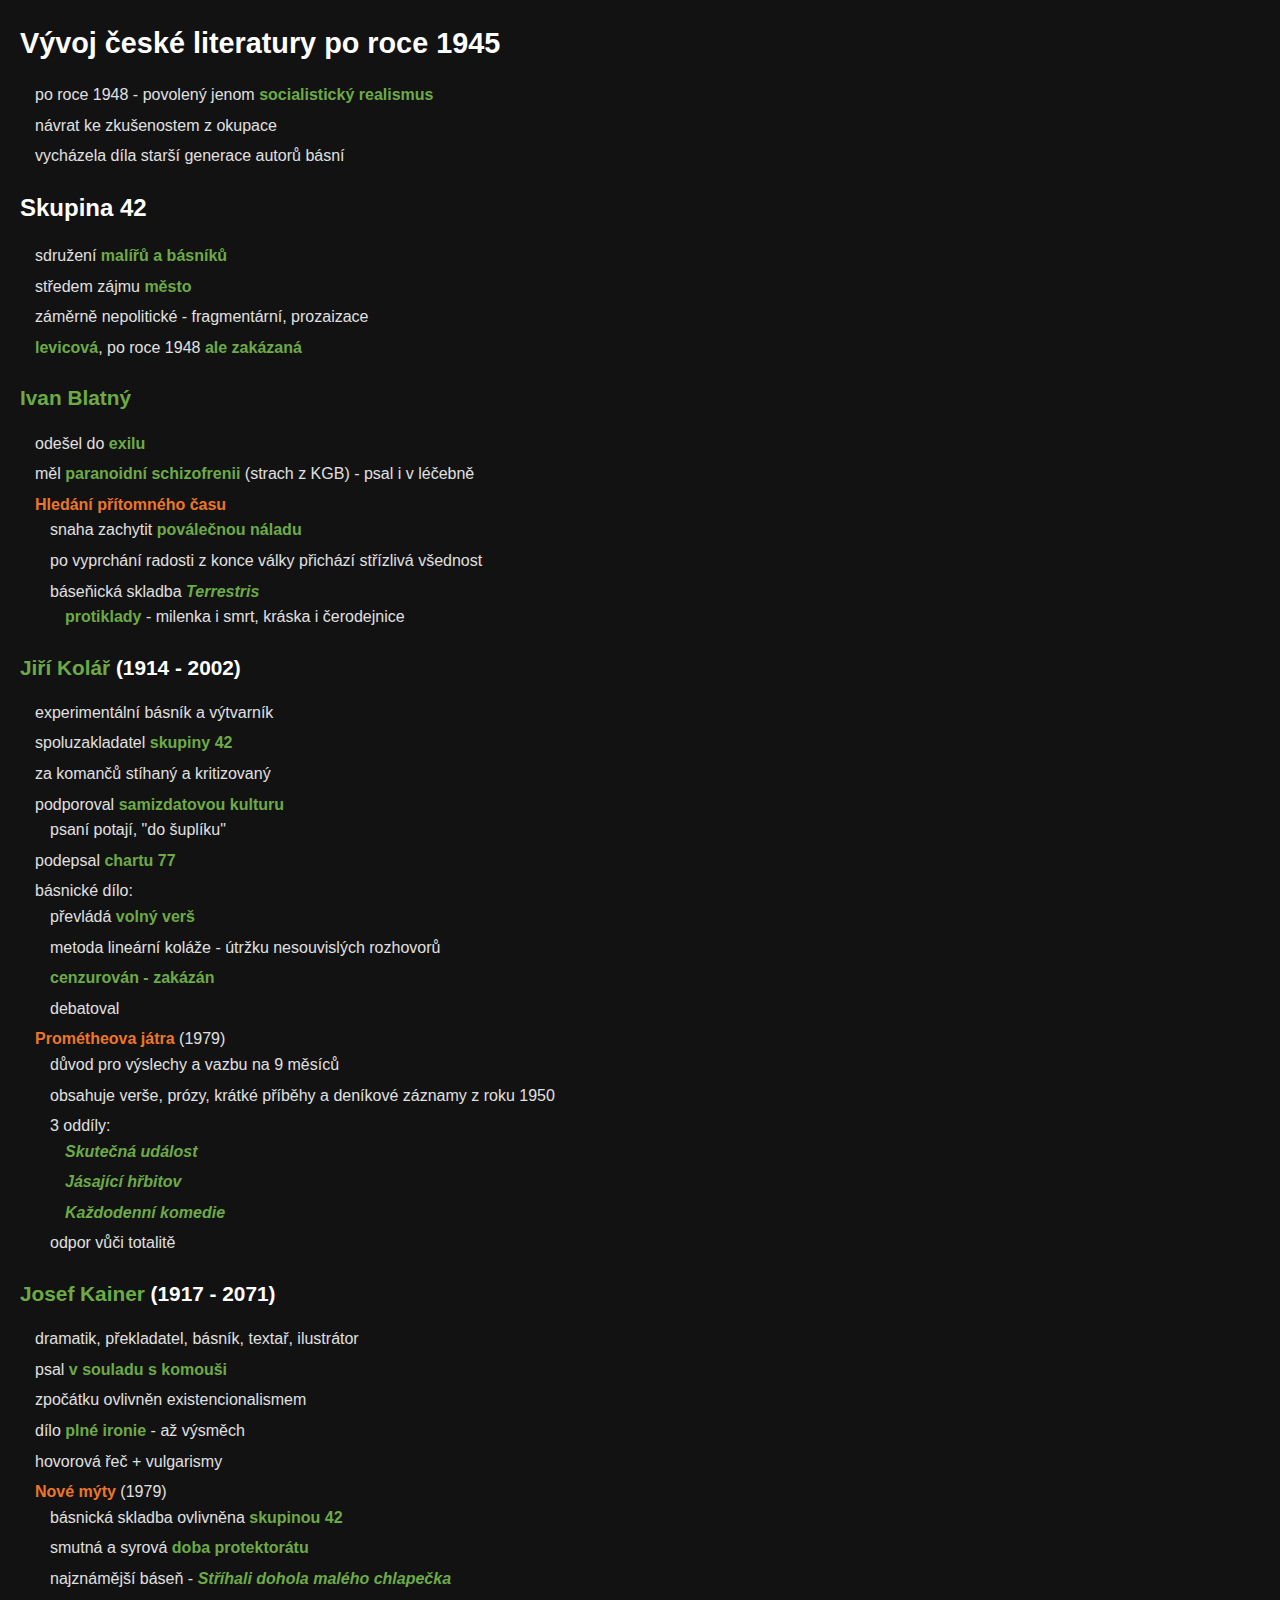
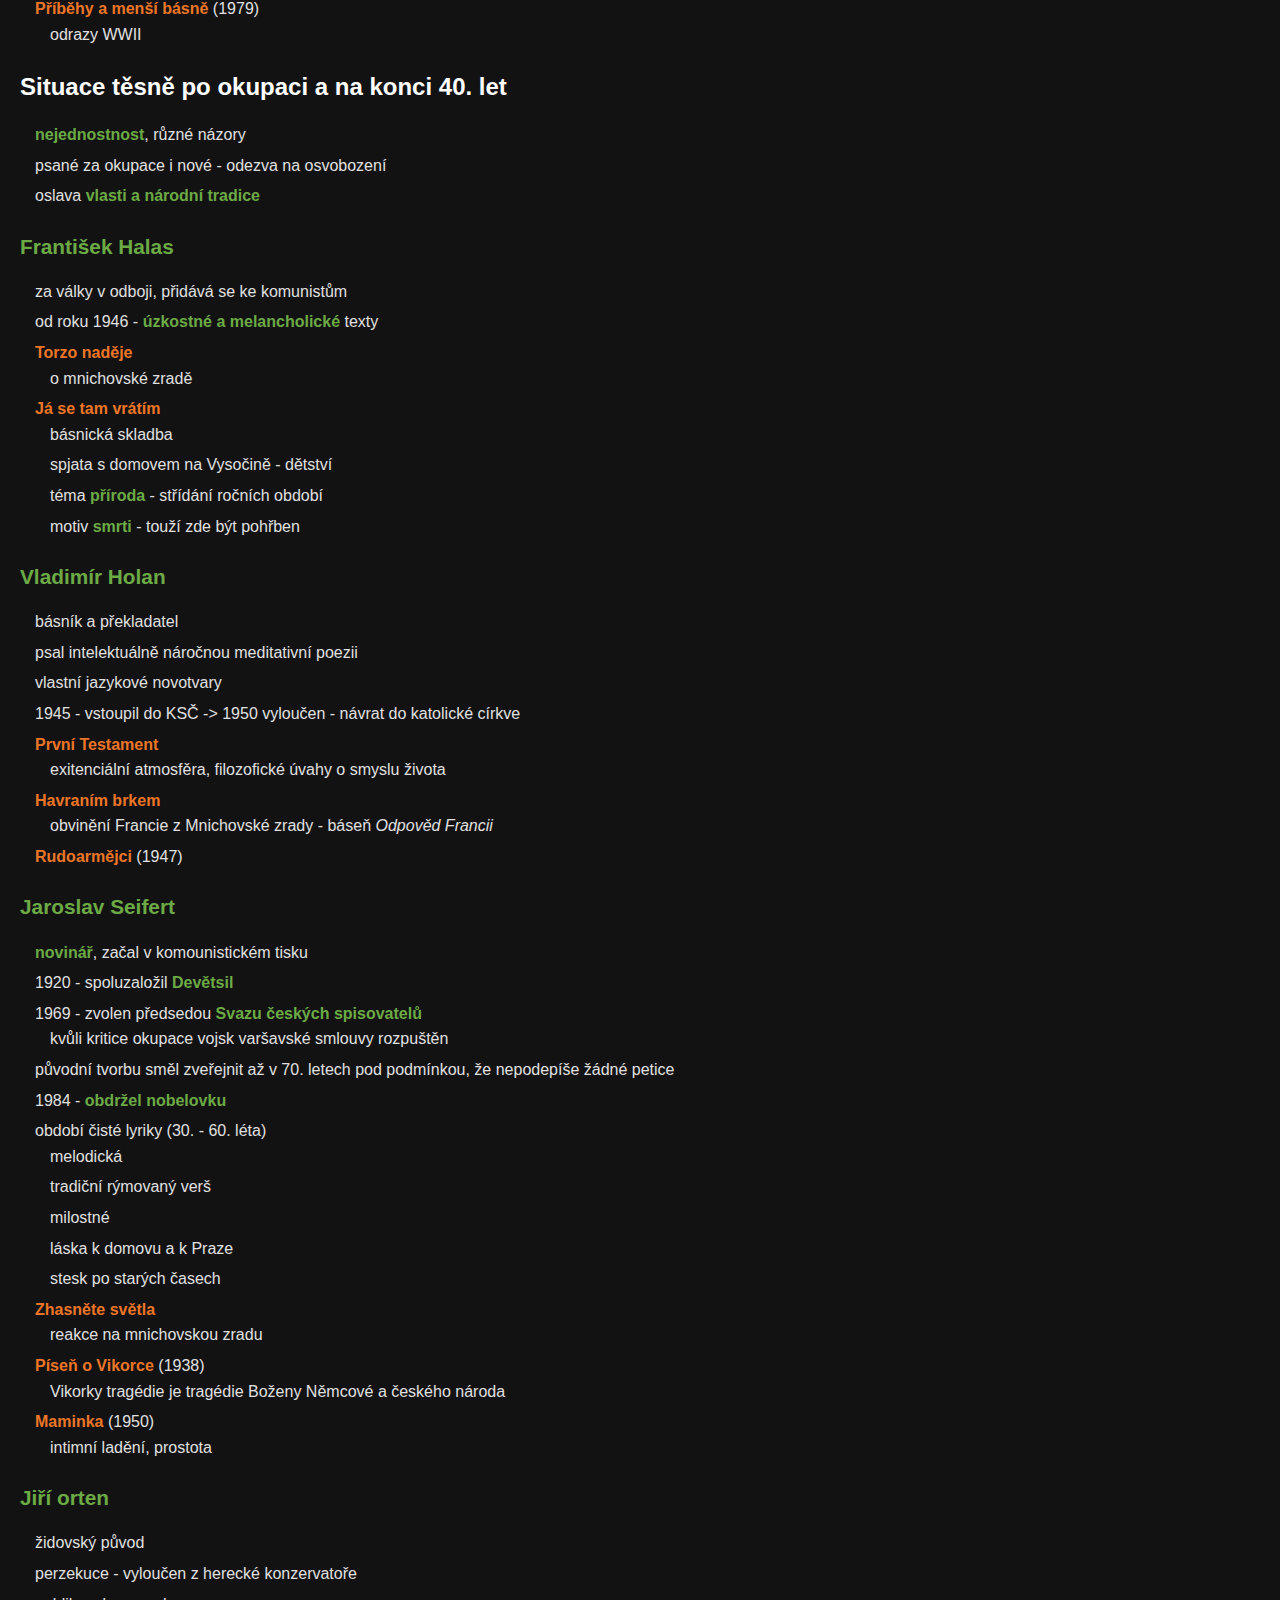
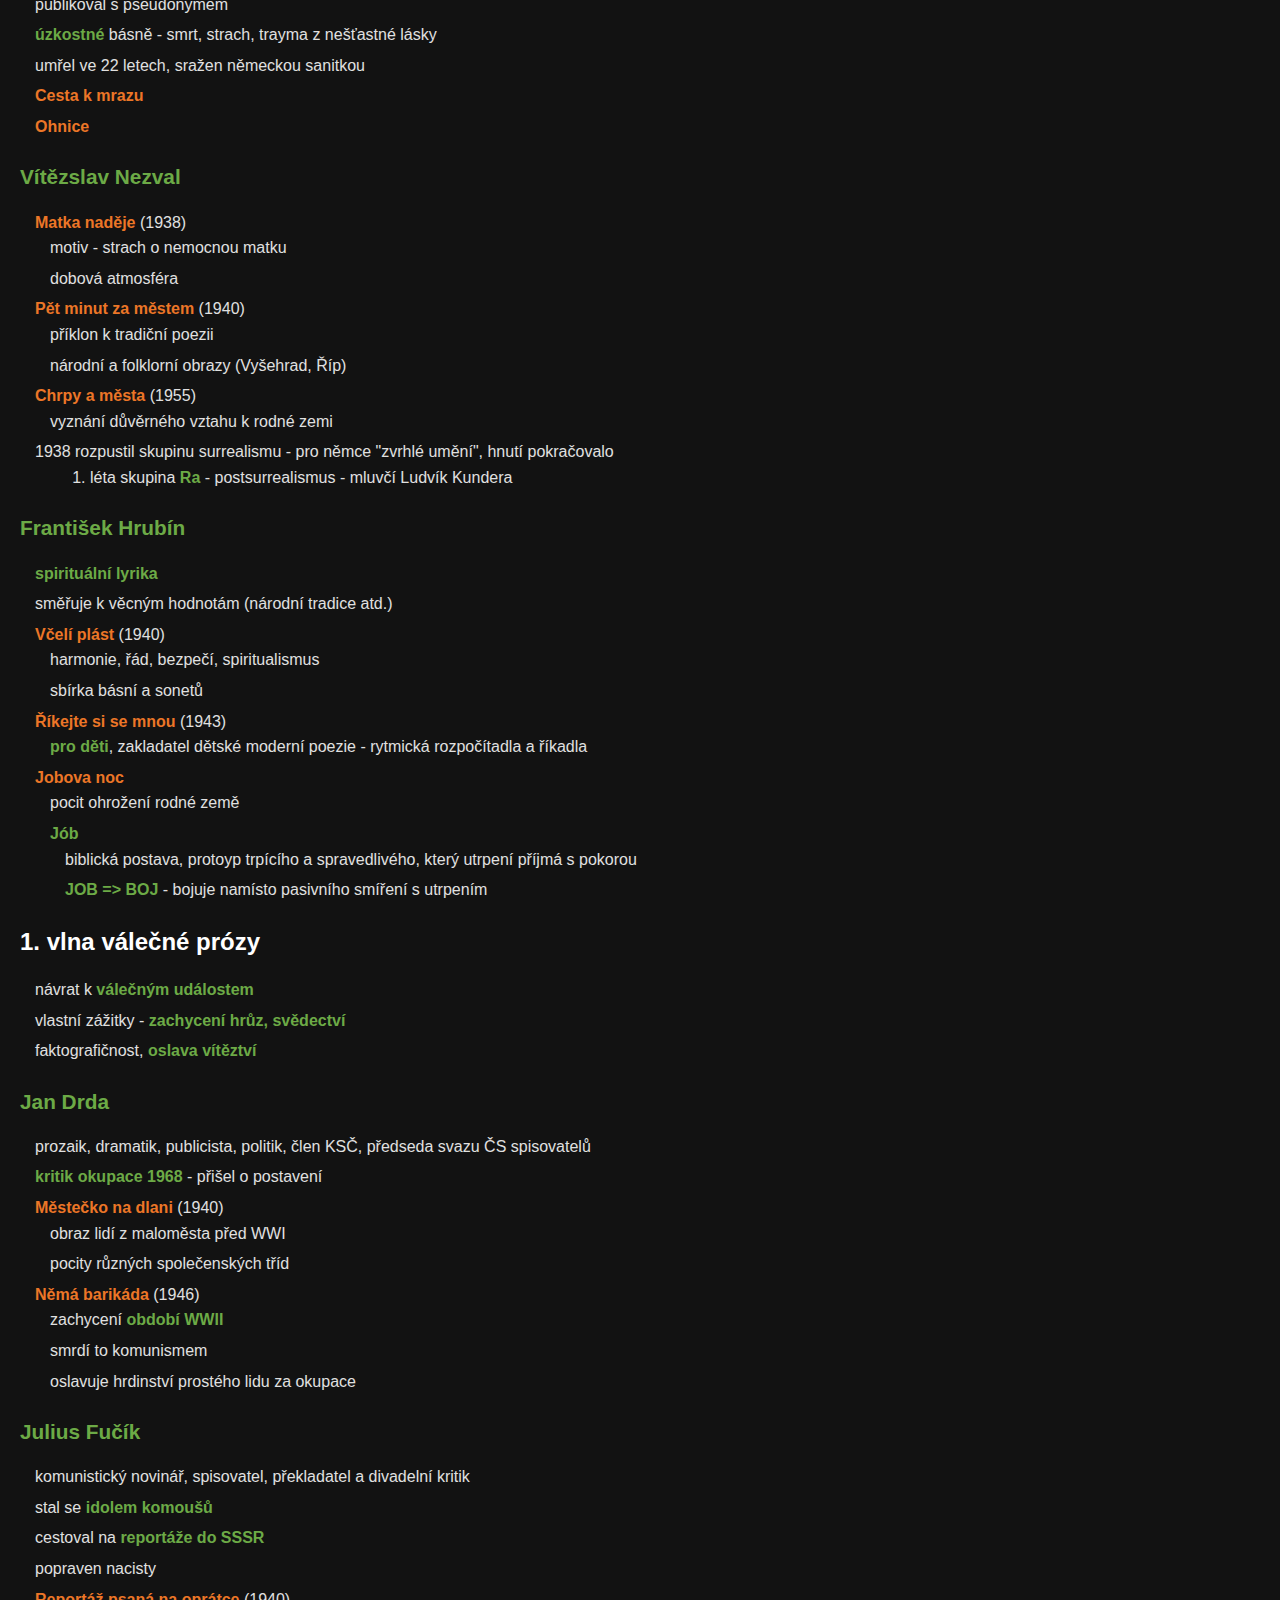
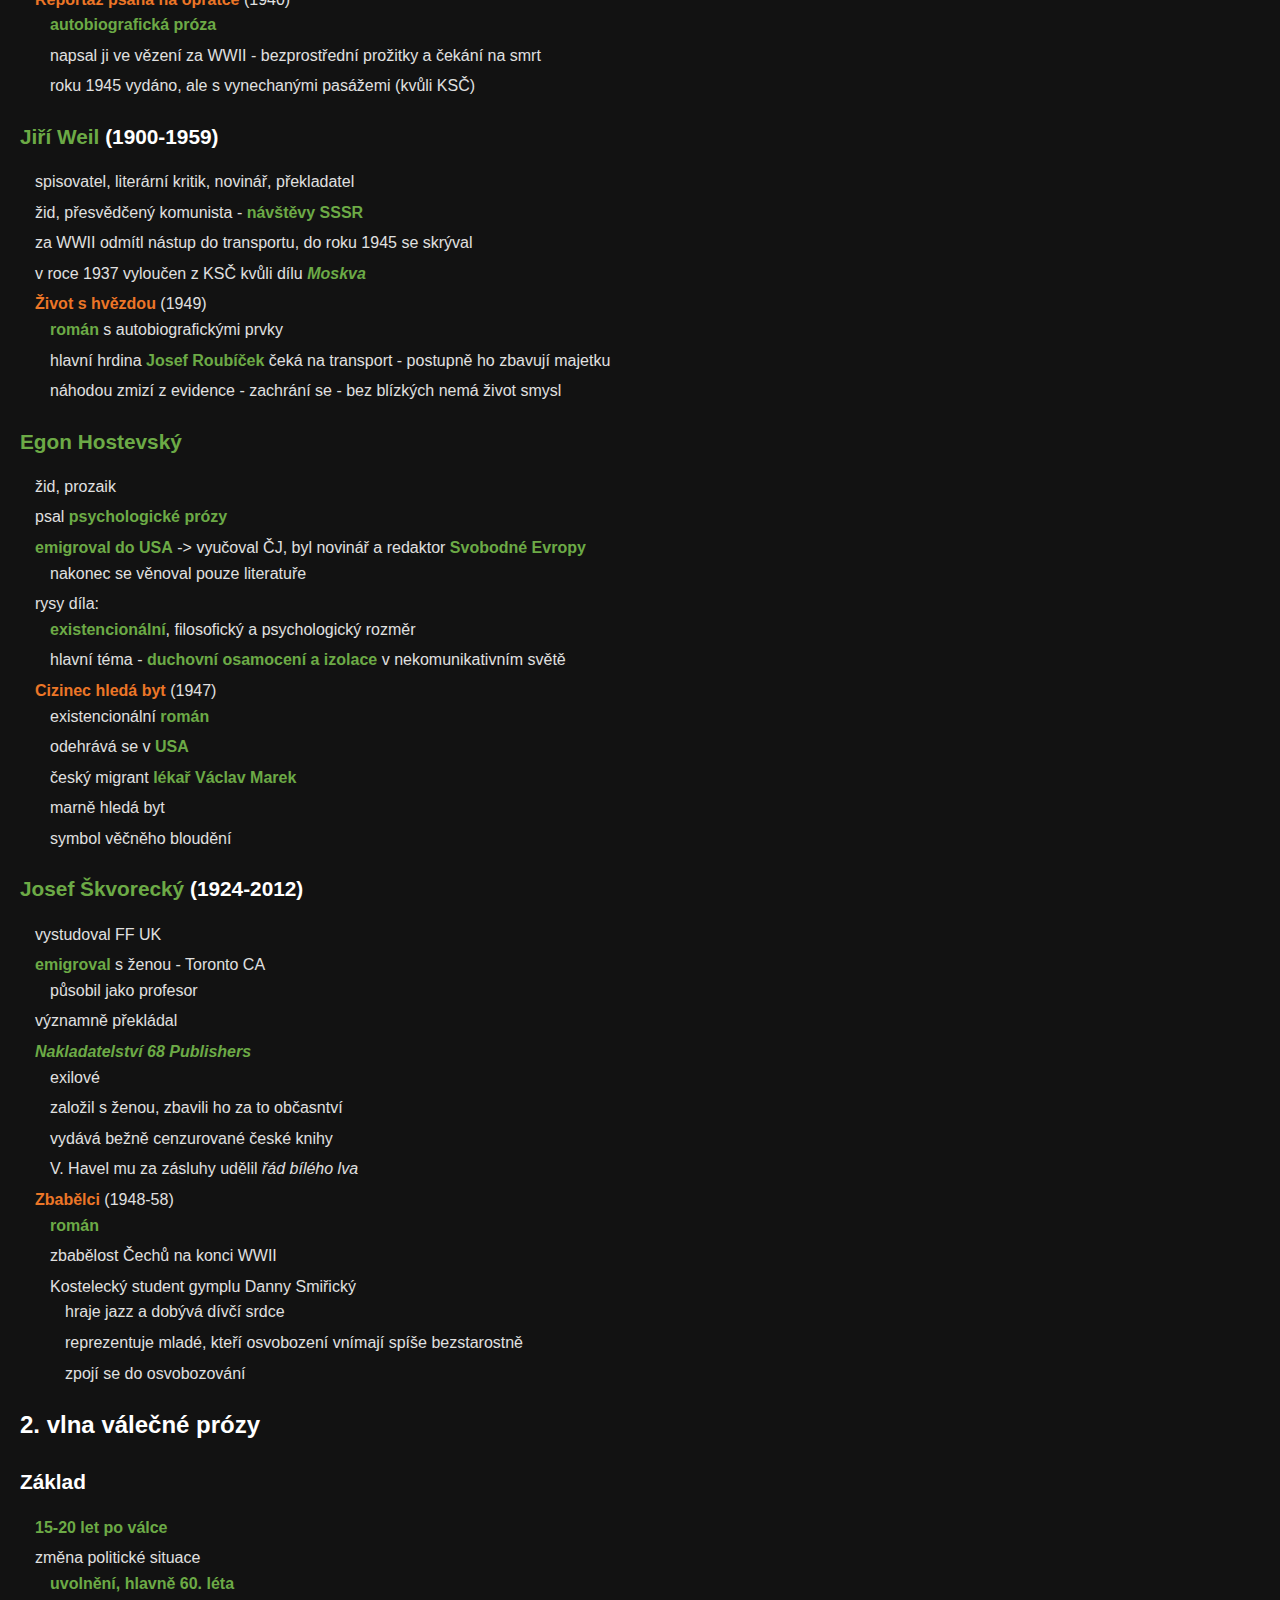
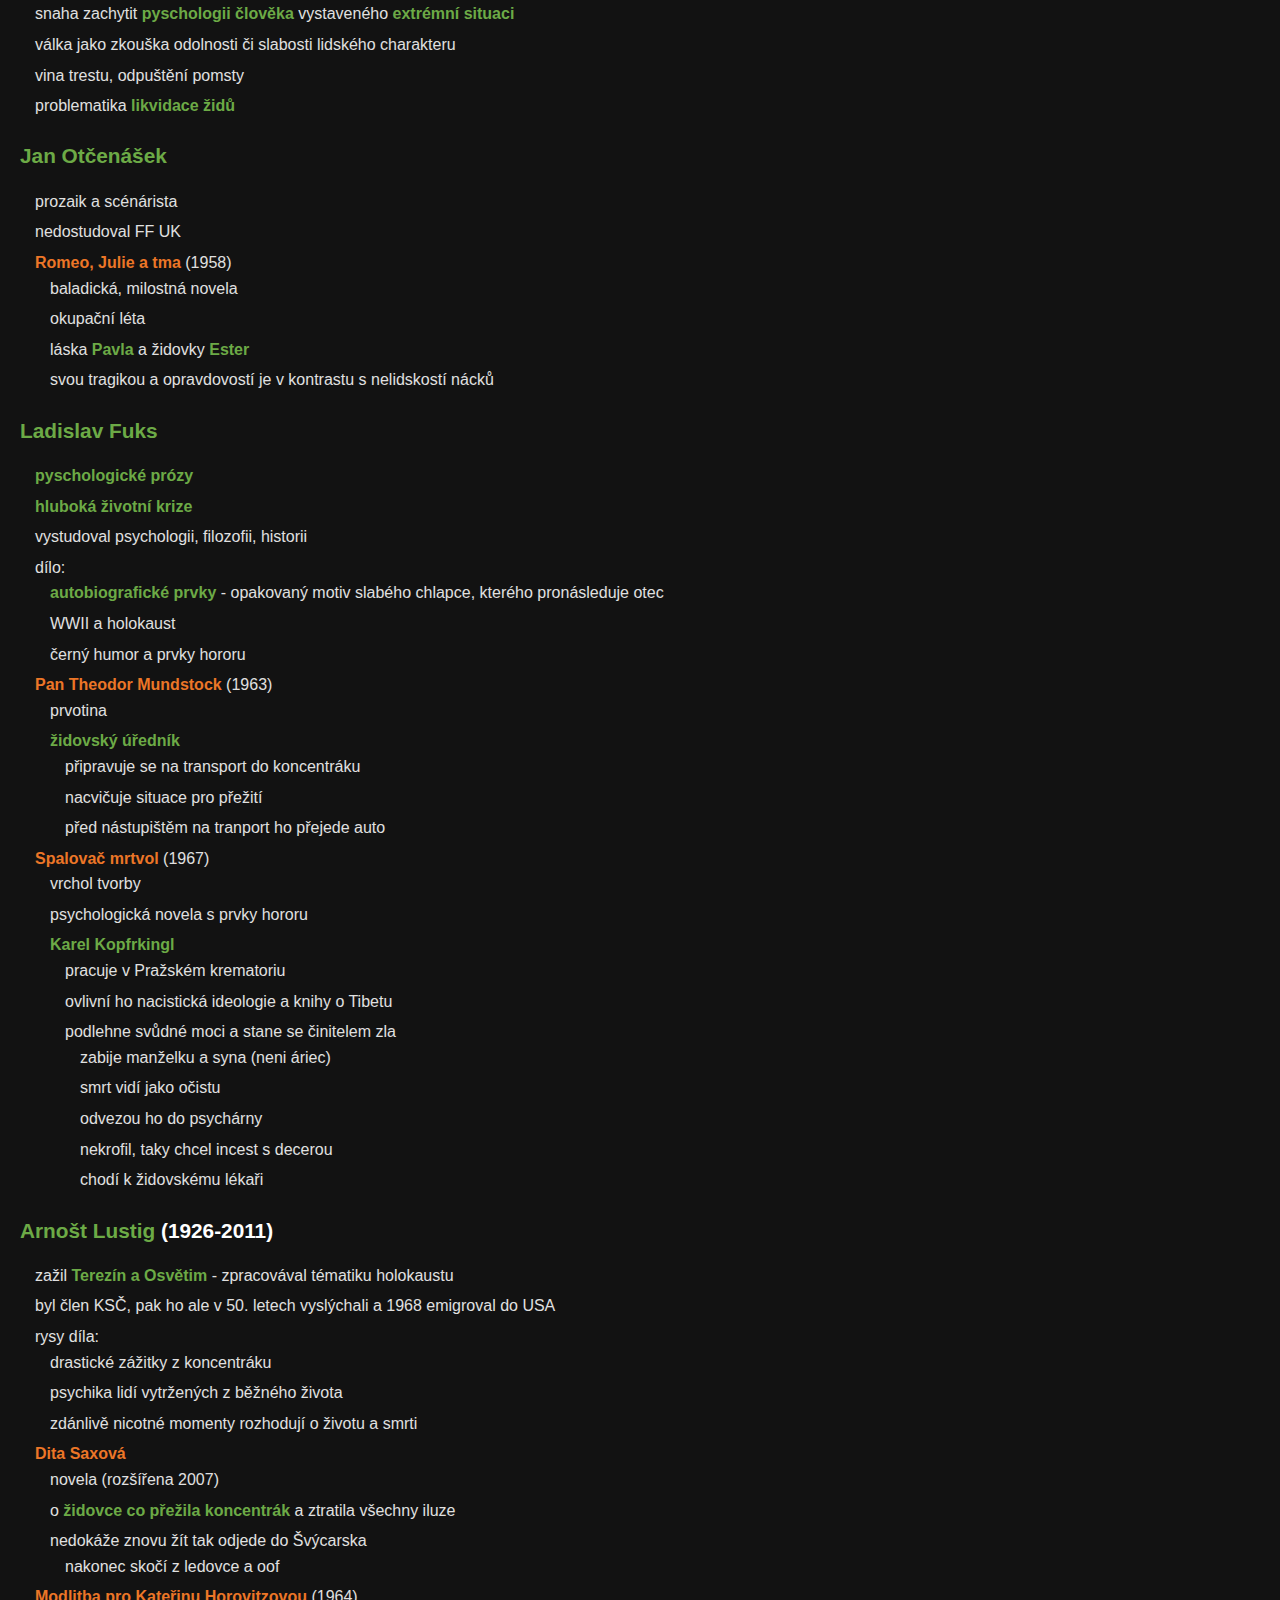
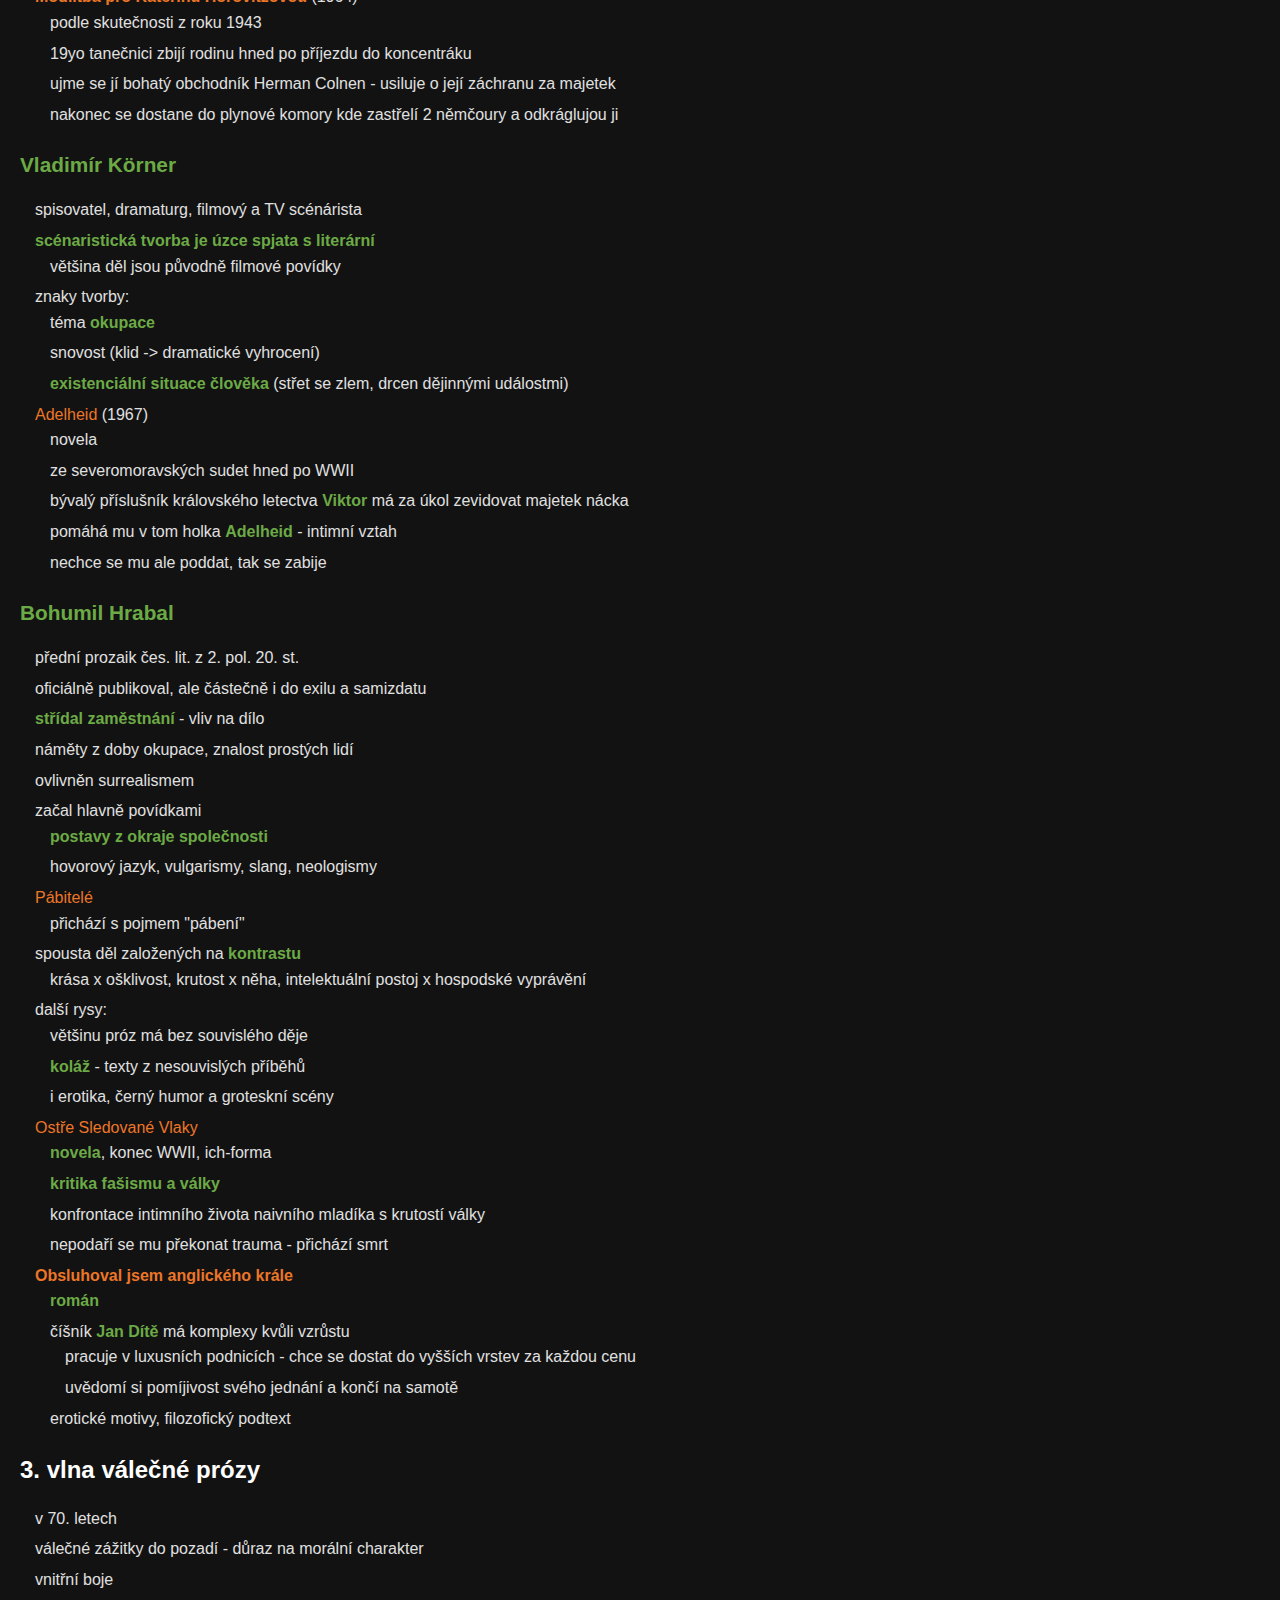
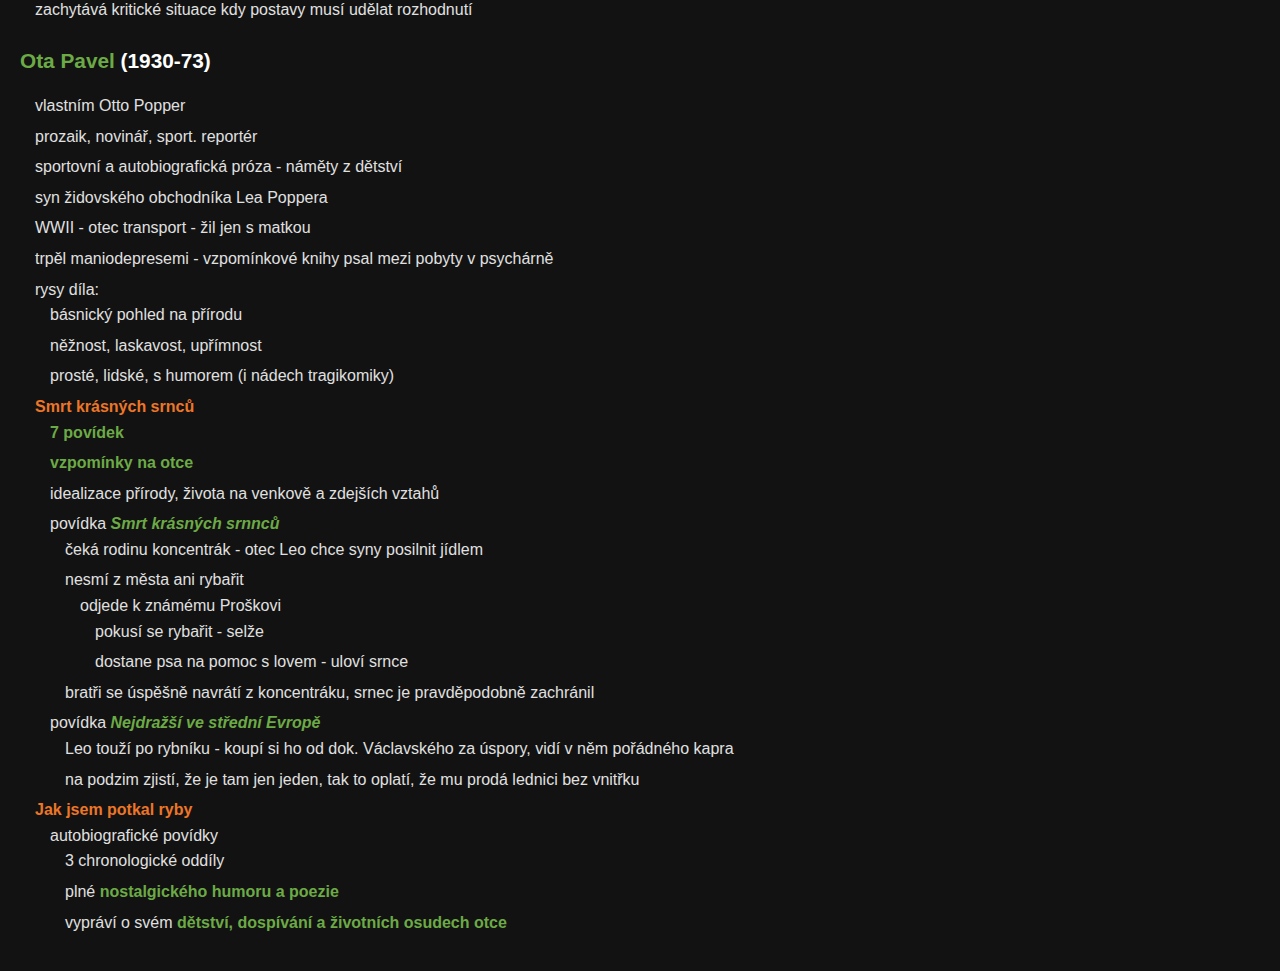
==== notes/vyvoj-ceske-literatury-po-roce-1945.html @ 92cd5c21 "Create vyvoj-ceske-literatury-po-roce-1945.html" ====
<html>
    <head>
        <style>
            :root {
    --background-color: #121212;
    --text-color: #e0e0e0;
    --heading-color: #ffffff;
    --accent-color: #6CAA46;
    --highlight-color: #EC7627;
}

body {
    background-color: var(--background-color);
    color: var(--text-color);
    font-family: Arial, sans-serif;
    line-height: 1.6;
    margin: 0;
    padding: 20px;
}

h1, h2, h3 {
    color: var(--heading-color);
    margin-bottom: 10px;
}

h1 { font-size: 1.8rem; }
h2 { font-size: 1.5rem; }
h3 { font-size: 1.3rem; }

ul {
    list-style-type: none;
    padding-left: 15px;
}

ul li {
    margin-bottom: 5px;
}

strong {
    color: var(--accent-color);
}

span[style*="color: #6CAA46"] strong {
    color: var(--accent-color);
}

span[style*="color: #EC7627"] strong {
    color: var(--highlight-color);
}

/* Mobile Optimization */
@media (max-width: 600px) {
    body {
        padding: 10px;
    }
    h1 { font-size: 1.6rem; }
    h2 { font-size: 1.3rem; }
    h3 { font-size: 1.1rem; }
}
          </style>
    </head>
    <body>
        <h1 id="v-voj-esk-literatury-po-roce-1945">Vývoj české literatury po roce 1945</h1>
        <ul>
        <li>po roce 1948 - povolený jenom <strong>socialistický realismus</strong></li>
        <li>návrat ke zkušenostem z okupace</li>
        <li>vycházela díla starší generace autorů básní</li>
        </ul>
        <h2 id="skupina-42">Skupina 42</h2>
        <ul>
        <li>sdružení <strong>malířů a básníků</strong></li>
        <li>středem zájmu <strong>město</strong></li>
        <li>záměrně nepolitické - fragmentární, prozaizace</li>
        <li><strong>levicová</strong>, po roce 1948 <strong>ale zakázaná</strong></li>
        </ul>
        <h3 id="-span-style-color-6caa46-ivan-blatn-span-"><span style= "color: #6CAA46"><strong>Ivan Blatný</strong></span></h3>
        <ul>
        <li>odešel do <strong>exilu</strong></li>
        <li>měl <strong>paranoidní schizofrenii</strong> (strach z KGB) - psal i v léčebně</li>
        <li><span style="color: #EC7627"><strong>Hledání přítomného času</strong></span><ul>
        <li>snaha zachytit <strong>poválečnou náladu</strong></li>
        <li>po vyprchání radosti z konce války přichází střízlivá všednost</li>
        <li>báseňická skladba <strong><em>Terrestris</em></strong><ul>
        <li><strong>protiklady</strong> - milenka i smrt, kráska i čerodejnice</li>
        </ul>
        </li>
        </ul>
        </li>
        </ul>
        <h3 id="-span-style-color-6caa46-ji-kol-span-1914-2002-"><span style= "color: #6CAA46"><strong>Jiří Kolář</strong></span> (1914 - 2002)</h3>
        <ul>
        <li>experimentální básník a výtvarník</li>
        <li>spoluzakladatel <strong>skupiny 42</strong></li>
        <li>za komančů stíhaný a kritizovaný</li>
        <li>podporoval <strong>samizdatovou kulturu</strong><ul>
        <li>psaní potají, &quot;do šuplíku&quot;</li>
        </ul>
        </li>
        <li>podepsal <strong>chartu 77</strong></li>
        <li>básnické dílo:<ul>
        <li>převládá <strong>volný verš</strong></li>
        <li>metoda lineární koláže - útržku nesouvislých rozhovorů</li>
        <li><strong>cenzurován - zakázán</strong></li>
        <li>debatoval</li>
        </ul>
        </li>
        <li><span style="color: #EC7627"><strong>Prométheova játra</strong></span> (1979)<ul>
        <li>důvod pro výslechy a vazbu na 9 měsíců</li>
        <li>obsahuje verše, prózy, krátké příběhy a deníkové záznamy z roku 1950</li>
        <li>3 oddíly:<ul>
        <li><strong><em>Skutečná událost</em></strong></li>
        <li><strong><em>Jásající hřbitov</em></strong></li>
        <li><strong><em>Každodenní komedie</em></strong></li>
        </ul>
        </li>
        <li>odpor vůči totalitě</li>
        </ul>
        </li>
        </ul>
        <h3 id="-span-style-color-6caa46-josef-kainer-span-1917-2071-"><span style= "color: #6CAA46"><strong>Josef Kainer</strong></span> (1917 - 2071)</h3>
        <ul>
        <li>dramatik, překladatel, básník, textař, ilustrátor</li>
        <li>psal <strong>v souladu s komouši</strong></li>
        <li>zpočátku ovlivněn existencionalismem</li>
        <li>dílo <strong>plné ironie</strong> - až výsměch</li>
        <li>hovorová řeč + vulgarismy</li>
        <li><span style="color: #EC7627"><strong>Nové mýty</strong></span> (1979)<ul>
        <li>básnická skladba ovlivněna <strong>skupinou 42</strong></li>
        <li>smutná a syrová <strong>doba protektorátu</strong></li>
        <li>najznámější báseň - <strong><em>Stříhali dohola malého chlapečka</em></strong></li>
        </ul>
        </li>
        <li><span style="color: #EC7627"><strong>Příběhy a menší básně</strong></span> (1979)<ul>
        <li>odrazy WWII</li>
        </ul>
        </li>
        </ul>
        <h2 id="situace-t-sn-po-okupaci-a-na-konci-40-let">Situace těsně po okupaci a na konci 40. let</h2>
        <ul>
        <li><strong>nejednostnost</strong>, různé názory</li>
        <li>psané za okupace i nové - odezva na osvobození</li>
        <li>oslava <strong>vlasti a národní tradice</strong></li>
        </ul>
        <h3 id="-span-style-color-6caa46-franti-ek-halas-span-"><span style= "color: #6CAA46"><strong>František Halas</strong></span></h3>
        <ul>
        <li>za války v odboji, přidává se ke komunistům</li>
        <li>od roku 1946 - <strong>úzkostné a melancholické</strong> texty</li>
        <li><span style="color: #EC7627"><strong>Torzo naděje</strong></span><ul>
        <li>o mnichovské zradě</li>
        </ul>
        </li>
        <li><span style="color: #EC7627"><strong>Já se tam vrátím</strong></span><ul>
        <li>básnická skladba</li>
        <li>spjata s domovem na Vysočině - dětství</li>
        <li>téma <strong>příroda</strong> - střídání ročních období</li>
        <li>motiv <strong>smrti</strong> - touží zde být pohřben</li>
        </ul>
        </li>
        </ul>
        <h3 id="-span-style-color-6caa46-vladim-r-holan-span-"><span style= "color: #6CAA46"><strong>Vladimír Holan</strong></span></h3>
        <ul>
        <li>básník a překladatel</li>
        <li>psal intelektuálně náročnou meditativní poezii</li>
        <li>vlastní jazykové novotvary</li>
        <li>1945 - vstoupil do KSČ -&gt; 1950 vyloučen - návrat do katolické církve  </li>
        <li><span style="color: #EC7627"><strong>První Testament</strong></span><ul>
        <li>exitenciální atmosfěra, filozofické úvahy o smyslu života</li>
        </ul>
        </li>
        <li><span style="color: #EC7627"><strong>Havraním brkem</strong></span><ul>
        <li>obvinění Francie z Mnichovské zrady - báseň <em>Odpověd Francii</em></li>
        </ul>
        </li>
        <li><span style="color: #EC7627"><strong>Rudoarmějci</strong></span> (1947)</li>
        </ul>
        <h3 id="-span-style-color-6caa46-jaroslav-seifert-span-"><span style= "color: #6CAA46"><strong>Jaroslav Seifert</strong></span></h3>
        <ul>
        <li><strong>novinář</strong>, začal v komounistickém tisku</li>
        <li>1920 - spoluzaložil <strong>Devětsil</strong></li>
        <li>1969 - zvolen předsedou <strong>Svazu českých spisovatelů</strong><ul>
        <li>kvůli kritice okupace vojsk varšavské smlouvy rozpuštěn</li>
        </ul>
        </li>
        <li>původní tvorbu směl zveřejnit až v 70. letech pod podmínkou, že nepodepíše žádné petice</li>
        <li>1984 - <strong>obdržel nobelovku</strong></li>
        <li>období čisté lyriky (30. - 60. léta)<ul>
        <li>melodická</li>
        <li>tradiční rýmovaný verš</li>
        <li>milostné</li>
        <li>láska k domovu a k Praze</li>
        <li>stesk po starých časech</li>
        </ul>
        </li>
        <li><span style="color: #EC7627"><strong>Zhasněte světla</strong></span><ul>
        <li>reakce na mnichovskou zradu</li>
        </ul>
        </li>
        <li><span style="color: #EC7627"><strong>Píseň o Vikorce</strong></span> (1938)<ul>
        <li>Vikorky tragédie je tragédie Boženy Němcové a českého národa</li>
        </ul>
        </li>
        <li><span style="color: #EC7627"><strong>Maminka</strong></span> (1950)<ul>
        <li>intimní ladění, prostota</li>
        </ul>
        </li>
        </ul>
        <h3 id="-span-style-color-6caa46-ji-orten-span-"><span style= "color: #6CAA46"><strong>Jiří orten</strong></span></h3>
        <ul>
        <li>židovský původ</li>
        <li>perzekuce - vyloučen z herecké konzervatoře</li>
        <li>publikoval s pseudonymem</li>
        <li><strong>úzkostné</strong> básně - smrt, strach, trayma z nešťastné lásky</li>
        <li>umřel ve 22 letech, sražen německou sanitkou</li>
        <li><span style="color: #EC7627"><strong>Cesta k mrazu</strong></span></li>
        <li><span style="color: #EC7627"><strong>Ohnice</strong></span></li>
        </ul>
        <h3 id="-span-style-color-6caa46-v-t-zslav-nezval-span-"><span style= "color: #6CAA46"><strong>Vítězslav Nezval</strong></span></h3>
        <ul>
        <li><span style="color: #EC7627"><strong>Matka naděje</strong></span> (1938)<ul>
        <li>motiv - strach o nemocnou matku</li>
        <li>dobová atmosféra</li>
        </ul>
        </li>
        <li><span style="color: #EC7627"><strong>Pět minut za městem</strong></span> (1940)<ul>
        <li>příklon k tradiční poezii</li>
        <li>národní a folklorní obrazy (Vyšehrad, Říp)</li>
        </ul>
        </li>
        <li><span style="color: #EC7627"><strong>Chrpy a města</strong></span> (1955)<ul>
        <li>vyznání důvěrného vztahu k rodné zemi</li>
        </ul>
        </li>
        <li>1938 rozpustil skupinu surrealismu - pro němce &quot;zvrhlé umění&quot;, hnutí pokračovalo<ul>
        <li><ol>
        <li>léta skupina <strong>Ra</strong> - postsurrealismus - mluvčí Ludvík Kundera</li>
        </ol>
        </li>
        </ul>
        </li>
        </ul>
        <h3 id="-span-style-color-6caa46-franti-ek-hrub-n-span-"><span style= "color: #6CAA46"><strong>František Hrubín</strong></span></h3>
        <ul>
        <li><strong>spirituální lyrika</strong></li>
        <li>směřuje k věcným hodnotám (národní tradice atd.)</li>
        <li><span style="color: #EC7627"><strong>Včelí plást</strong></span> (1940)<ul>
        <li>harmonie, řád, bezpečí, spiritualismus</li>
        <li>sbírka básní a sonetů</li>
        </ul>
        </li>
        <li><span style="color: #EC7627"><strong>Říkejte si se mnou</strong></span> (1943)<ul>
        <li><strong>pro děti</strong>, zakladatel dětské moderní poezie - rytmická rozpočítadla a říkadla</li>
        </ul>
        </li>
        <li><span style="color: #EC7627"><strong>Jobova noc</strong></span><ul>
        <li>pocit ohrožení rodné země</li>
        <li><strong>Jób</strong><ul>
        <li>biblická postava, protoyp trpícího a spravedlivého, který utrpení příjmá s pokorou</li>
        <li><strong>JOB =&gt; BOJ</strong> - bojuje namísto pasivního smíření s utrpením</li>
        </ul>
        </li>
        </ul>
        </li>
        </ul>
        <h2 id="1-vlna-v-le-n-pr-zy">1. vlna válečné prózy</h2>
        <ul>
        <li>návrat k <strong>válečným událostem</strong></li>
        <li>vlastní zážitky - <strong>zachycení hrůz, svědectví</strong></li>
        <li>faktografičnost, <strong>oslava vítěztví</strong></li>
        </ul>
        <h3 id="-span-style-color-6caa46-jan-drda-span-"><span style= "color: #6CAA46"><strong>Jan Drda</strong></span></h3>
        <ul>
        <li>prozaik, dramatik, publicista, politik, člen KSČ, předseda svazu ČS spisovatelů</li>
        <li><strong>kritik okupace 1968</strong> - přišel o postavení</li>
        <li><span style="color: #EC7627"><strong>Městečko na dlani</strong></span> (1940)<ul>
        <li>obraz lidí z maloměsta před WWI</li>
        <li>pocity různých společenských tříd</li>
        </ul>
        </li>
        <li><span style="color: #EC7627"><strong>Němá barikáda</strong></span> (1946)<ul>
        <li>zachycení <strong>období WWII</strong></li>
        <li>smrdí to komunismem</li>
        <li>oslavuje hrdinství prostého lidu za okupace</li>
        </ul>
        </li>
        </ul>
        <h3 id="-span-style-color-6caa46-julius-fu-k-span-"><span style= "color: #6CAA46"><strong>Julius Fučík</strong></span></h3>
        <ul>
        <li>komunistický novinář, spisovatel, překladatel a divadelní kritik</li>
        <li>stal se <strong>idolem komoušů</strong></li>
        <li>cestoval na <strong>reportáže do SSSR</strong></li>
        <li>popraven nacisty</li>
        <li><span style="color: #EC7627"><strong>Reportáž psaná na oprátce</strong></span> (1940)<ul>
        <li><strong>autobiografická próza</strong></li>
        <li>napsal ji ve vězení za WWII - bezprostřední prožitky a čekání na smrt</li>
        <li>roku 1945 vydáno, ale s vynechanými pasážemi (kvůli KSČ)</li>
        </ul>
        </li>
        </ul>
        <h3 id="-span-style-color-6caa46-ji-weil-span-1900-1959-"><span style= "color: #6CAA46"><strong>Jiří Weil</strong></span> (1900-1959)</h3>
        <ul>
        <li>spisovatel, literární kritik, novinář, překladatel</li>
        <li>žid, přesvědčený komunista - <strong>návštěvy SSSR</strong></li>
        <li>za WWII odmítl nástup do transportu, do roku 1945 se skrýval</li>
        <li>v roce 1937 vyloučen z KSČ kvůli dílu <strong><em>Moskva</em></strong></li>
        <li><span style="color: #EC7627"><strong>Život s hvězdou</strong></span> (1949)<ul>
        <li><strong>román</strong> s autobiografickými prvky</li>
        <li>hlavní hrdina <strong>Josef Roubíček</strong> čeká na transport - postupně ho zbavují majetku</li>
        <li>náhodou zmizí z evidence - zachrání se - bez blízkých nemá život smysl</li>
        </ul>
        </li>
        </ul>
        <h3 id="-span-style-color-6caa46-egon-hostevsk-span-"><span style= "color: #6CAA46"><strong>Egon Hostevský</strong></span></h3>
        <ul>
        <li>žid, prozaik</li>
        <li>psal <strong>psychologické prózy</strong></li>
        <li><strong>emigroval do USA</strong> -&gt; vyučoval ČJ, byl novinář a redaktor <strong>Svobodné Evropy</strong><ul>
        <li>nakonec se věnoval pouze literatuře</li>
        </ul>
        </li>
        <li>rysy díla:<ul>
        <li><strong>existencionální</strong>, filosofický a psychologický rozměr</li>
        <li>hlavní téma - <strong>duchovní osamocení a izolace</strong> v nekomunikativním světě</li>
        </ul>
        </li>
        <li><span style="color: #EC7627"><strong>Cizinec hledá byt</strong></span> (1947)<ul>
        <li>existencionální <strong>román</strong></li>
        <li>odehrává se v <strong>USA</strong></li>
        <li>český migrant <strong>lékař Václav Marek</strong></li>
        <li>marně hledá byt</li>
        <li>symbol věčněho bloudění</li>
        </ul>
        </li>
        </ul>
        <h3 id="-span-style-color-6caa46-josef-kvoreck-span-1924-2012-"><span style= "color: #6CAA46"><strong>Josef Škvorecký</strong></span> (1924-2012)</h3>
        <ul>
        <li>vystudoval FF UK</li>
        <li><strong>emigroval</strong> s ženou - Toronto CA<ul>
        <li>působil jako profesor</li>
        </ul>
        </li>
        <li>významně překládal</li>
        <li><strong><em>Nakladatelství 68 Publishers</em></strong><ul>
        <li>exilové</li>
        <li>založil s ženou, zbavili ho za to občasntví</li>
        <li>vydává bežně cenzurované české knihy</li>
        <li>V. Havel mu za zásluhy udělil <em>řád bílého lva</em></li>
        </ul>
        </li>
        <li><span style="color: #EC7627"><strong>Zbabělci</strong></span> (1948-58)<ul>
        <li><strong>román</strong></li>
        <li>zbabělost Čechů na konci WWII</li>
        <li>Kostelecký student gymplu Danny Smiřický<ul>
        <li>hraje jazz a dobývá dívčí srdce</li>
        <li>reprezentuje mladé, kteří osvobození vnímají spíše bezstarostně</li>
        <li>zpojí se do osvobozování</li>
        </ul>
        </li>
        </ul>
        </li>
        </ul>
        <h2 id="2-vlna-v-le-n-pr-zy">2. vlna válečné prózy</h2>
        <h3 id="z-klad">Základ</h3>
        <ul>
        <li><strong>15-20 let po válce</strong></li>
        <li>změna politické situace<ul>
        <li><strong>uvolnění, hlavně 60. léta</strong></li>
        </ul>
        </li>
        <li>snaha zachytit <strong>pyschologii člověka</strong> vystaveného <strong>extrémní situaci</strong></li>
        <li>válka jako zkouška odolnosti či slabosti lidského charakteru</li>
        <li>vina trestu, odpuštění pomsty</li>
        <li>problematika <strong>likvidace židů</strong></li>
        </ul>
        <h3 id="-span-style-color-6caa46-jan-ot-en-ek-span-"><span style= "color: #6CAA46"><strong>Jan Otčenášek</strong></span></h3>
        <ul>
        <li>prozaik a scénárista</li>
        <li>nedostudoval FF UK</li>
        <li><span style="color: #EC7627"><strong>Romeo, Julie a tma</strong></span> (1958)<ul>
        <li>baladická, milostná novela</li>
        <li>okupační léta</li>
        <li>láska <strong>Pavla</strong> a židovky <strong>Ester</strong></li>
        <li>svou tragikou a opravdovostí je v kontrastu s nelidskostí nácků</li>
        </ul>
        </li>
        </ul>
        <h3 id="-span-style-color-6caa46-ladislav-fuks-span-"><span style= "color: #6CAA46"><strong>Ladislav Fuks</strong></span></h3>
        <ul>
        <li><strong>pyschologické prózy</strong></li>
        <li><strong>hluboká životní krize</strong></li>
        <li>vystudoval psychologii, filozofii, historii</li>
        <li>dílo:<ul>
        <li><strong>autobiografické prvky</strong> - opakovaný motiv slabého chlapce, kterého pronásleduje otec</li>
        <li>WWII a holokaust</li>
        <li>černý humor a prvky hororu</li>
        </ul>
        </li>
        <li><span style="color: #EC7627"><strong>Pan Theodor Mundstock</strong></span> (1963)<ul>
        <li>prvotina</li>
        <li><strong>židovský úředník</strong><ul>
        <li>připravuje se na transport do koncentráku</li>
        <li>nacvičuje situace pro přežití</li>
        <li>před nástupištěm na tranport ho přejede auto</li>
        </ul>
        </li>
        </ul>
        </li>
        <li><span style="color: #EC7627"><strong>Spalovač mrtvol</strong></span> (1967)<ul>
        <li>vrchol tvorby</li>
        <li>psychologická novela s prvky hororu</li>
        <li><strong>Karel Kopfrkingl</strong><ul>
        <li>pracuje v Pražském krematoriu</li>
        <li>ovlivní ho nacistická ideologie a knihy o Tibetu</li>
        <li>podlehne svůdné moci a stane se činitelem zla<ul>
        <li>zabije manželku a syna (neni áriec)</li>
        <li>smrt vidí jako očistu</li>
        <li>odvezou ho do psychárny</li>
        <li>nekrofil, taky chcel incest s decerou</li>
        <li>chodí k židovskému lékaři</li>
        </ul>
        </li>
        </ul>
        </li>
        </ul>
        </li>
        </ul>
        <h3 id="-span-style-color-6caa46-arno-t-lustig-span-1926-2011-"><span style= "color: #6CAA46"><strong>Arnošt Lustig</strong></span> (1926-2011)</h3>
        <ul>
        <li>zažil <strong>Terezín a Osvětim</strong> - zpracovával tématiku holokaustu</li>
        <li>byl člen KSČ, pak ho ale v 50. letech vyslýchali a 1968 emigroval do USA</li>
        <li>rysy díla:<ul>
        <li>drastické zážitky z koncentráku</li>
        <li>psychika lidí vytržených z běžného života</li>
        <li>zdánlivě nicotné momenty rozhodují o životu a smrti</li>
        </ul>
        </li>
        <li><span style="color: #EC7627"><strong>Dita Saxová</strong></span><ul>
        <li>novela (rozšířena 2007)</li>
        <li>o <strong>židovce co přežila koncentrák</strong> a ztratila všechny iluze</li>
        <li>nedokáže znovu žít tak odjede do Švýcarska<ul>
        <li>nakonec skočí z ledovce a oof</li>
        </ul>
        </li>
        </ul>
        </li>
        <li><span style="color: #EC7627"><strong>Modlitba pro Kateřinu Horovitzovou</strong></span> (1964)<ul>
        <li>podle skutečnosti z roku 1943</li>
        <li>19yo tanečnici zbijí rodinu hned po příjezdu do koncentráku</li>
        <li>ujme se jí bohatý obchodník Herman Colnen - usiluje o její záchranu za majetek</li>
        <li>nakonec se dostane do plynové komory kde zastřelí 2 němčoury a odkráglujou ji</li>
        </ul>
        </li>
        </ul>
        <h3 id="-span-style-color-6caa46-vladim-r-k-rner-span-"><span style= "color: #6CAA46"><strong>Vladimír Körner</strong></span></h3>
        <ul>
        <li>spisovatel, dramaturg, filmový a TV scénárista</li>
        <li><strong>scénaristická tvorba je úzce spjata s literární</strong><ul>
        <li>většina děl jsou původně filmové povídky</li>
        </ul>
        </li>
        <li>znaky tvorby:<ul>
        <li>téma <strong>okupace</strong></li>
        <li>snovost (klid -&gt; dramatické vyhrocení)</li>
        <li><strong>existenciální situace člověka</strong> (střet se zlem, drcen dějinnými událostmi)</li>
        </ul>
        </li>
        <li><span style="color: #EC7627">Adelheid</span> (1967)<ul>
        <li>novela</li>
        <li>ze severomoravských sudet hned po WWII</li>
        <li>bývalý příslušník královského letectva <strong>Viktor</strong> má za úkol zevidovat majetek nácka</li>
        <li>pomáhá mu v tom holka <strong>Adelheid</strong> - intimní vztah</li>
        <li>nechce se mu ale poddat, tak se zabije</li>
        </ul>
        </li>
        </ul>
        <h3 id="-span-style-color-6caa46-bohumil-hrabal-span-"><span style= "color: #6CAA46"><strong>Bohumil Hrabal</strong></span></h3>
        <ul>
        <li>přední prozaik čes. lit. z 2. pol. 20. st.</li>
        <li>oficiálně publikoval, ale částečně i do exilu a samizdatu</li>
        <li><strong>střídal zaměstnání</strong> - vliv na dílo</li>
        <li>náměty z doby okupace, znalost prostých lidí</li>
        <li>ovlivněn surrealismem</li>
        <li>začal hlavně povídkami<ul>
        <li><strong>postavy z okraje společnosti</strong></li>
        <li>hovorový jazyk, vulgarismy, slang, neologismy</li>
        </ul>
        </li>
        <li><span style="color: #EC7627">Pábitelé</span><ul>
        <li>přichází s pojmem &quot;pábení&quot;</li>
        </ul>
        </li>
        <li>spousta děl založených na <strong>kontrastu</strong><ul>
        <li>krása x ošklivost, krutost x něha, intelektuální postoj x hospodské vyprávění</li>
        </ul>
        </li>
        <li>další rysy:<ul>
        <li>většinu próz má bez souvislého děje</li>
        <li><strong>koláž</strong> - texty z nesouvislých příběhů</li>
        <li>i erotika, černý humor a groteskní scény</li>
        </ul>
        </li>
        <li><span style="color: #EC7627">Ostře Sledované Vlaky</span><ul>
        <li><strong>novela</strong>, konec WWII, ich-forma</li>
        <li><strong>kritika fašismu a války</strong></li>
        <li>konfrontace intimního života naivního mladíka s krutostí války</li>
        <li>nepodaří se mu překonat trauma - přichází smrt</li>
        </ul>
        </li>
        <li><span style="color: #EC7627"><strong>Obsluhoval jsem anglického krále</strong></span><ul>
        <li><strong>román</strong></li>
        <li>číšník <strong>Jan Dítě</strong> má komplexy kvůli vzrůstu<ul>
        <li>pracuje v luxusních podnicích - chce se dostat do vyšších vrstev za každou cenu</li>
        <li>uvědomí si pomíjivost svého jednání a končí na samotě</li>
        </ul>
        </li>
        <li>erotické motivy, filozofický podtext</li>
        </ul>
        </li>
        </ul>
        <h2 id="3-vlna-v-le-n-pr-zy">3. vlna válečné prózy</h2>
        <ul>
        <li>v 70. letech</li>
        <li>válečné zážitky do pozadí - důraz na morální charakter</li>
        <li>vnitřní boje</li>
        <li>zachytává kritické situace kdy postavy musí udělat rozhodnutí</li>
        </ul>
        <h3 id="-span-style-color-6caa46-ota-pavel-span-1930-73-"><span style= "color: #6CAA46"><strong>Ota Pavel</strong></span> (1930-73)</h3>
        <ul>
        <li>vlastním Otto Popper</li>
        <li>prozaik, novinář, sport. reportér</li>
        <li>sportovní a autobiografická próza - náměty z dětství</li>
        <li>syn židovského obchodníka Lea Poppera</li>
        <li>WWII - otec transport - žil jen s matkou</li>
        <li>trpěl maniodepresemi - vzpomínkové knihy psal mezi pobyty v psychárně</li>
        <li>rysy díla:<ul>
        <li>básnický pohled na přírodu</li>
        <li>něžnost, laskavost, upřímnost</li>
        <li>prosté, lidské, s humorem (i nádech tragikomiky)</li>
        </ul>
        </li>
        <li><span style="color: #EC7627"><strong>Smrt krásných srnců</strong></span><ul>
        <li><strong>7 povídek</strong></li>
        <li><strong>vzpomínky na otce</strong></li>
        <li>idealizace přírody, života na venkově a zdejších vztahů</li>
        <li>povídka <strong><em>Smrt krásných srnnců</em></strong><ul>
        <li>čeká rodinu koncentrák - otec Leo chce syny posilnit jídlem</li>
        <li>nesmí z města ani rybařit<ul>
        <li>odjede k známému Proškovi<ul>
        <li>pokusí se rybařit - selže</li>
        <li>dostane psa na pomoc s lovem - uloví srnce</li>
        </ul>
        </li>
        </ul>
        </li>
        <li>bratři se úspěšně navrátí z koncentráku, srnec je pravděpodobně zachránil</li>
        </ul>
        </li>
        <li>povídka <strong><em>Nejdražší ve střední Evropě</em></strong><ul>
        <li>Leo touží po rybníku - koupí si ho od dok. Václavského za úspory, vidí v něm pořádného kapra</li>
        <li>na podzim zjistí, že je tam jen jeden, tak to oplatí, že mu prodá lednici bez vnitřku</li>
        </ul>
        </li>
        </ul>
        </li>
        <li><span style="color: #EC7627"><strong>Jak jsem potkal ryby</strong></span><ul>
        <li>autobiografické povídky<ul>
        <li>3 chronologické oddíly</li>
        <li>plné <strong>nostalgického humoru a poezie</strong></li>
        <li>vypráví o svém <strong>dětství, dospívání a životních osudech otce</strong></li>
        </ul>
        </li>
        </ul>
        </li>
        </ul>
        
    </body>
</html>
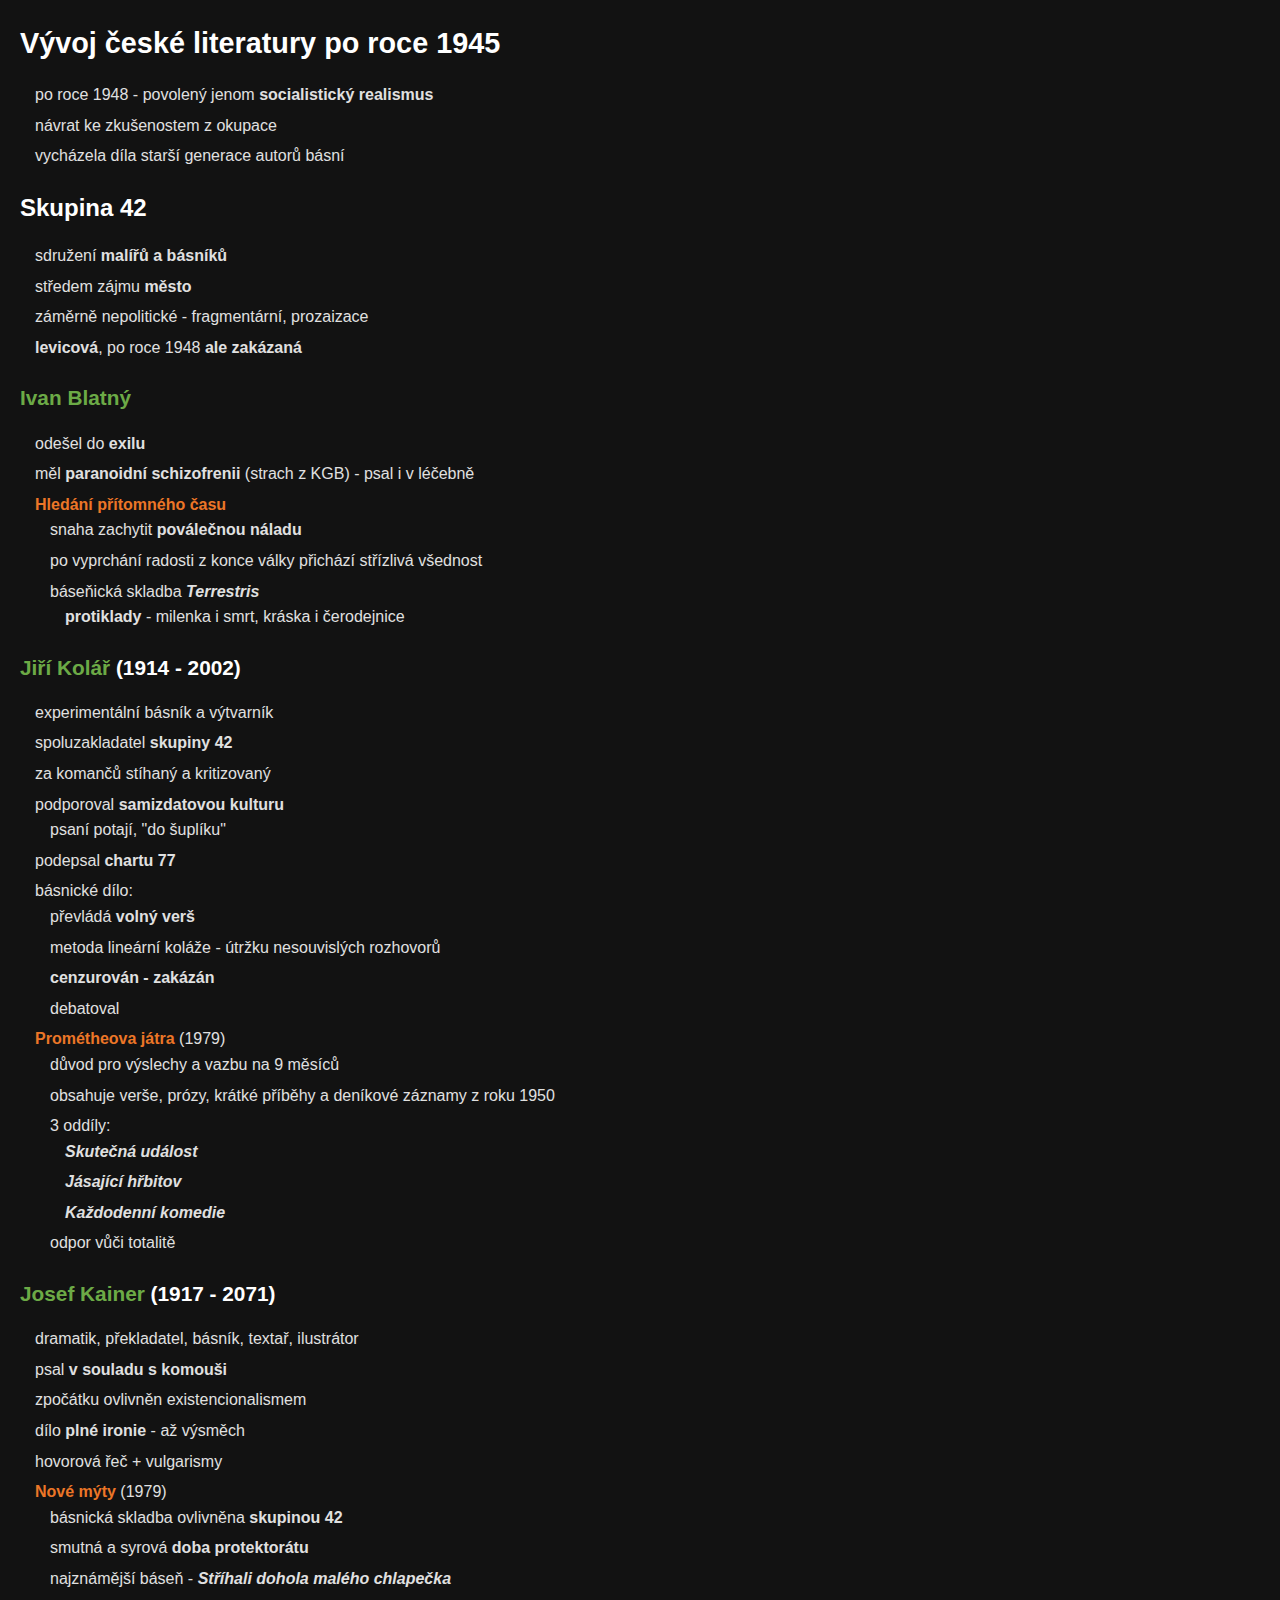
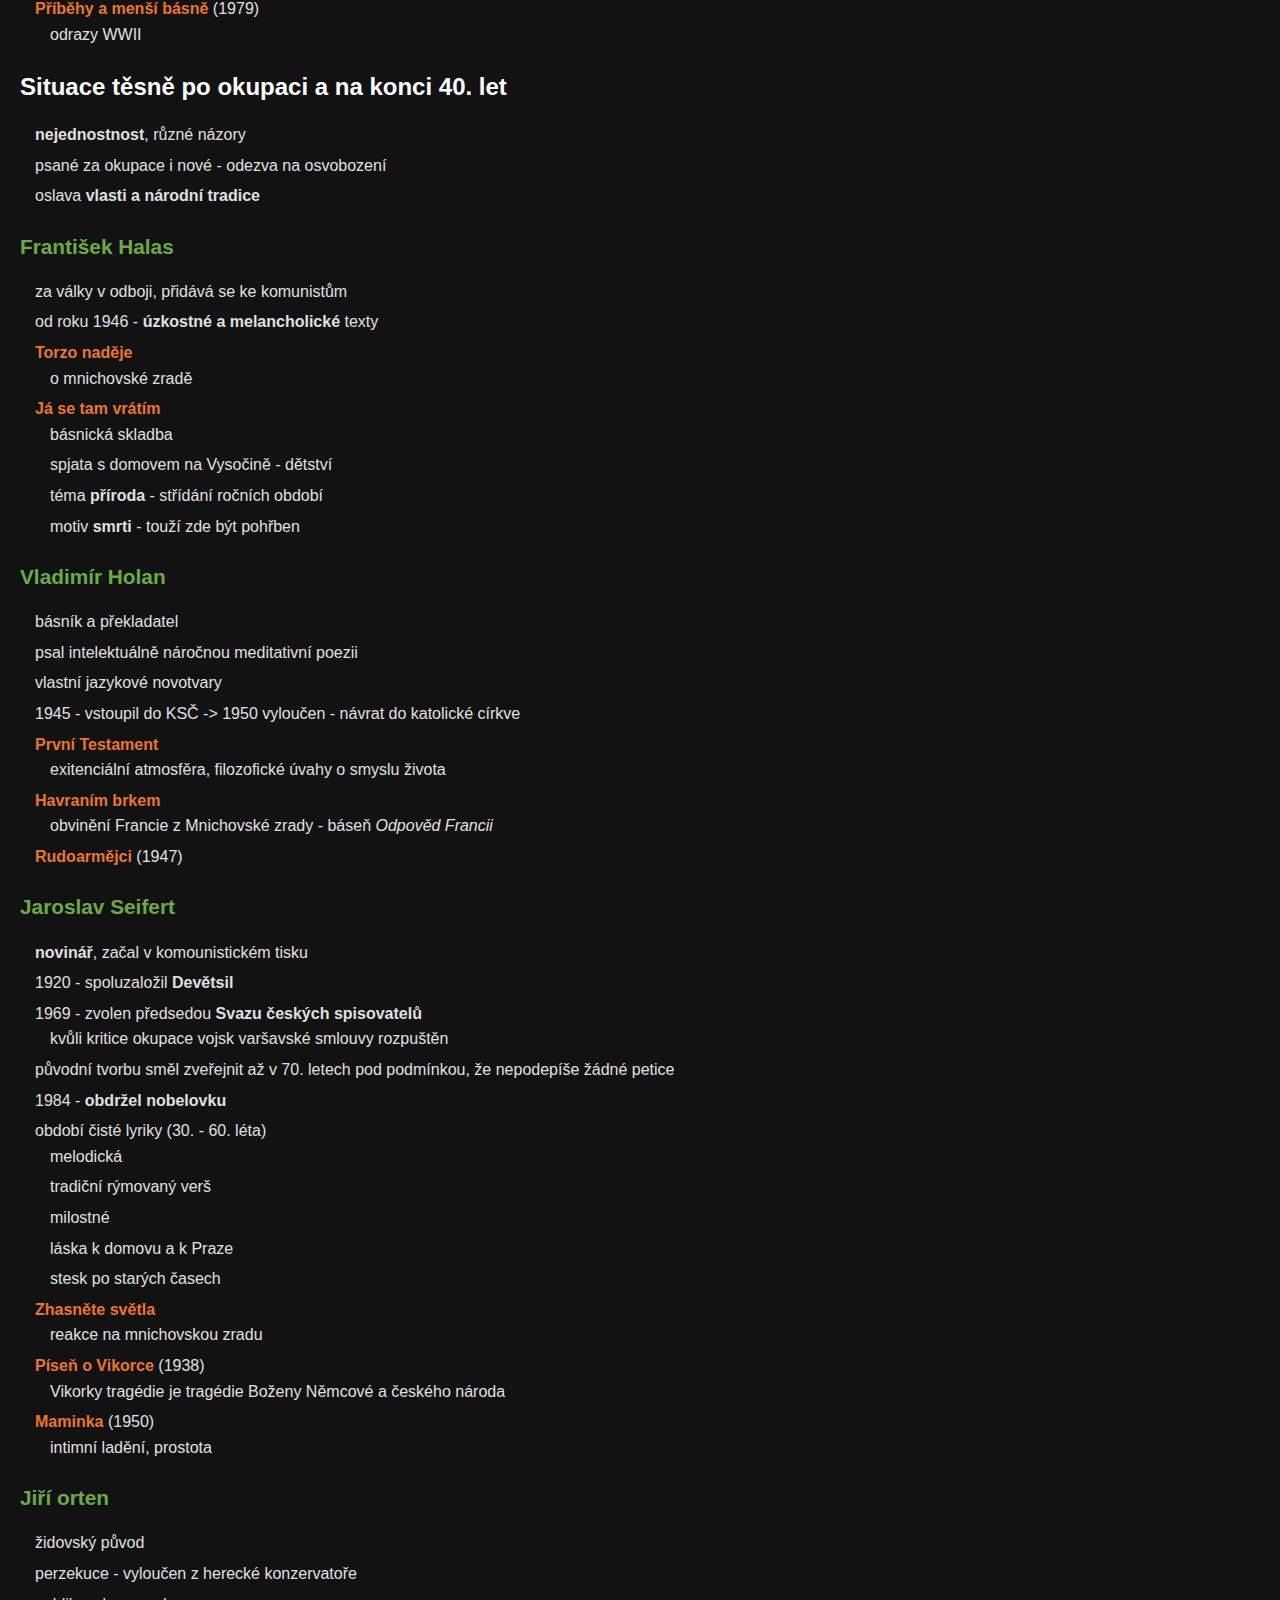
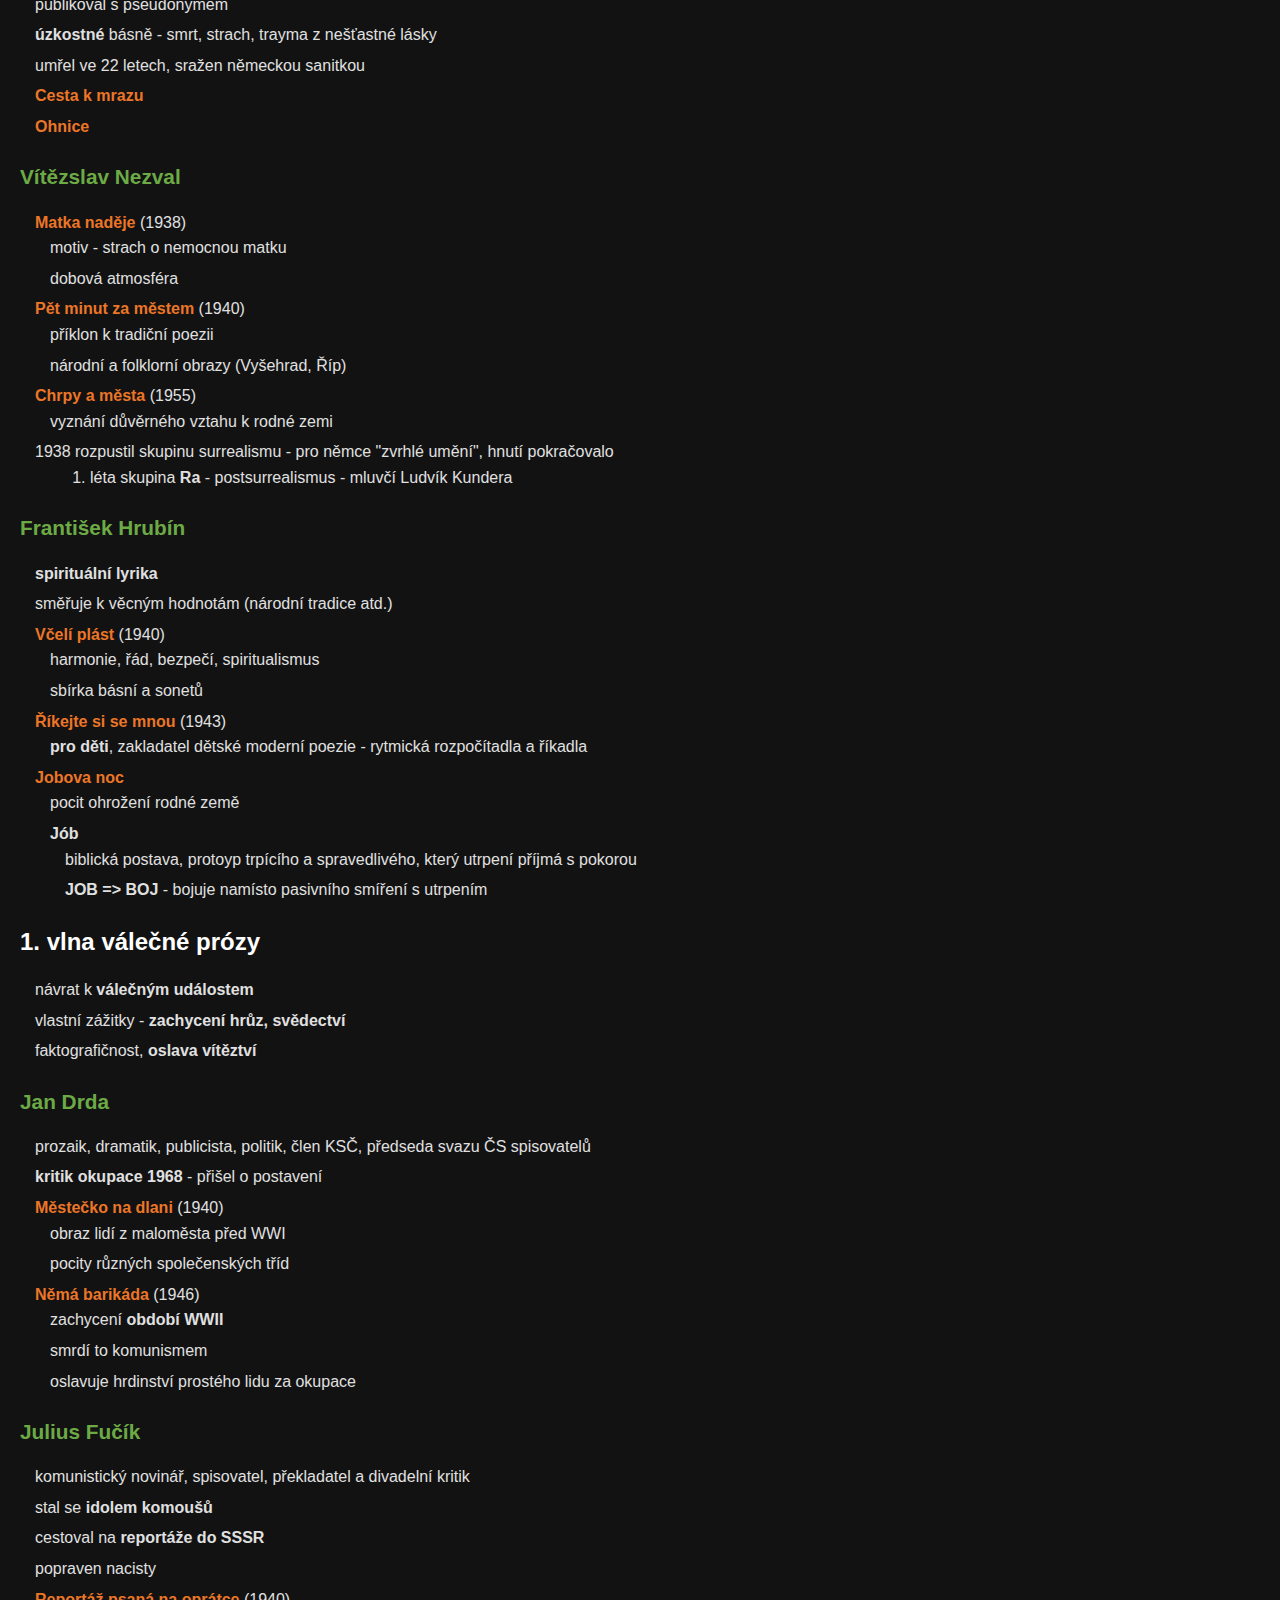
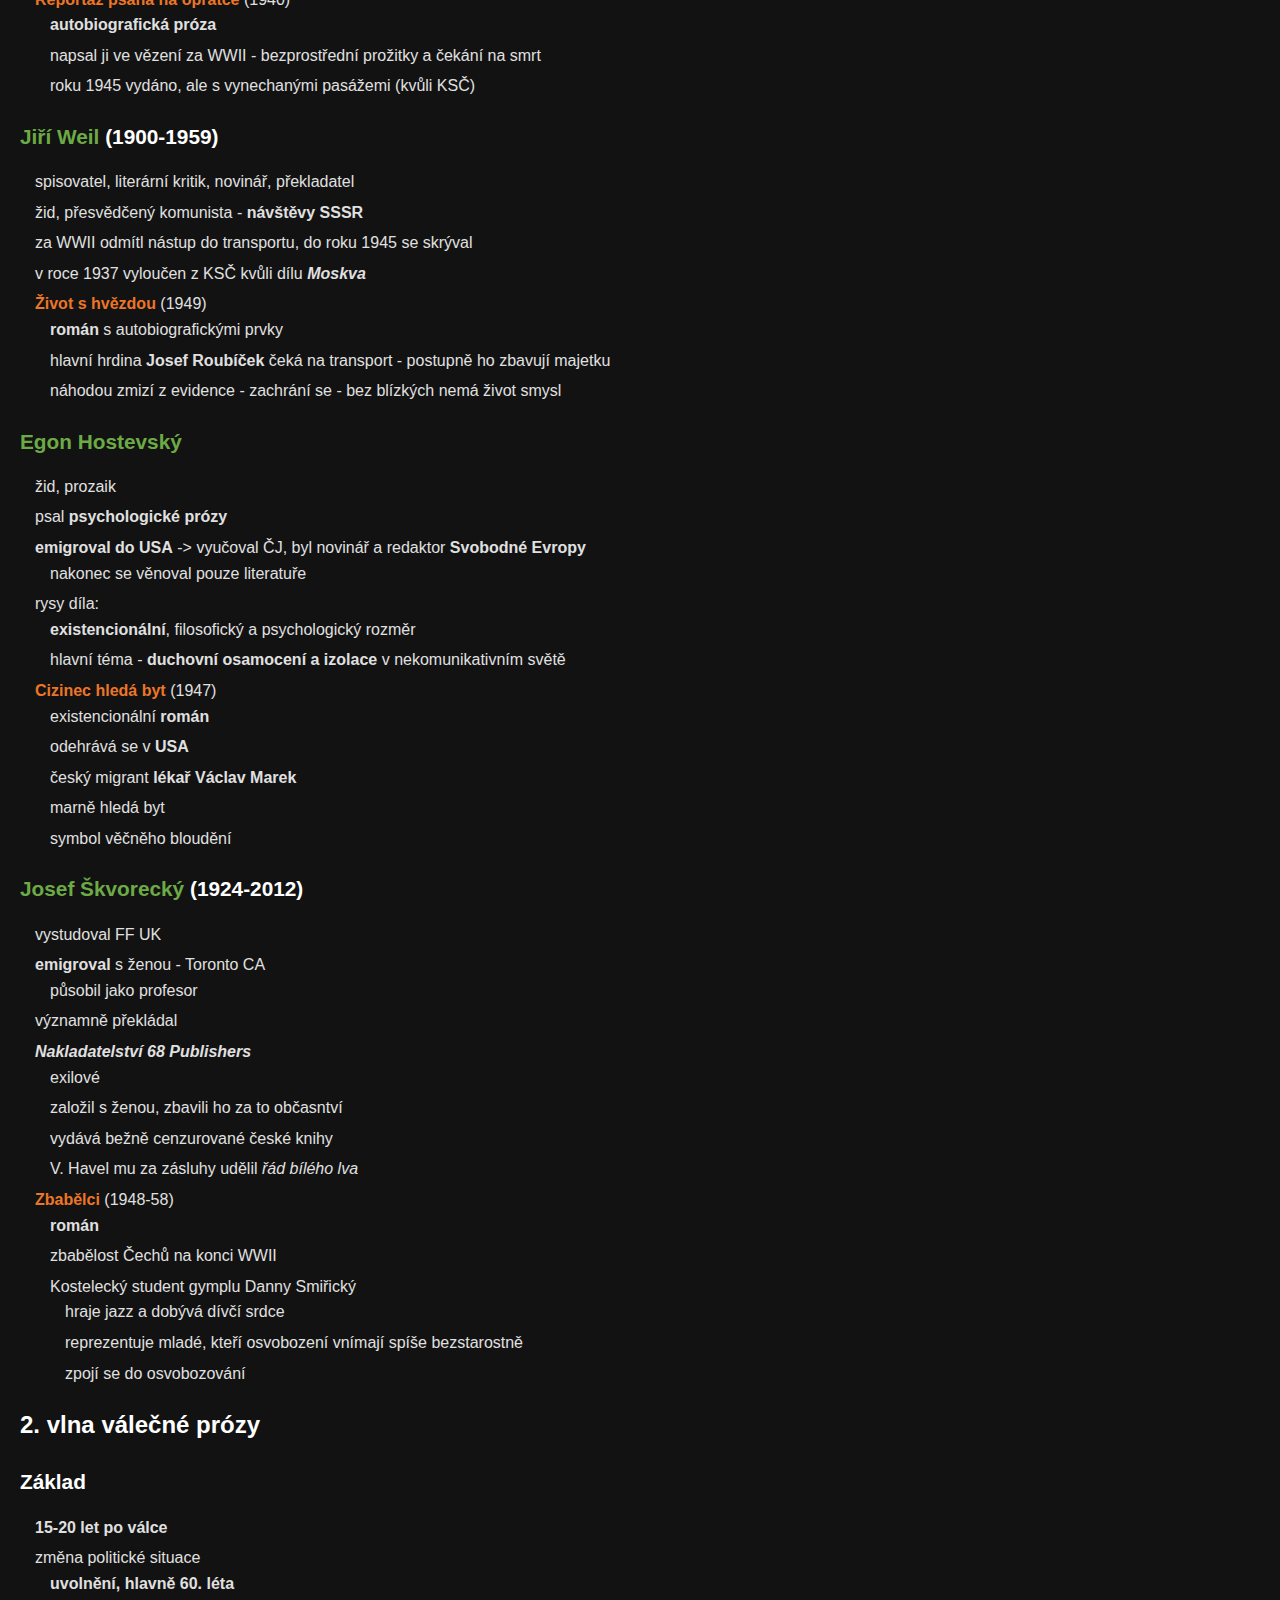
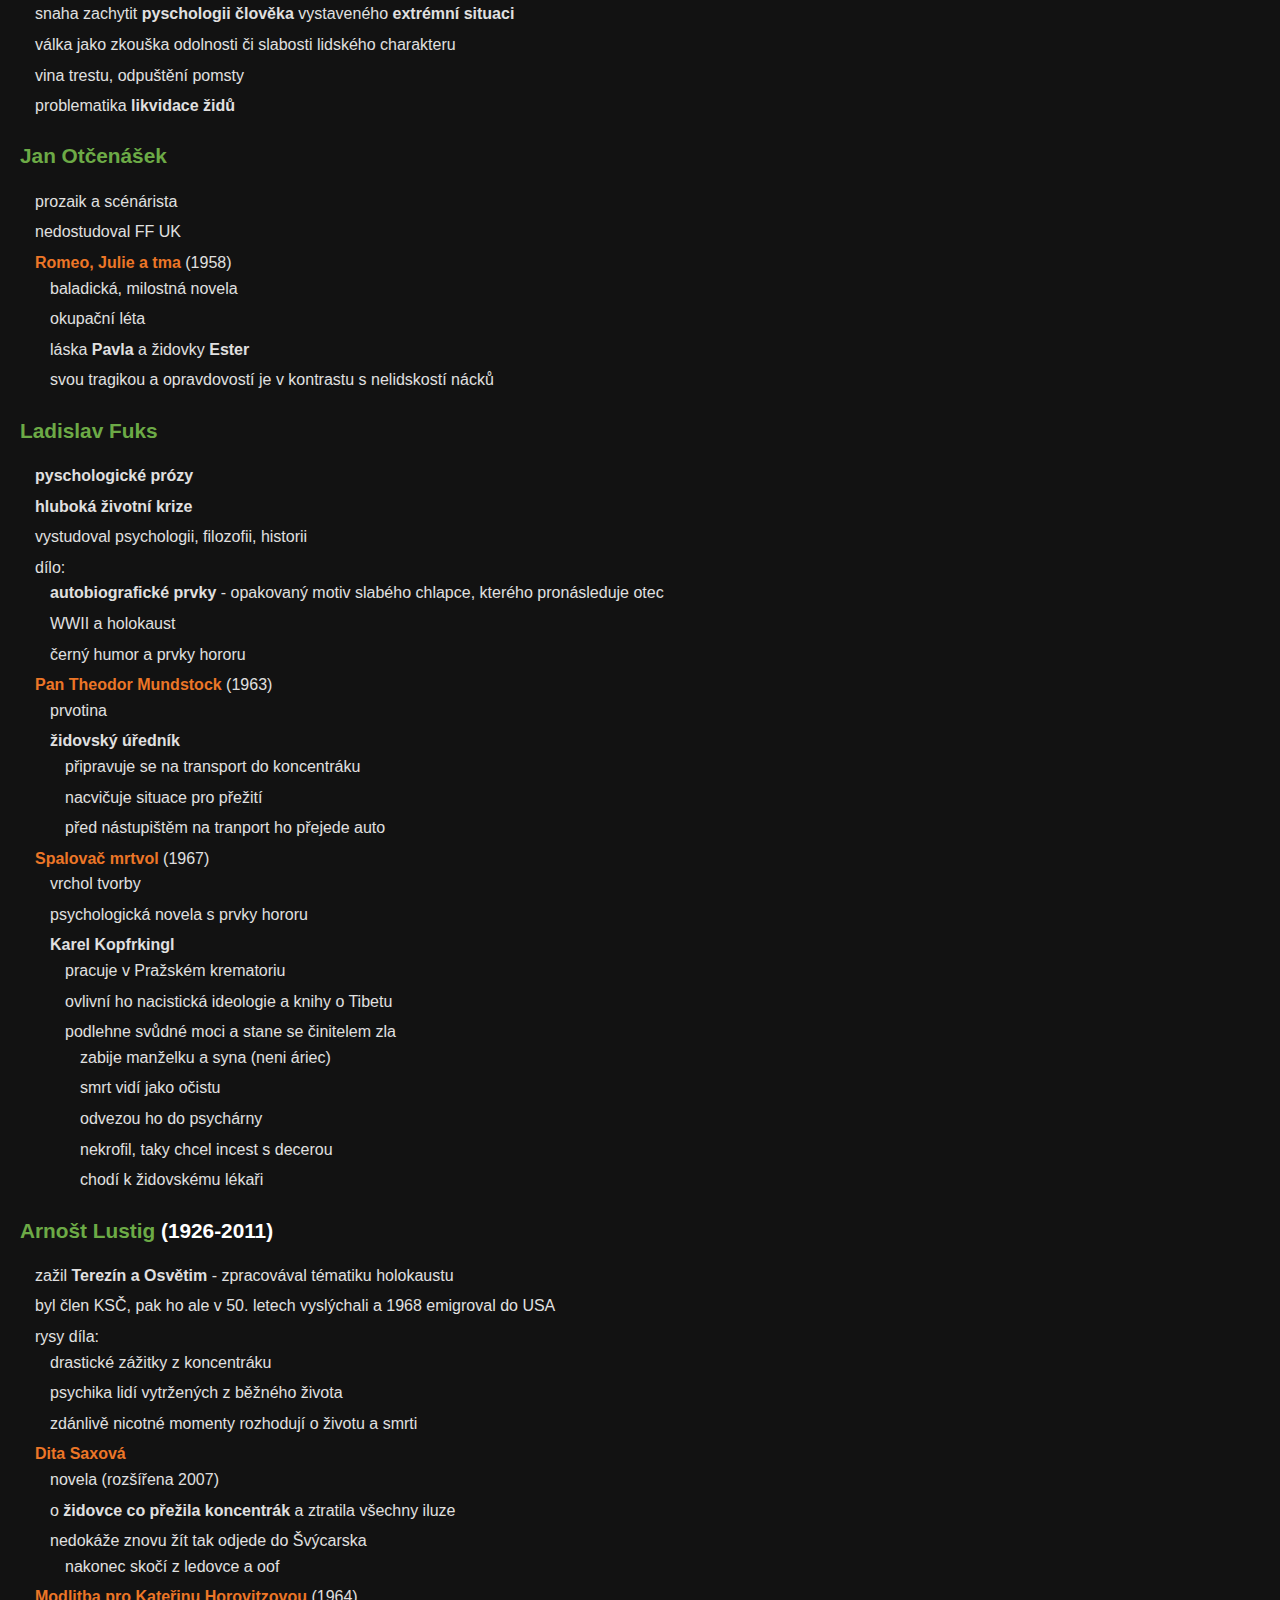
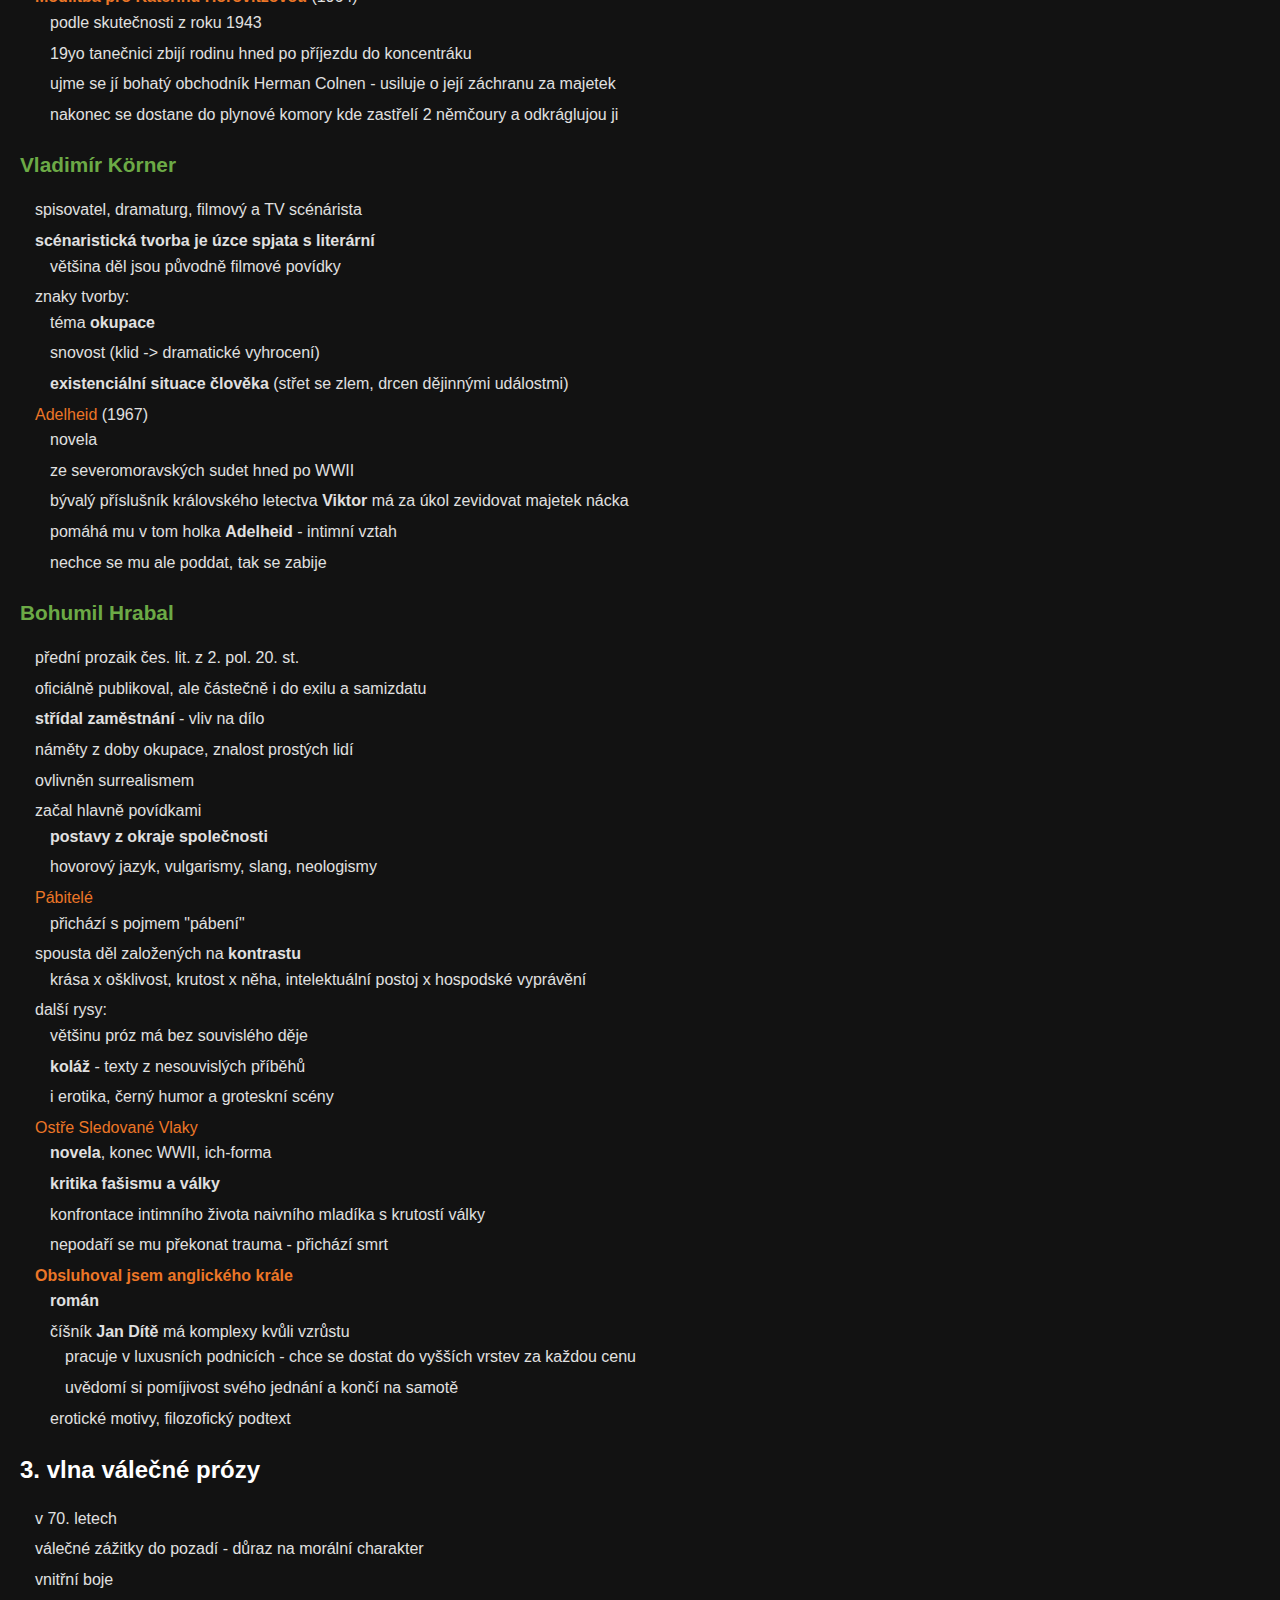
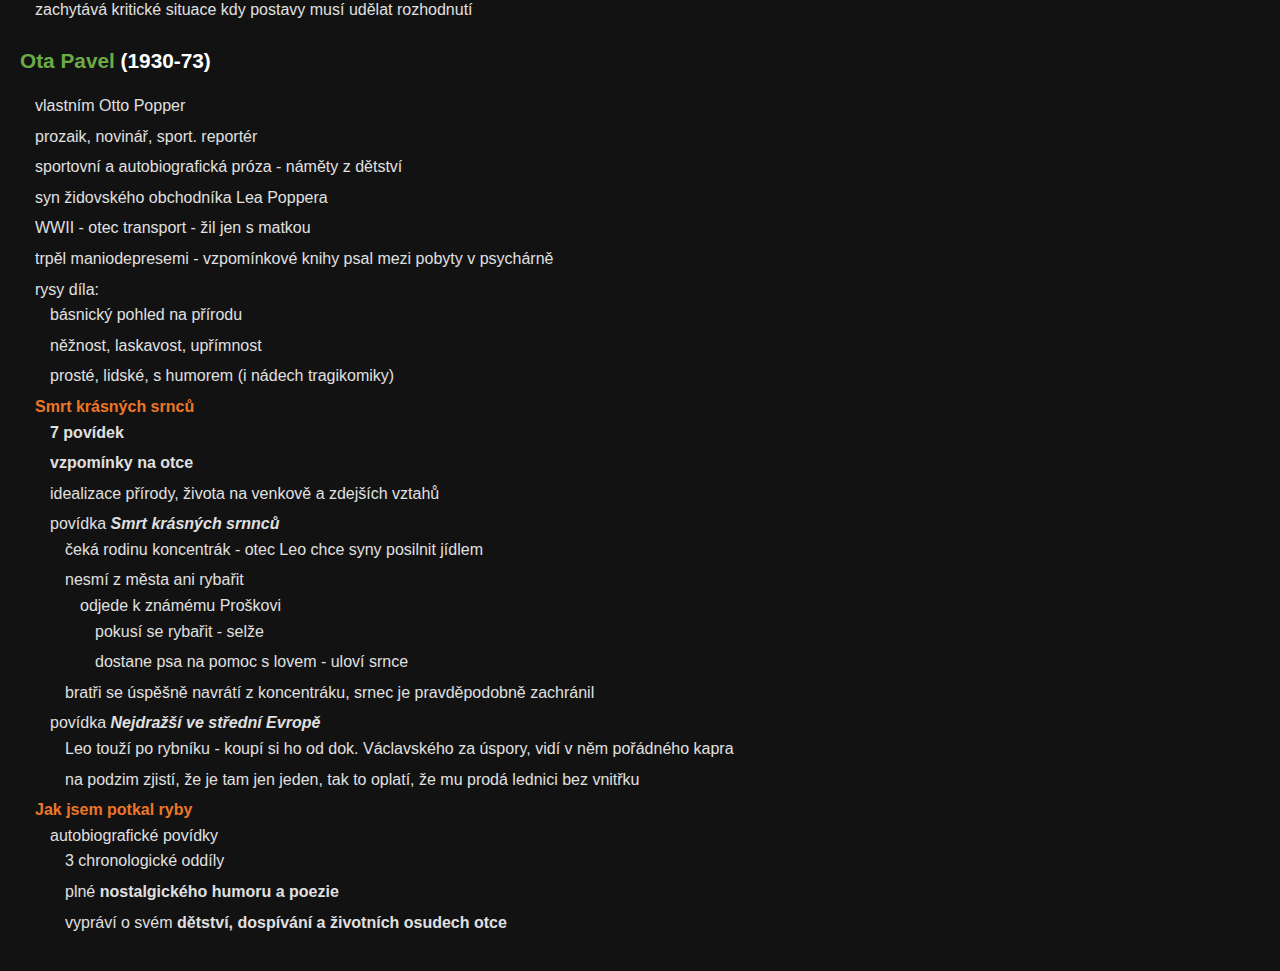
==== commit bb010722: "Update vyvoj-ceske-literatury-po-roce-1945.html" ====
--- a/notes/vyvoj-ceske-literatury-po-roce-1945.html
+++ b/notes/vyvoj-ceske-literatury-po-roce-1945.html
@@ -34,10 +34,6 @@
 
 ul li {
     margin-bottom: 5px;
-}
-
-strong {
-    color: var(--accent-color);
 }
 
 span[style*="color: #6CAA46"] strong {
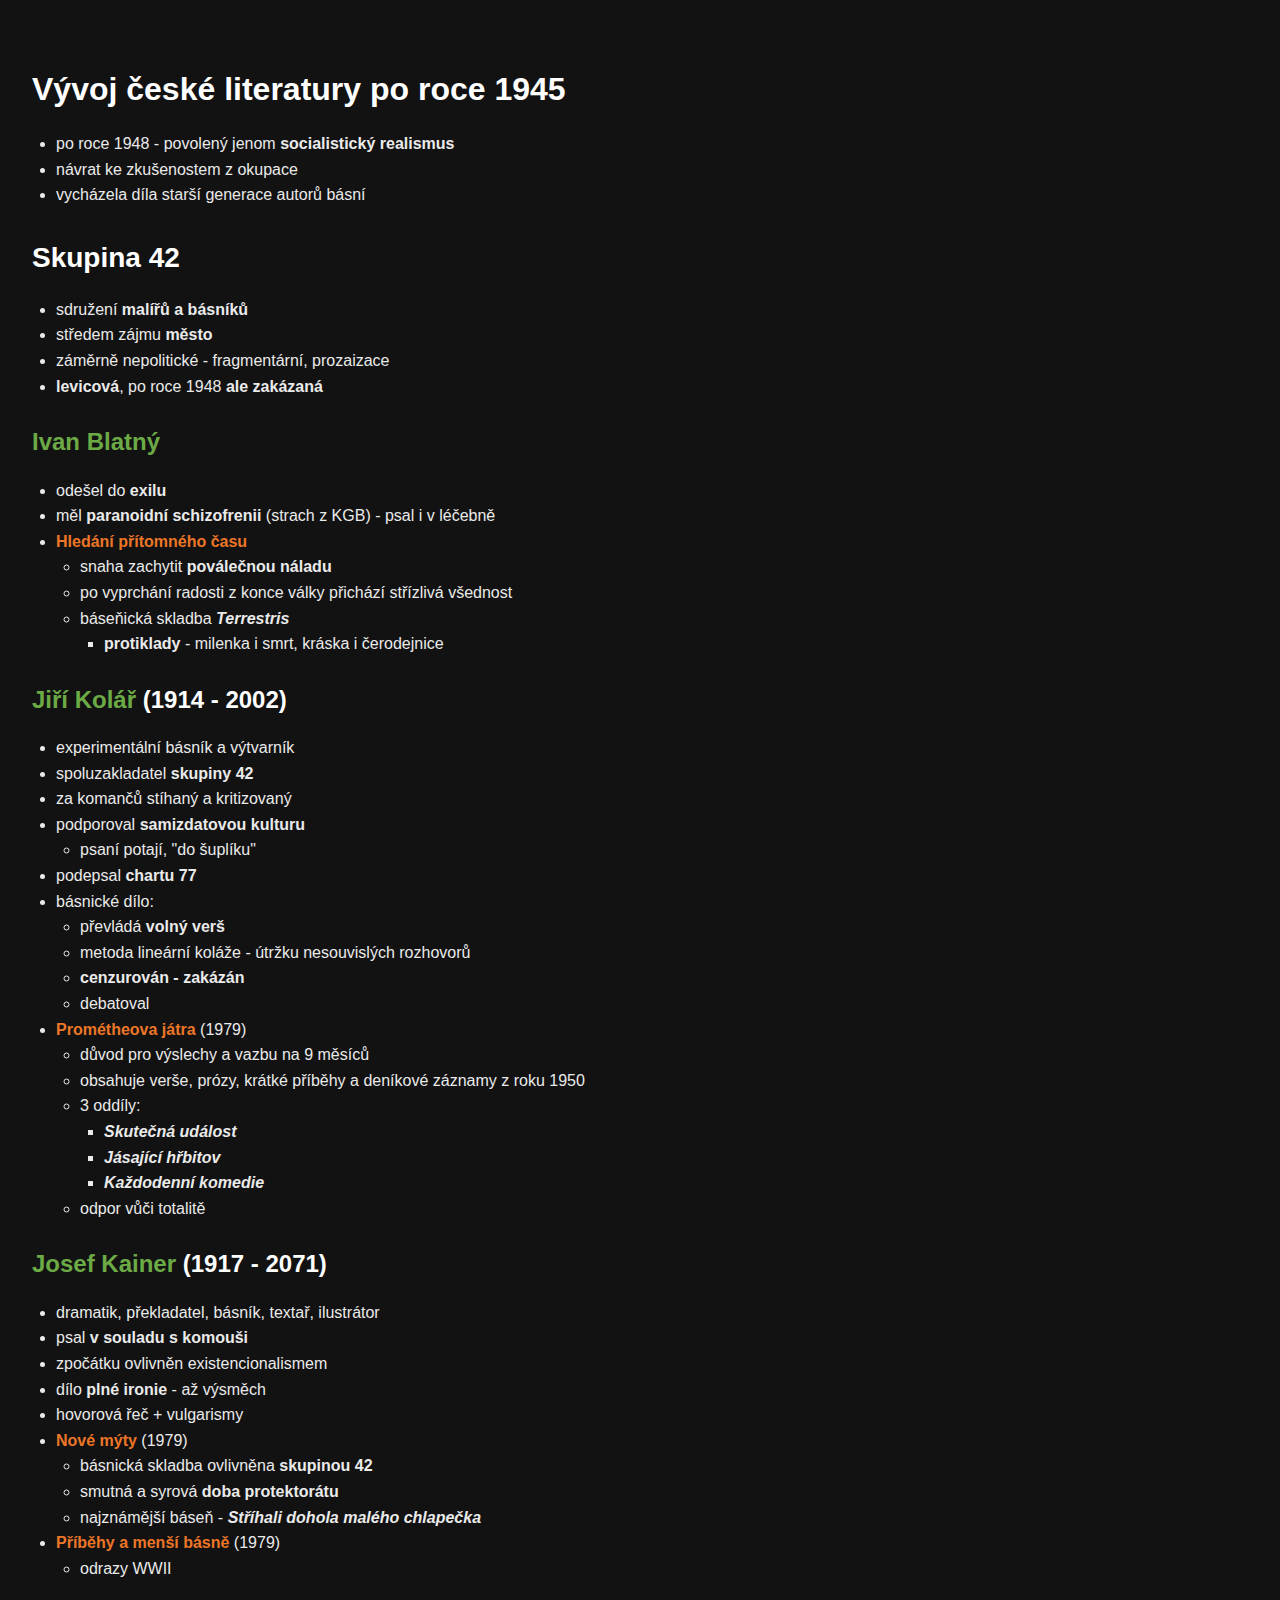
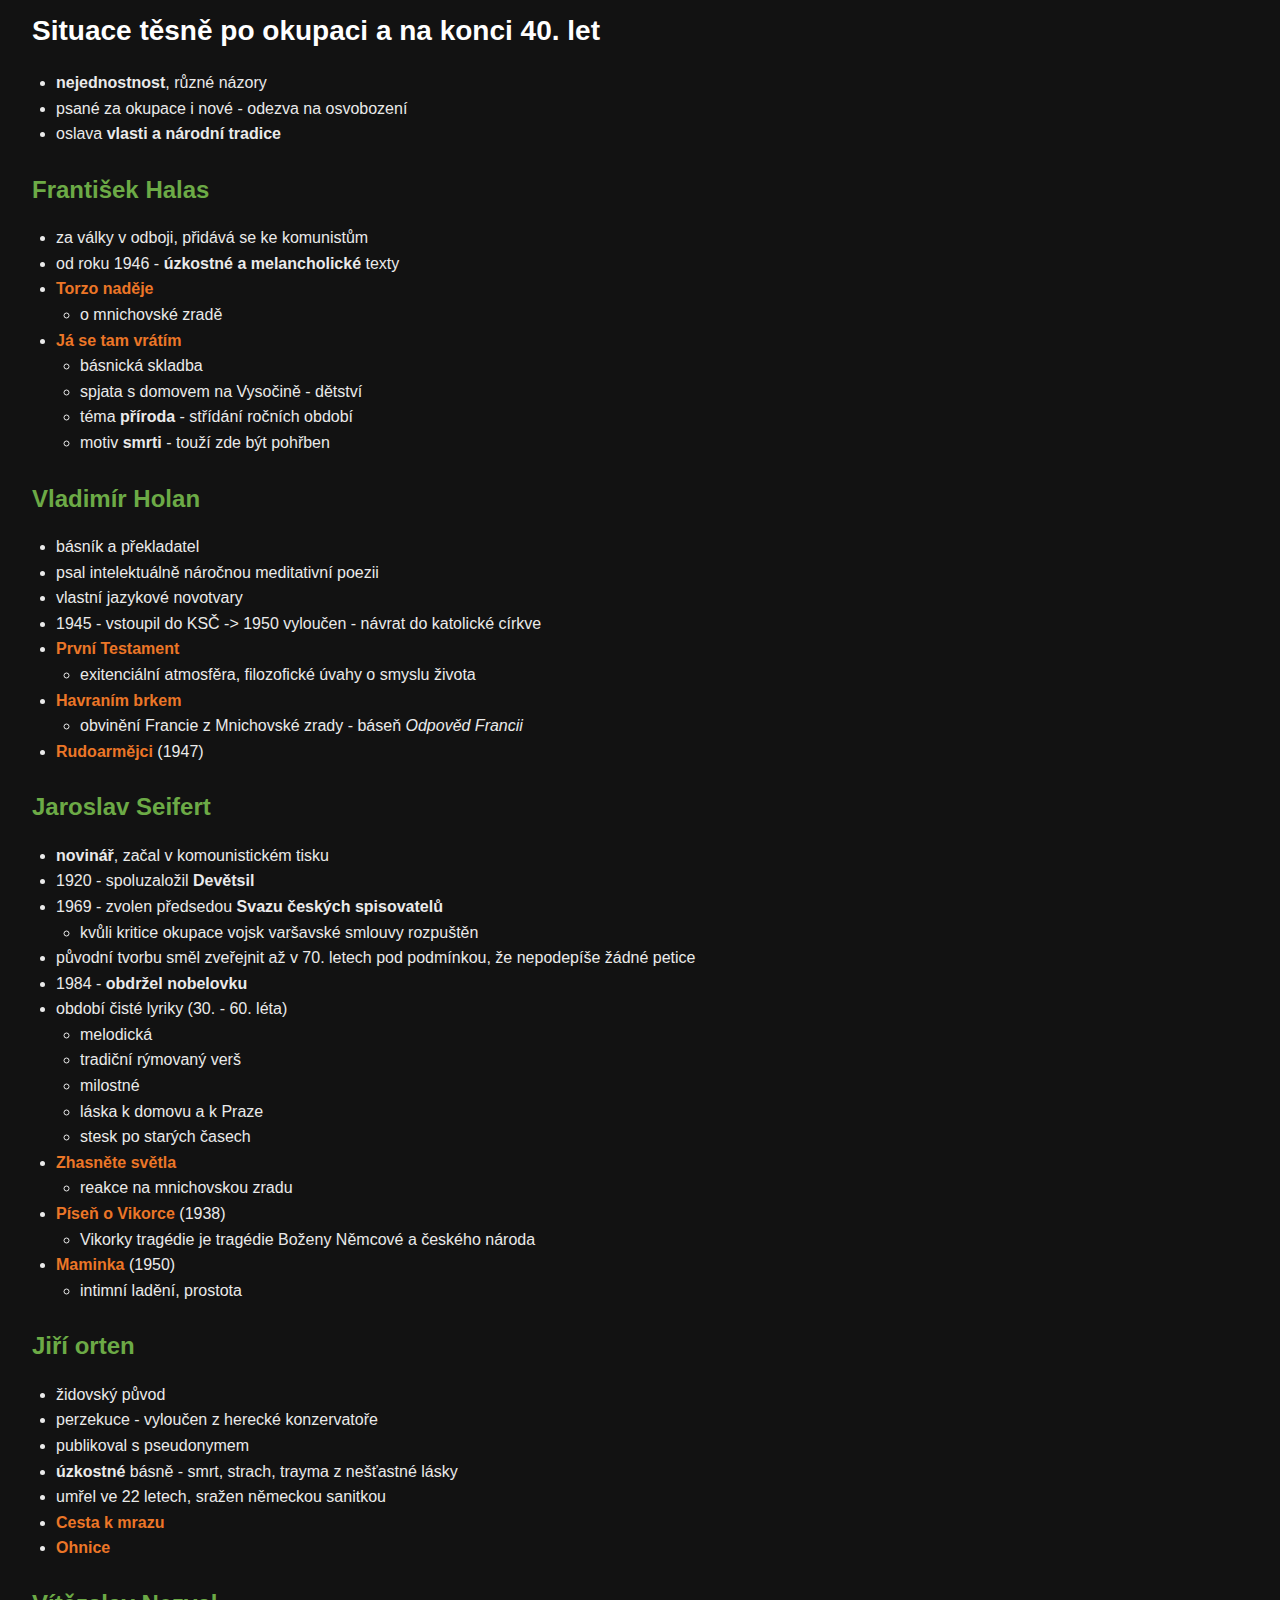
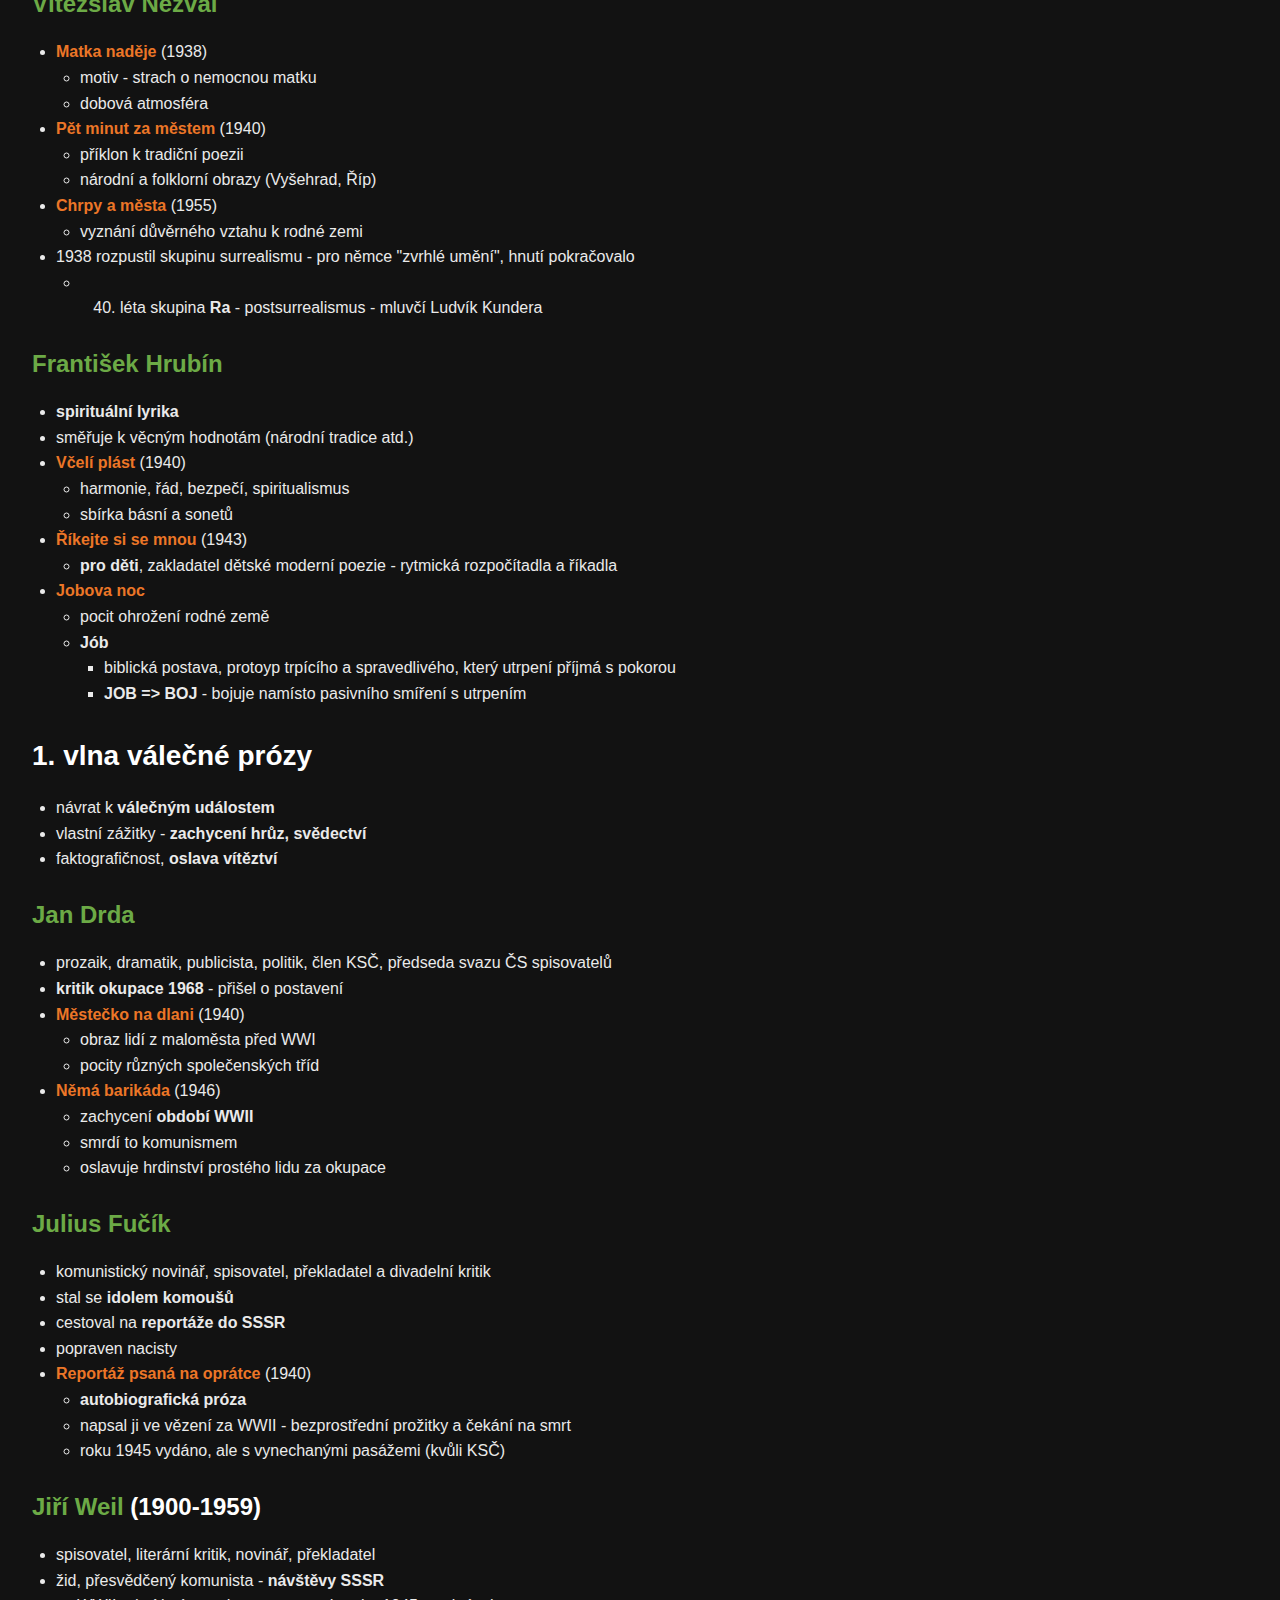
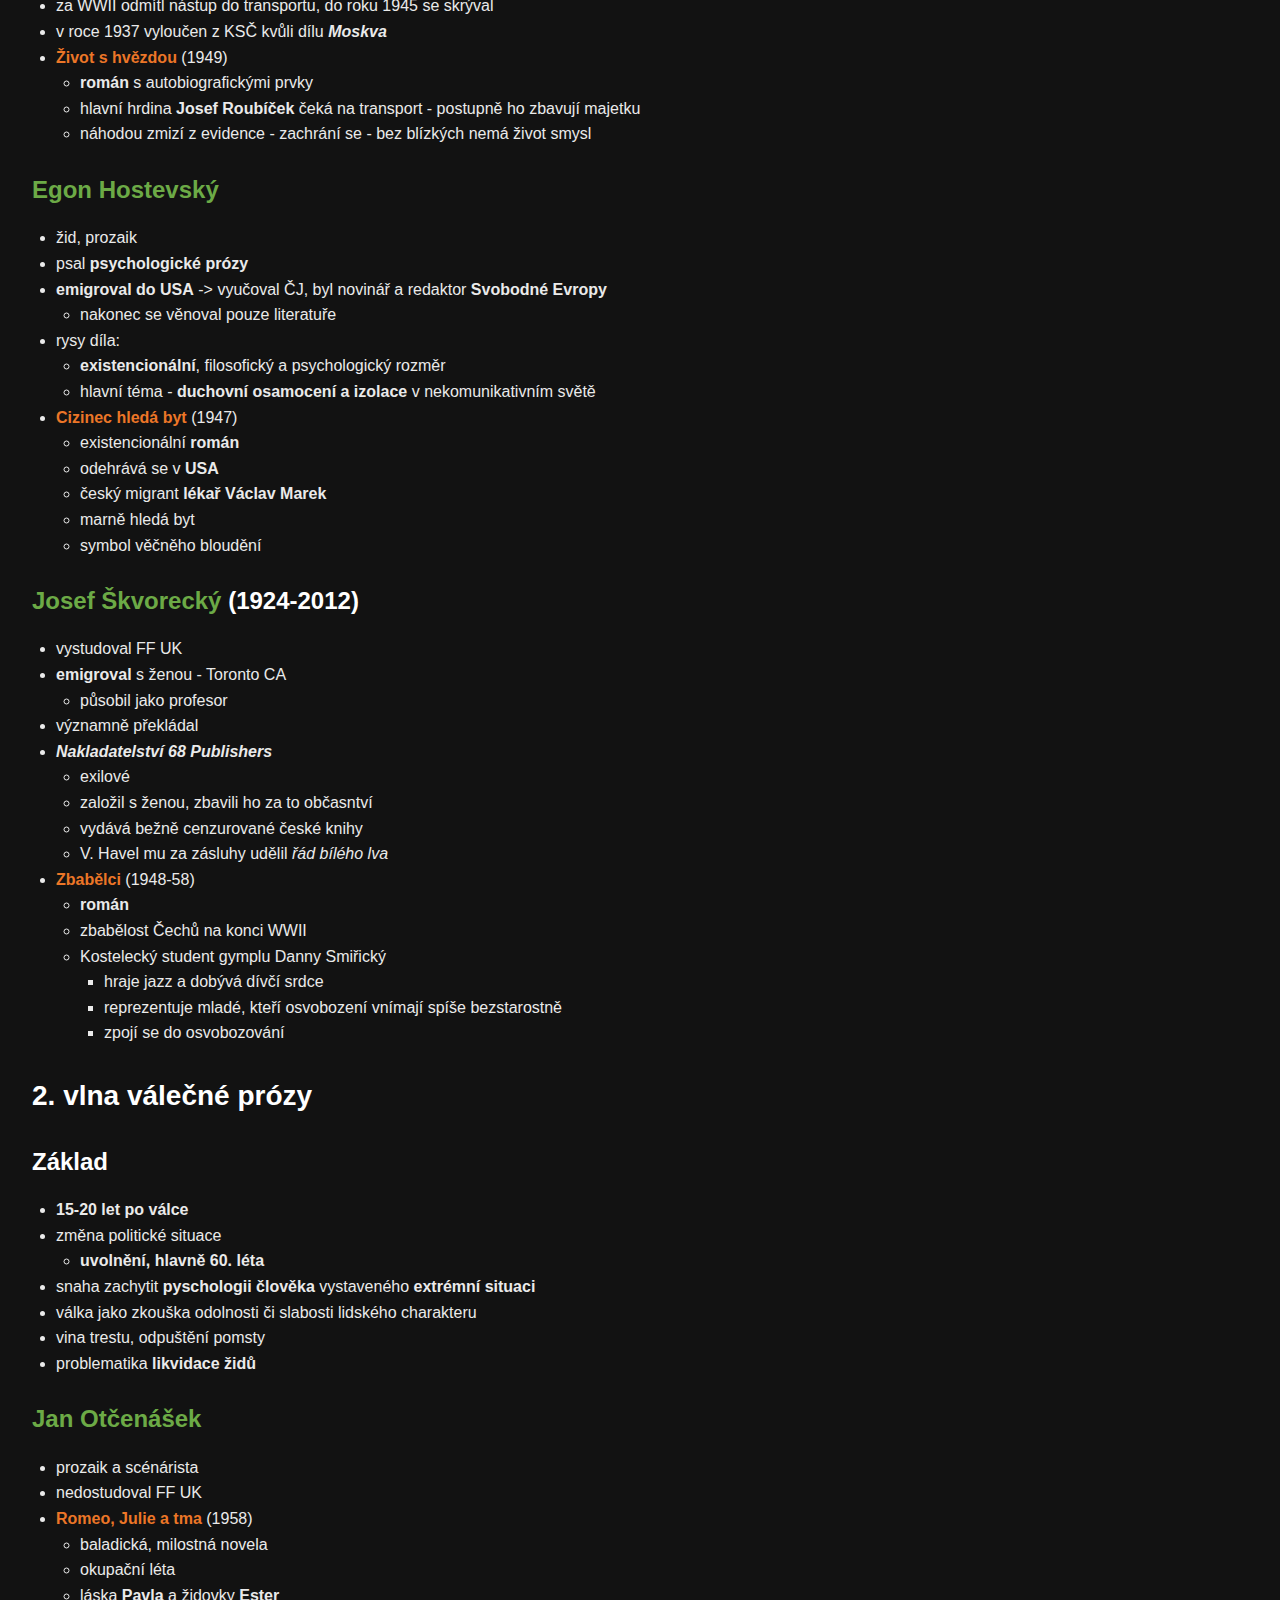
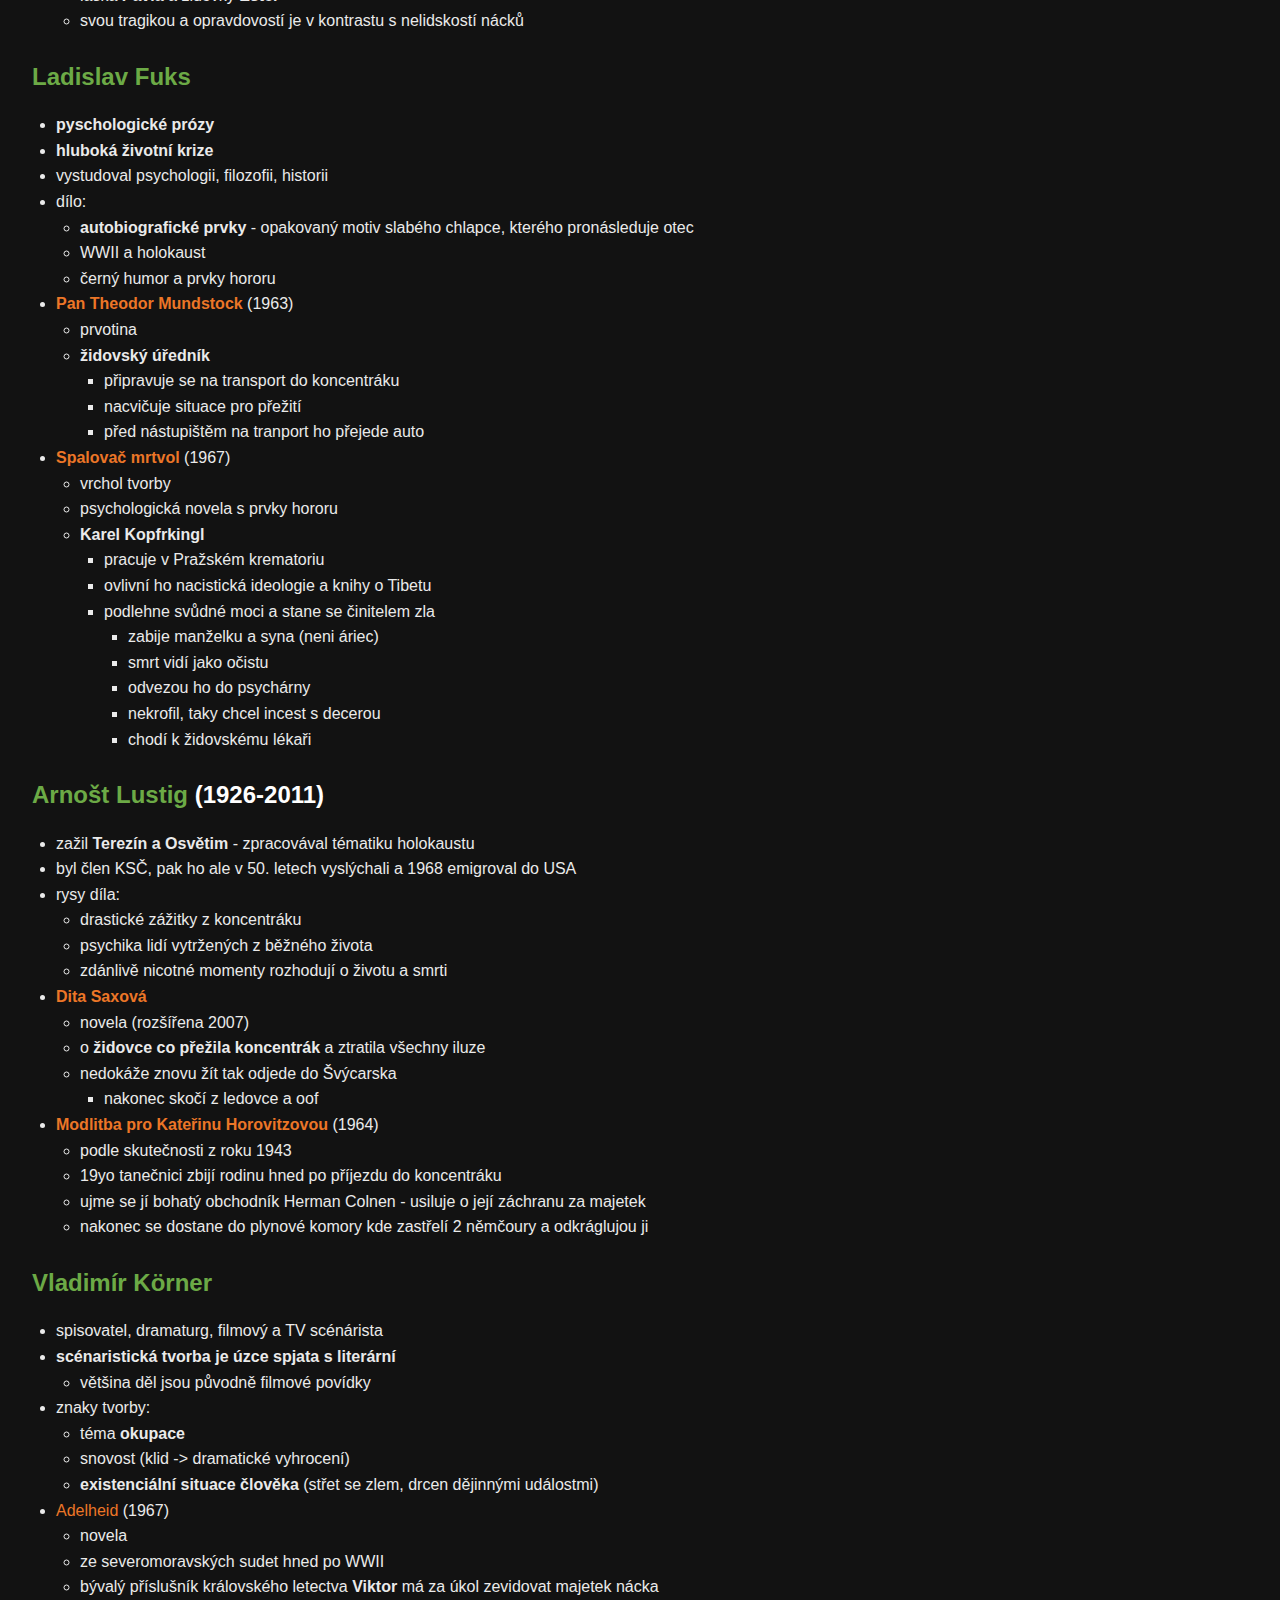
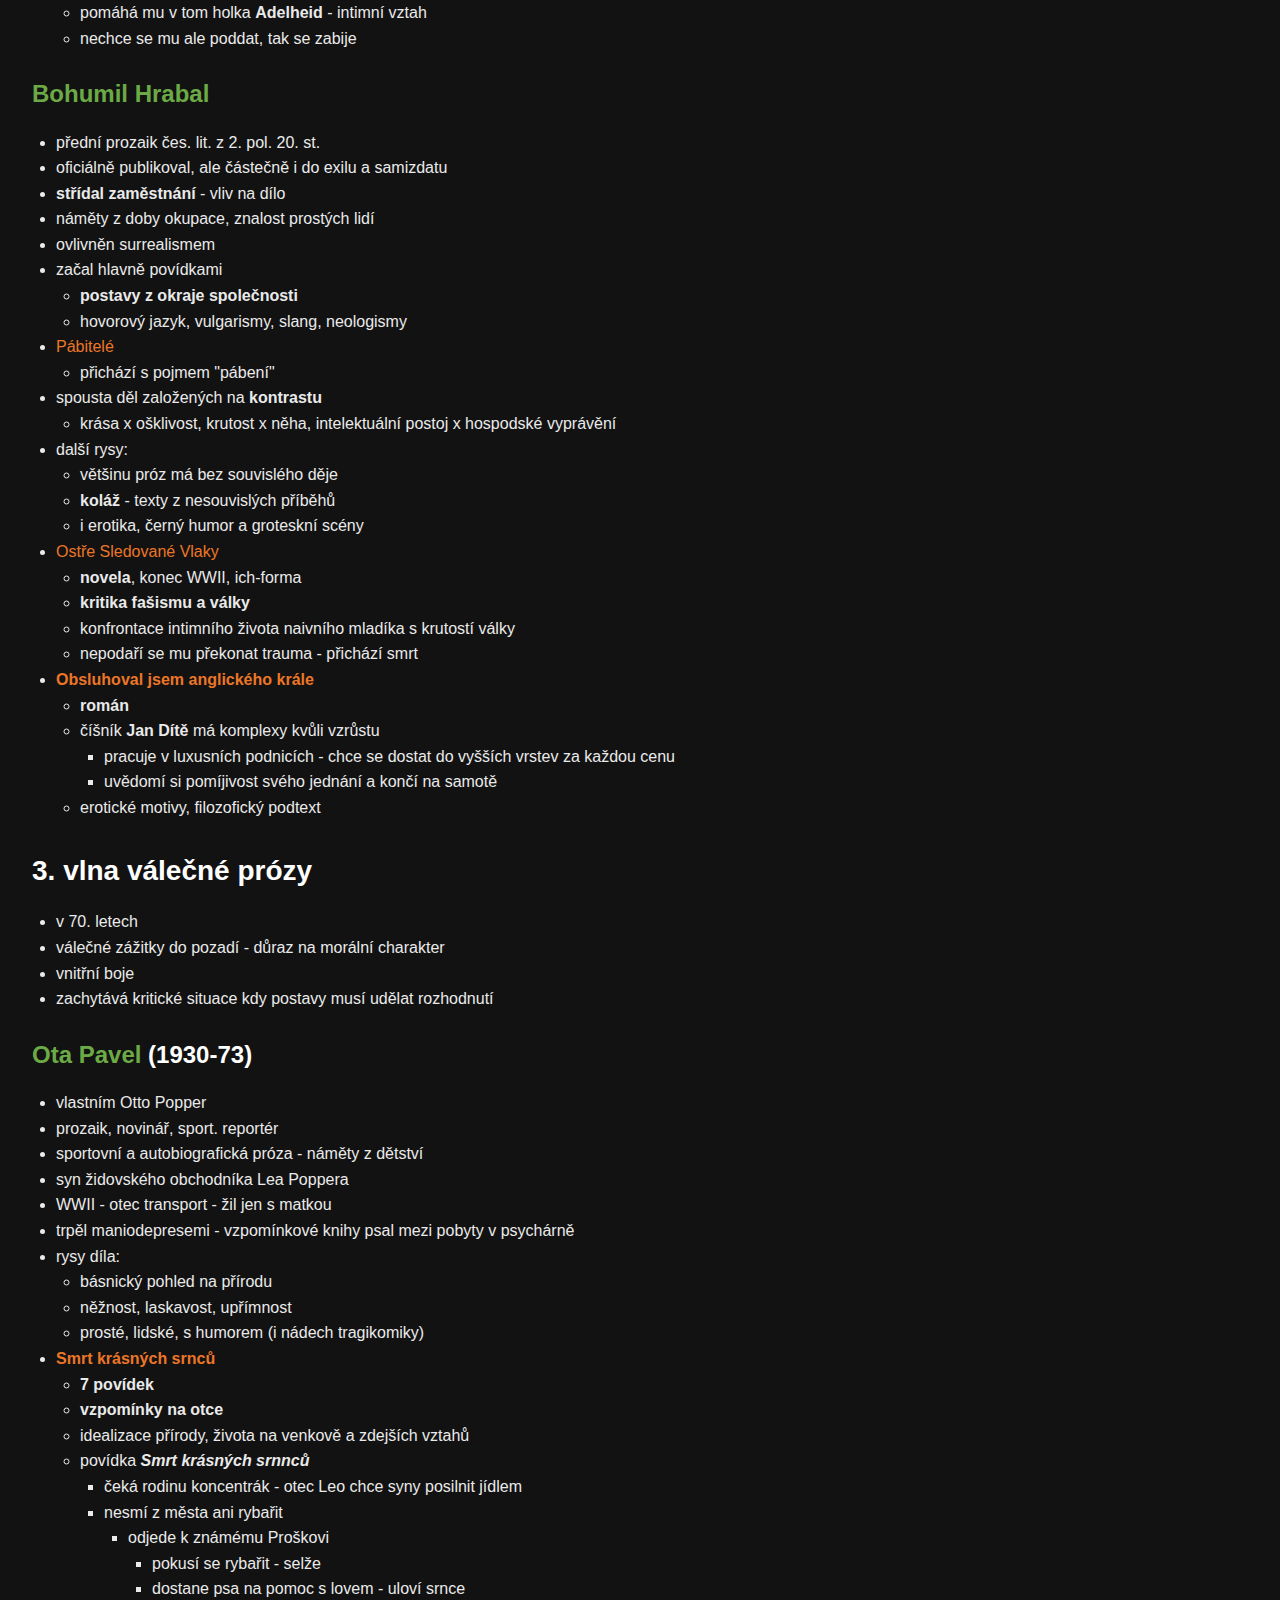
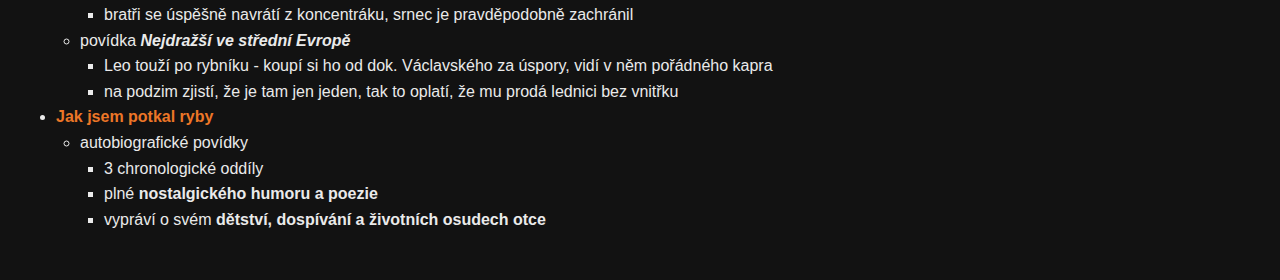
==== commit d0962765: "Update vyvoj-ceske-literatury-po-roce-1945.html" ====
--- a/notes/vyvoj-ceske-literatury-po-roce-1945.html
+++ b/notes/vyvoj-ceske-literatury-po-roce-1945.html
@@ -1,572 +1,540 @@
 <html>
     <head>
         <style>
-            :root {
-    --background-color: #121212;
-    --text-color: #e0e0e0;
-    --heading-color: #ffffff;
-    --accent-color: #6CAA46;
-    --highlight-color: #EC7627;
-}
-
-body {
-    background-color: var(--background-color);
-    color: var(--text-color);
-    font-family: Arial, sans-serif;
-    line-height: 1.6;
-    margin: 0;
-    padding: 20px;
-}
-
-h1, h2, h3 {
-    color: var(--heading-color);
-    margin-bottom: 10px;
-}
-
-h1 { font-size: 1.8rem; }
-h2 { font-size: 1.5rem; }
-h3 { font-size: 1.3rem; }
-
-ul {
-    list-style-type: none;
-    padding-left: 15px;
-}
-
-ul li {
-    margin-bottom: 5px;
-}
-
-span[style*="color: #6CAA46"] strong {
-    color: var(--accent-color);
-}
-
-span[style*="color: #EC7627"] strong {
-    color: var(--highlight-color);
-}
-
-/* Mobile Optimization */
-@media (max-width: 600px) {
-    body {
-        padding: 10px;
-    }
-    h1 { font-size: 1.6rem; }
-    h2 { font-size: 1.3rem; }
-    h3 { font-size: 1.1rem; }
-}
+body { background-color: #121212; color: #eaeaea; font-family: "Segoe UI", Tahoma, sans-serif; margin: 0; padding: 2em; line-height: 1.6; }
+
+h1, h2, h3 { margin: 1em 0 0.5em; font-weight: 600; }
+
+h1 { font-size: 2rem; color: #ffffff; }
+
+h2 { font-size: 1.75rem; color: #ffffff; }
+
+h3 { font-size: 1.5rem; color: #ffffff; }
+
+ul { margin-bottom: 1em; padding-left: 1.5em; list-style-type: disc; }
+
+ul ul { list-style-type: circle; margin-bottom: 0; }
+
+ul ul ul { list-style-type: square; }
+
+strong { font-weight: 700; }
+
+em { font-style: italic; }
           </style>
     </head>
     <body>
-        <h1 id="v-voj-esk-literatury-po-roce-1945">Vývoj české literatury po roce 1945</h1>
-        <ul>
-        <li>po roce 1948 - povolený jenom <strong>socialistický realismus</strong></li>
-        <li>návrat ke zkušenostem z okupace</li>
-        <li>vycházela díla starší generace autorů básní</li>
-        </ul>
-        <h2 id="skupina-42">Skupina 42</h2>
-        <ul>
-        <li>sdružení <strong>malířů a básníků</strong></li>
-        <li>středem zájmu <strong>město</strong></li>
-        <li>záměrně nepolitické - fragmentární, prozaizace</li>
-        <li><strong>levicová</strong>, po roce 1948 <strong>ale zakázaná</strong></li>
-        </ul>
-        <h3 id="-span-style-color-6caa46-ivan-blatn-span-"><span style= "color: #6CAA46"><strong>Ivan Blatný</strong></span></h3>
-        <ul>
-        <li>odešel do <strong>exilu</strong></li>
-        <li>měl <strong>paranoidní schizofrenii</strong> (strach z KGB) - psal i v léčebně</li>
-        <li><span style="color: #EC7627"><strong>Hledání přítomného času</strong></span><ul>
-        <li>snaha zachytit <strong>poválečnou náladu</strong></li>
-        <li>po vyprchání radosti z konce války přichází střízlivá všednost</li>
-        <li>báseňická skladba <strong><em>Terrestris</em></strong><ul>
-        <li><strong>protiklady</strong> - milenka i smrt, kráska i čerodejnice</li>
-        </ul>
-        </li>
-        </ul>
-        </li>
-        </ul>
-        <h3 id="-span-style-color-6caa46-ji-kol-span-1914-2002-"><span style= "color: #6CAA46"><strong>Jiří Kolář</strong></span> (1914 - 2002)</h3>
-        <ul>
-        <li>experimentální básník a výtvarník</li>
-        <li>spoluzakladatel <strong>skupiny 42</strong></li>
-        <li>za komančů stíhaný a kritizovaný</li>
-        <li>podporoval <strong>samizdatovou kulturu</strong><ul>
-        <li>psaní potají, &quot;do šuplíku&quot;</li>
-        </ul>
-        </li>
-        <li>podepsal <strong>chartu 77</strong></li>
-        <li>básnické dílo:<ul>
-        <li>převládá <strong>volný verš</strong></li>
-        <li>metoda lineární koláže - útržku nesouvislých rozhovorů</li>
-        <li><strong>cenzurován - zakázán</strong></li>
-        <li>debatoval</li>
-        </ul>
-        </li>
-        <li><span style="color: #EC7627"><strong>Prométheova játra</strong></span> (1979)<ul>
-        <li>důvod pro výslechy a vazbu na 9 měsíců</li>
-        <li>obsahuje verše, prózy, krátké příběhy a deníkové záznamy z roku 1950</li>
-        <li>3 oddíly:<ul>
-        <li><strong><em>Skutečná událost</em></strong></li>
-        <li><strong><em>Jásající hřbitov</em></strong></li>
-        <li><strong><em>Každodenní komedie</em></strong></li>
-        </ul>
-        </li>
-        <li>odpor vůči totalitě</li>
-        </ul>
-        </li>
-        </ul>
-        <h3 id="-span-style-color-6caa46-josef-kainer-span-1917-2071-"><span style= "color: #6CAA46"><strong>Josef Kainer</strong></span> (1917 - 2071)</h3>
-        <ul>
-        <li>dramatik, překladatel, básník, textař, ilustrátor</li>
-        <li>psal <strong>v souladu s komouši</strong></li>
-        <li>zpočátku ovlivněn existencionalismem</li>
-        <li>dílo <strong>plné ironie</strong> - až výsměch</li>
-        <li>hovorová řeč + vulgarismy</li>
-        <li><span style="color: #EC7627"><strong>Nové mýty</strong></span> (1979)<ul>
-        <li>básnická skladba ovlivněna <strong>skupinou 42</strong></li>
-        <li>smutná a syrová <strong>doba protektorátu</strong></li>
-        <li>najznámější báseň - <strong><em>Stříhali dohola malého chlapečka</em></strong></li>
-        </ul>
-        </li>
-        <li><span style="color: #EC7627"><strong>Příběhy a menší básně</strong></span> (1979)<ul>
-        <li>odrazy WWII</li>
-        </ul>
-        </li>
-        </ul>
-        <h2 id="situace-t-sn-po-okupaci-a-na-konci-40-let">Situace těsně po okupaci a na konci 40. let</h2>
-        <ul>
-        <li><strong>nejednostnost</strong>, různé názory</li>
-        <li>psané za okupace i nové - odezva na osvobození</li>
-        <li>oslava <strong>vlasti a národní tradice</strong></li>
-        </ul>
-        <h3 id="-span-style-color-6caa46-franti-ek-halas-span-"><span style= "color: #6CAA46"><strong>František Halas</strong></span></h3>
-        <ul>
-        <li>za války v odboji, přidává se ke komunistům</li>
-        <li>od roku 1946 - <strong>úzkostné a melancholické</strong> texty</li>
-        <li><span style="color: #EC7627"><strong>Torzo naděje</strong></span><ul>
-        <li>o mnichovské zradě</li>
-        </ul>
-        </li>
-        <li><span style="color: #EC7627"><strong>Já se tam vrátím</strong></span><ul>
-        <li>básnická skladba</li>
-        <li>spjata s domovem na Vysočině - dětství</li>
-        <li>téma <strong>příroda</strong> - střídání ročních období</li>
-        <li>motiv <strong>smrti</strong> - touží zde být pohřben</li>
-        </ul>
-        </li>
-        </ul>
-        <h3 id="-span-style-color-6caa46-vladim-r-holan-span-"><span style= "color: #6CAA46"><strong>Vladimír Holan</strong></span></h3>
-        <ul>
-        <li>básník a překladatel</li>
-        <li>psal intelektuálně náročnou meditativní poezii</li>
-        <li>vlastní jazykové novotvary</li>
-        <li>1945 - vstoupil do KSČ -&gt; 1950 vyloučen - návrat do katolické církve  </li>
-        <li><span style="color: #EC7627"><strong>První Testament</strong></span><ul>
-        <li>exitenciální atmosfěra, filozofické úvahy o smyslu života</li>
-        </ul>
-        </li>
-        <li><span style="color: #EC7627"><strong>Havraním brkem</strong></span><ul>
-        <li>obvinění Francie z Mnichovské zrady - báseň <em>Odpověd Francii</em></li>
-        </ul>
-        </li>
-        <li><span style="color: #EC7627"><strong>Rudoarmějci</strong></span> (1947)</li>
-        </ul>
-        <h3 id="-span-style-color-6caa46-jaroslav-seifert-span-"><span style= "color: #6CAA46"><strong>Jaroslav Seifert</strong></span></h3>
-        <ul>
-        <li><strong>novinář</strong>, začal v komounistickém tisku</li>
-        <li>1920 - spoluzaložil <strong>Devětsil</strong></li>
-        <li>1969 - zvolen předsedou <strong>Svazu českých spisovatelů</strong><ul>
-        <li>kvůli kritice okupace vojsk varšavské smlouvy rozpuštěn</li>
-        </ul>
-        </li>
-        <li>původní tvorbu směl zveřejnit až v 70. letech pod podmínkou, že nepodepíše žádné petice</li>
-        <li>1984 - <strong>obdržel nobelovku</strong></li>
-        <li>období čisté lyriky (30. - 60. léta)<ul>
-        <li>melodická</li>
-        <li>tradiční rýmovaný verš</li>
-        <li>milostné</li>
-        <li>láska k domovu a k Praze</li>
-        <li>stesk po starých časech</li>
-        </ul>
-        </li>
-        <li><span style="color: #EC7627"><strong>Zhasněte světla</strong></span><ul>
-        <li>reakce na mnichovskou zradu</li>
-        </ul>
-        </li>
-        <li><span style="color: #EC7627"><strong>Píseň o Vikorce</strong></span> (1938)<ul>
-        <li>Vikorky tragédie je tragédie Boženy Němcové a českého národa</li>
-        </ul>
-        </li>
-        <li><span style="color: #EC7627"><strong>Maminka</strong></span> (1950)<ul>
-        <li>intimní ladění, prostota</li>
-        </ul>
-        </li>
-        </ul>
-        <h3 id="-span-style-color-6caa46-ji-orten-span-"><span style= "color: #6CAA46"><strong>Jiří orten</strong></span></h3>
-        <ul>
-        <li>židovský původ</li>
-        <li>perzekuce - vyloučen z herecké konzervatoře</li>
-        <li>publikoval s pseudonymem</li>
-        <li><strong>úzkostné</strong> básně - smrt, strach, trayma z nešťastné lásky</li>
-        <li>umřel ve 22 letech, sražen německou sanitkou</li>
-        <li><span style="color: #EC7627"><strong>Cesta k mrazu</strong></span></li>
-        <li><span style="color: #EC7627"><strong>Ohnice</strong></span></li>
-        </ul>
-        <h3 id="-span-style-color-6caa46-v-t-zslav-nezval-span-"><span style= "color: #6CAA46"><strong>Vítězslav Nezval</strong></span></h3>
-        <ul>
-        <li><span style="color: #EC7627"><strong>Matka naděje</strong></span> (1938)<ul>
-        <li>motiv - strach o nemocnou matku</li>
-        <li>dobová atmosféra</li>
-        </ul>
-        </li>
-        <li><span style="color: #EC7627"><strong>Pět minut za městem</strong></span> (1940)<ul>
-        <li>příklon k tradiční poezii</li>
-        <li>národní a folklorní obrazy (Vyšehrad, Říp)</li>
-        </ul>
-        </li>
-        <li><span style="color: #EC7627"><strong>Chrpy a města</strong></span> (1955)<ul>
-        <li>vyznání důvěrného vztahu k rodné zemi</li>
-        </ul>
-        </li>
-        <li>1938 rozpustil skupinu surrealismu - pro němce &quot;zvrhlé umění&quot;, hnutí pokračovalo<ul>
-        <li><ol>
-        <li>léta skupina <strong>Ra</strong> - postsurrealismus - mluvčí Ludvík Kundera</li>
-        </ol>
-        </li>
-        </ul>
-        </li>
-        </ul>
-        <h3 id="-span-style-color-6caa46-franti-ek-hrub-n-span-"><span style= "color: #6CAA46"><strong>František Hrubín</strong></span></h3>
-        <ul>
-        <li><strong>spirituální lyrika</strong></li>
-        <li>směřuje k věcným hodnotám (národní tradice atd.)</li>
-        <li><span style="color: #EC7627"><strong>Včelí plást</strong></span> (1940)<ul>
-        <li>harmonie, řád, bezpečí, spiritualismus</li>
-        <li>sbírka básní a sonetů</li>
-        </ul>
-        </li>
-        <li><span style="color: #EC7627"><strong>Říkejte si se mnou</strong></span> (1943)<ul>
-        <li><strong>pro děti</strong>, zakladatel dětské moderní poezie - rytmická rozpočítadla a říkadla</li>
-        </ul>
-        </li>
-        <li><span style="color: #EC7627"><strong>Jobova noc</strong></span><ul>
-        <li>pocit ohrožení rodné země</li>
-        <li><strong>Jób</strong><ul>
-        <li>biblická postava, protoyp trpícího a spravedlivého, který utrpení příjmá s pokorou</li>
-        <li><strong>JOB =&gt; BOJ</strong> - bojuje namísto pasivního smíření s utrpením</li>
-        </ul>
-        </li>
-        </ul>
-        </li>
-        </ul>
-        <h2 id="1-vlna-v-le-n-pr-zy">1. vlna válečné prózy</h2>
-        <ul>
-        <li>návrat k <strong>válečným událostem</strong></li>
-        <li>vlastní zážitky - <strong>zachycení hrůz, svědectví</strong></li>
-        <li>faktografičnost, <strong>oslava vítěztví</strong></li>
-        </ul>
-        <h3 id="-span-style-color-6caa46-jan-drda-span-"><span style= "color: #6CAA46"><strong>Jan Drda</strong></span></h3>
-        <ul>
-        <li>prozaik, dramatik, publicista, politik, člen KSČ, předseda svazu ČS spisovatelů</li>
-        <li><strong>kritik okupace 1968</strong> - přišel o postavení</li>
-        <li><span style="color: #EC7627"><strong>Městečko na dlani</strong></span> (1940)<ul>
-        <li>obraz lidí z maloměsta před WWI</li>
-        <li>pocity různých společenských tříd</li>
-        </ul>
-        </li>
-        <li><span style="color: #EC7627"><strong>Němá barikáda</strong></span> (1946)<ul>
-        <li>zachycení <strong>období WWII</strong></li>
-        <li>smrdí to komunismem</li>
-        <li>oslavuje hrdinství prostého lidu za okupace</li>
-        </ul>
-        </li>
-        </ul>
-        <h3 id="-span-style-color-6caa46-julius-fu-k-span-"><span style= "color: #6CAA46"><strong>Julius Fučík</strong></span></h3>
-        <ul>
-        <li>komunistický novinář, spisovatel, překladatel a divadelní kritik</li>
-        <li>stal se <strong>idolem komoušů</strong></li>
-        <li>cestoval na <strong>reportáže do SSSR</strong></li>
-        <li>popraven nacisty</li>
-        <li><span style="color: #EC7627"><strong>Reportáž psaná na oprátce</strong></span> (1940)<ul>
-        <li><strong>autobiografická próza</strong></li>
-        <li>napsal ji ve vězení za WWII - bezprostřední prožitky a čekání na smrt</li>
-        <li>roku 1945 vydáno, ale s vynechanými pasážemi (kvůli KSČ)</li>
-        </ul>
-        </li>
-        </ul>
-        <h3 id="-span-style-color-6caa46-ji-weil-span-1900-1959-"><span style= "color: #6CAA46"><strong>Jiří Weil</strong></span> (1900-1959)</h3>
-        <ul>
-        <li>spisovatel, literární kritik, novinář, překladatel</li>
-        <li>žid, přesvědčený komunista - <strong>návštěvy SSSR</strong></li>
-        <li>za WWII odmítl nástup do transportu, do roku 1945 se skrýval</li>
-        <li>v roce 1937 vyloučen z KSČ kvůli dílu <strong><em>Moskva</em></strong></li>
-        <li><span style="color: #EC7627"><strong>Život s hvězdou</strong></span> (1949)<ul>
-        <li><strong>román</strong> s autobiografickými prvky</li>
-        <li>hlavní hrdina <strong>Josef Roubíček</strong> čeká na transport - postupně ho zbavují majetku</li>
-        <li>náhodou zmizí z evidence - zachrání se - bez blízkých nemá život smysl</li>
-        </ul>
-        </li>
-        </ul>
-        <h3 id="-span-style-color-6caa46-egon-hostevsk-span-"><span style= "color: #6CAA46"><strong>Egon Hostevský</strong></span></h3>
-        <ul>
-        <li>žid, prozaik</li>
-        <li>psal <strong>psychologické prózy</strong></li>
-        <li><strong>emigroval do USA</strong> -&gt; vyučoval ČJ, byl novinář a redaktor <strong>Svobodné Evropy</strong><ul>
-        <li>nakonec se věnoval pouze literatuře</li>
-        </ul>
-        </li>
-        <li>rysy díla:<ul>
-        <li><strong>existencionální</strong>, filosofický a psychologický rozměr</li>
-        <li>hlavní téma - <strong>duchovní osamocení a izolace</strong> v nekomunikativním světě</li>
-        </ul>
-        </li>
-        <li><span style="color: #EC7627"><strong>Cizinec hledá byt</strong></span> (1947)<ul>
-        <li>existencionální <strong>román</strong></li>
-        <li>odehrává se v <strong>USA</strong></li>
-        <li>český migrant <strong>lékař Václav Marek</strong></li>
-        <li>marně hledá byt</li>
-        <li>symbol věčněho bloudění</li>
-        </ul>
-        </li>
-        </ul>
-        <h3 id="-span-style-color-6caa46-josef-kvoreck-span-1924-2012-"><span style= "color: #6CAA46"><strong>Josef Škvorecký</strong></span> (1924-2012)</h3>
-        <ul>
-        <li>vystudoval FF UK</li>
-        <li><strong>emigroval</strong> s ženou - Toronto CA<ul>
-        <li>působil jako profesor</li>
-        </ul>
-        </li>
-        <li>významně překládal</li>
-        <li><strong><em>Nakladatelství 68 Publishers</em></strong><ul>
-        <li>exilové</li>
-        <li>založil s ženou, zbavili ho za to občasntví</li>
-        <li>vydává bežně cenzurované české knihy</li>
-        <li>V. Havel mu za zásluhy udělil <em>řád bílého lva</em></li>
-        </ul>
-        </li>
-        <li><span style="color: #EC7627"><strong>Zbabělci</strong></span> (1948-58)<ul>
-        <li><strong>román</strong></li>
-        <li>zbabělost Čechů na konci WWII</li>
-        <li>Kostelecký student gymplu Danny Smiřický<ul>
-        <li>hraje jazz a dobývá dívčí srdce</li>
-        <li>reprezentuje mladé, kteří osvobození vnímají spíše bezstarostně</li>
-        <li>zpojí se do osvobozování</li>
-        </ul>
-        </li>
-        </ul>
-        </li>
-        </ul>
-        <h2 id="2-vlna-v-le-n-pr-zy">2. vlna válečné prózy</h2>
-        <h3 id="z-klad">Základ</h3>
-        <ul>
-        <li><strong>15-20 let po válce</strong></li>
-        <li>změna politické situace<ul>
-        <li><strong>uvolnění, hlavně 60. léta</strong></li>
-        </ul>
-        </li>
-        <li>snaha zachytit <strong>pyschologii člověka</strong> vystaveného <strong>extrémní situaci</strong></li>
-        <li>válka jako zkouška odolnosti či slabosti lidského charakteru</li>
-        <li>vina trestu, odpuštění pomsty</li>
-        <li>problematika <strong>likvidace židů</strong></li>
-        </ul>
-        <h3 id="-span-style-color-6caa46-jan-ot-en-ek-span-"><span style= "color: #6CAA46"><strong>Jan Otčenášek</strong></span></h3>
-        <ul>
-        <li>prozaik a scénárista</li>
-        <li>nedostudoval FF UK</li>
-        <li><span style="color: #EC7627"><strong>Romeo, Julie a tma</strong></span> (1958)<ul>
-        <li>baladická, milostná novela</li>
-        <li>okupační léta</li>
-        <li>láska <strong>Pavla</strong> a židovky <strong>Ester</strong></li>
-        <li>svou tragikou a opravdovostí je v kontrastu s nelidskostí nácků</li>
-        </ul>
-        </li>
-        </ul>
-        <h3 id="-span-style-color-6caa46-ladislav-fuks-span-"><span style= "color: #6CAA46"><strong>Ladislav Fuks</strong></span></h3>
-        <ul>
-        <li><strong>pyschologické prózy</strong></li>
-        <li><strong>hluboká životní krize</strong></li>
-        <li>vystudoval psychologii, filozofii, historii</li>
-        <li>dílo:<ul>
-        <li><strong>autobiografické prvky</strong> - opakovaný motiv slabého chlapce, kterého pronásleduje otec</li>
-        <li>WWII a holokaust</li>
-        <li>černý humor a prvky hororu</li>
-        </ul>
-        </li>
-        <li><span style="color: #EC7627"><strong>Pan Theodor Mundstock</strong></span> (1963)<ul>
-        <li>prvotina</li>
-        <li><strong>židovský úředník</strong><ul>
-        <li>připravuje se na transport do koncentráku</li>
-        <li>nacvičuje situace pro přežití</li>
-        <li>před nástupištěm na tranport ho přejede auto</li>
-        </ul>
-        </li>
-        </ul>
-        </li>
-        <li><span style="color: #EC7627"><strong>Spalovač mrtvol</strong></span> (1967)<ul>
-        <li>vrchol tvorby</li>
-        <li>psychologická novela s prvky hororu</li>
-        <li><strong>Karel Kopfrkingl</strong><ul>
-        <li>pracuje v Pražském krematoriu</li>
-        <li>ovlivní ho nacistická ideologie a knihy o Tibetu</li>
-        <li>podlehne svůdné moci a stane se činitelem zla<ul>
-        <li>zabije manželku a syna (neni áriec)</li>
-        <li>smrt vidí jako očistu</li>
-        <li>odvezou ho do psychárny</li>
-        <li>nekrofil, taky chcel incest s decerou</li>
-        <li>chodí k židovskému lékaři</li>
-        </ul>
-        </li>
-        </ul>
-        </li>
-        </ul>
-        </li>
-        </ul>
-        <h3 id="-span-style-color-6caa46-arno-t-lustig-span-1926-2011-"><span style= "color: #6CAA46"><strong>Arnošt Lustig</strong></span> (1926-2011)</h3>
-        <ul>
-        <li>zažil <strong>Terezín a Osvětim</strong> - zpracovával tématiku holokaustu</li>
-        <li>byl člen KSČ, pak ho ale v 50. letech vyslýchali a 1968 emigroval do USA</li>
-        <li>rysy díla:<ul>
-        <li>drastické zážitky z koncentráku</li>
-        <li>psychika lidí vytržených z běžného života</li>
-        <li>zdánlivě nicotné momenty rozhodují o životu a smrti</li>
-        </ul>
-        </li>
-        <li><span style="color: #EC7627"><strong>Dita Saxová</strong></span><ul>
-        <li>novela (rozšířena 2007)</li>
-        <li>o <strong>židovce co přežila koncentrák</strong> a ztratila všechny iluze</li>
-        <li>nedokáže znovu žít tak odjede do Švýcarska<ul>
-        <li>nakonec skočí z ledovce a oof</li>
-        </ul>
-        </li>
-        </ul>
-        </li>
-        <li><span style="color: #EC7627"><strong>Modlitba pro Kateřinu Horovitzovou</strong></span> (1964)<ul>
-        <li>podle skutečnosti z roku 1943</li>
-        <li>19yo tanečnici zbijí rodinu hned po příjezdu do koncentráku</li>
-        <li>ujme se jí bohatý obchodník Herman Colnen - usiluje o její záchranu za majetek</li>
-        <li>nakonec se dostane do plynové komory kde zastřelí 2 němčoury a odkráglujou ji</li>
-        </ul>
-        </li>
-        </ul>
-        <h3 id="-span-style-color-6caa46-vladim-r-k-rner-span-"><span style= "color: #6CAA46"><strong>Vladimír Körner</strong></span></h3>
-        <ul>
-        <li>spisovatel, dramaturg, filmový a TV scénárista</li>
-        <li><strong>scénaristická tvorba je úzce spjata s literární</strong><ul>
-        <li>většina děl jsou původně filmové povídky</li>
-        </ul>
-        </li>
-        <li>znaky tvorby:<ul>
-        <li>téma <strong>okupace</strong></li>
-        <li>snovost (klid -&gt; dramatické vyhrocení)</li>
-        <li><strong>existenciální situace člověka</strong> (střet se zlem, drcen dějinnými událostmi)</li>
-        </ul>
-        </li>
-        <li><span style="color: #EC7627">Adelheid</span> (1967)<ul>
-        <li>novela</li>
-        <li>ze severomoravských sudet hned po WWII</li>
-        <li>bývalý příslušník královského letectva <strong>Viktor</strong> má za úkol zevidovat majetek nácka</li>
-        <li>pomáhá mu v tom holka <strong>Adelheid</strong> - intimní vztah</li>
-        <li>nechce se mu ale poddat, tak se zabije</li>
-        </ul>
-        </li>
-        </ul>
-        <h3 id="-span-style-color-6caa46-bohumil-hrabal-span-"><span style= "color: #6CAA46"><strong>Bohumil Hrabal</strong></span></h3>
-        <ul>
-        <li>přední prozaik čes. lit. z 2. pol. 20. st.</li>
-        <li>oficiálně publikoval, ale částečně i do exilu a samizdatu</li>
-        <li><strong>střídal zaměstnání</strong> - vliv na dílo</li>
-        <li>náměty z doby okupace, znalost prostých lidí</li>
-        <li>ovlivněn surrealismem</li>
-        <li>začal hlavně povídkami<ul>
-        <li><strong>postavy z okraje společnosti</strong></li>
-        <li>hovorový jazyk, vulgarismy, slang, neologismy</li>
-        </ul>
-        </li>
-        <li><span style="color: #EC7627">Pábitelé</span><ul>
-        <li>přichází s pojmem &quot;pábení&quot;</li>
-        </ul>
-        </li>
-        <li>spousta děl založených na <strong>kontrastu</strong><ul>
-        <li>krása x ošklivost, krutost x něha, intelektuální postoj x hospodské vyprávění</li>
-        </ul>
-        </li>
-        <li>další rysy:<ul>
-        <li>většinu próz má bez souvislého děje</li>
-        <li><strong>koláž</strong> - texty z nesouvislých příběhů</li>
-        <li>i erotika, černý humor a groteskní scény</li>
-        </ul>
-        </li>
-        <li><span style="color: #EC7627">Ostře Sledované Vlaky</span><ul>
-        <li><strong>novela</strong>, konec WWII, ich-forma</li>
-        <li><strong>kritika fašismu a války</strong></li>
-        <li>konfrontace intimního života naivního mladíka s krutostí války</li>
-        <li>nepodaří se mu překonat trauma - přichází smrt</li>
-        </ul>
-        </li>
-        <li><span style="color: #EC7627"><strong>Obsluhoval jsem anglického krále</strong></span><ul>
-        <li><strong>román</strong></li>
-        <li>číšník <strong>Jan Dítě</strong> má komplexy kvůli vzrůstu<ul>
-        <li>pracuje v luxusních podnicích - chce se dostat do vyšších vrstev za každou cenu</li>
-        <li>uvědomí si pomíjivost svého jednání a končí na samotě</li>
-        </ul>
-        </li>
-        <li>erotické motivy, filozofický podtext</li>
-        </ul>
-        </li>
-        </ul>
-        <h2 id="3-vlna-v-le-n-pr-zy">3. vlna válečné prózy</h2>
-        <ul>
-        <li>v 70. letech</li>
-        <li>válečné zážitky do pozadí - důraz na morální charakter</li>
-        <li>vnitřní boje</li>
-        <li>zachytává kritické situace kdy postavy musí udělat rozhodnutí</li>
-        </ul>
-        <h3 id="-span-style-color-6caa46-ota-pavel-span-1930-73-"><span style= "color: #6CAA46"><strong>Ota Pavel</strong></span> (1930-73)</h3>
-        <ul>
-        <li>vlastním Otto Popper</li>
-        <li>prozaik, novinář, sport. reportér</li>
-        <li>sportovní a autobiografická próza - náměty z dětství</li>
-        <li>syn židovského obchodníka Lea Poppera</li>
-        <li>WWII - otec transport - žil jen s matkou</li>
-        <li>trpěl maniodepresemi - vzpomínkové knihy psal mezi pobyty v psychárně</li>
-        <li>rysy díla:<ul>
-        <li>básnický pohled na přírodu</li>
-        <li>něžnost, laskavost, upřímnost</li>
-        <li>prosté, lidské, s humorem (i nádech tragikomiky)</li>
-        </ul>
-        </li>
-        <li><span style="color: #EC7627"><strong>Smrt krásných srnců</strong></span><ul>
-        <li><strong>7 povídek</strong></li>
-        <li><strong>vzpomínky na otce</strong></li>
-        <li>idealizace přírody, života na venkově a zdejších vztahů</li>
-        <li>povídka <strong><em>Smrt krásných srnnců</em></strong><ul>
-        <li>čeká rodinu koncentrák - otec Leo chce syny posilnit jídlem</li>
-        <li>nesmí z města ani rybařit<ul>
-        <li>odjede k známému Proškovi<ul>
-        <li>pokusí se rybařit - selže</li>
-        <li>dostane psa na pomoc s lovem - uloví srnce</li>
-        </ul>
-        </li>
-        </ul>
-        </li>
-        <li>bratři se úspěšně navrátí z koncentráku, srnec je pravděpodobně zachránil</li>
-        </ul>
-        </li>
-        <li>povídka <strong><em>Nejdražší ve střední Evropě</em></strong><ul>
-        <li>Leo touží po rybníku - koupí si ho od dok. Václavského za úspory, vidí v něm pořádného kapra</li>
-        <li>na podzim zjistí, že je tam jen jeden, tak to oplatí, že mu prodá lednici bez vnitřku</li>
-        </ul>
-        </li>
-        </ul>
-        </li>
-        <li><span style="color: #EC7627"><strong>Jak jsem potkal ryby</strong></span><ul>
-        <li>autobiografické povídky<ul>
-        <li>3 chronologické oddíly</li>
-        <li>plné <strong>nostalgického humoru a poezie</strong></li>
-        <li>vypráví o svém <strong>dětství, dospívání a životních osudech otce</strong></li>
-        </ul>
-        </li>
-        </ul>
-        </li>
-        </ul>
+        <h1 id="vývoj-české-literatury-po-roce-1945">Vývoj české literatury po roce 1945</h1>
+<ul>
+<li>po roce 1948 - povolený jenom <strong>socialistický realismus</strong></li>
+<li>návrat ke zkušenostem z okupace</li>
+<li>vycházela díla starší generace autorů básní</li>
+</ul>
+<h2 id="skupina-42">Skupina 42</h2>
+<ul>
+<li>sdružení <strong>malířů a básníků</strong></li>
+<li>středem zájmu <strong>město</strong></li>
+<li>záměrně nepolitické - fragmentární, prozaizace</li>
+<li><strong>levicová</strong>, po roce 1948 <strong>ale zakázaná</strong></li>
+</ul>
+<h3 id="ivan-blatný"><span style= "color: #6CAA46"><strong>Ivan Blatný</strong></span></h3>
+<ul>
+<li>odešel do <strong>exilu</strong></li>
+<li>měl <strong>paranoidní schizofrenii</strong> (strach z KGB) - psal i v léčebně</li>
+<li><span style="color: #EC7627"><strong>Hledání přítomného času</strong></span><ul>
+<li>snaha zachytit <strong>poválečnou náladu</strong></li>
+<li>po vyprchání radosti z konce války přichází střízlivá všednost</li>
+<li>báseňická skladba <em><strong>Terrestris</strong></em><ul>
+<li><strong>protiklady</strong> - milenka i smrt, kráska i čerodejnice</li>
+</ul>
+</li>
+</ul>
+</li>
+</ul>
+<h3 id="jiří-kolář-1914---2002"><span style= "color: #6CAA46"><strong>Jiří Kolář</strong></span> (1914 - 2002)</h3>
+<ul>
+<li>experimentální básník a výtvarník</li>
+<li>spoluzakladatel <strong>skupiny 42</strong></li>
+<li>za komančů stíhaný a kritizovaný</li>
+<li>podporoval <strong>samizdatovou kulturu</strong><ul>
+<li>psaní potají, &quot;do šuplíku&quot;</li>
+</ul>
+</li>
+<li>podepsal <strong>chartu 77</strong></li>
+<li>básnické dílo:<ul>
+<li>převládá <strong>volný verš</strong></li>
+<li>metoda lineární koláže - útržku nesouvislých rozhovorů</li>
+<li><strong>cenzurován - zakázán</strong></li>
+<li>debatoval</li>
+</ul>
+</li>
+<li><span style="color: #EC7627"><strong>Prométheova játra</strong></span> (1979)<ul>
+<li>důvod pro výslechy a vazbu na 9 měsíců</li>
+<li>obsahuje verše, prózy, krátké příběhy a deníkové záznamy z roku 1950</li>
+<li>3 oddíly:<ul>
+<li><em><strong>Skutečná událost</strong></em></li>
+<li><em><strong>Jásající hřbitov</strong></em></li>
+<li><em><strong>Každodenní komedie</strong></em></li>
+</ul>
+</li>
+<li>odpor vůči totalitě</li>
+</ul>
+</li>
+</ul>
+<h3 id="josef-kainer-1917---2071"><span style= "color: #6CAA46"><strong>Josef Kainer</strong></span> (1917 - 2071)</h3>
+<ul>
+<li>dramatik, překladatel, básník, textař, ilustrátor</li>
+<li>psal <strong>v souladu s komouši</strong></li>
+<li>zpočátku ovlivněn existencionalismem</li>
+<li>dílo <strong>plné ironie</strong> - až výsměch</li>
+<li>hovorová řeč + vulgarismy</li>
+<li><span style="color: #EC7627"><strong>Nové mýty</strong></span> (1979)<ul>
+<li>básnická skladba ovlivněna <strong>skupinou 42</strong></li>
+<li>smutná a syrová <strong>doba protektorátu</strong></li>
+<li>najznámější báseň - <em><strong>Stříhali dohola malého chlapečka</strong></em></li>
+</ul>
+</li>
+<li><span style="color: #EC7627"><strong>Příběhy a menší básně</strong></span> (1979)<ul>
+<li>odrazy WWII</li>
+</ul>
+</li>
+</ul>
+<h2 id="situace-těsně-po-okupaci-a-na-konci-40-let">Situace těsně po okupaci a na konci 40. let</h2>
+<ul>
+<li><strong>nejednostnost</strong>, různé názory</li>
+<li>psané za okupace i nové - odezva na osvobození</li>
+<li>oslava <strong>vlasti a národní tradice</strong></li>
+</ul>
+<h3 id="františek-halas"><span style= "color: #6CAA46"><strong>František Halas</strong></span></h3>
+<ul>
+<li>za války v odboji, přidává se ke komunistům</li>
+<li>od roku 1946 - <strong>úzkostné a melancholické</strong> texty</li>
+<li><span style="color: #EC7627"><strong>Torzo naděje</strong></span><ul>
+<li>o mnichovské zradě</li>
+</ul>
+</li>
+<li><span style="color: #EC7627"><strong>Já se tam vrátím</strong></span><ul>
+<li>básnická skladba</li>
+<li>spjata s domovem na Vysočině - dětství</li>
+<li>téma <strong>příroda</strong> - střídání ročních období</li>
+<li>motiv <strong>smrti</strong> - touží zde být pohřben</li>
+</ul>
+</li>
+</ul>
+<h3 id="vladimír-holan"><span style= "color: #6CAA46"><strong>Vladimír Holan</strong></span></h3>
+<ul>
+<li>básník a překladatel</li>
+<li>psal intelektuálně náročnou meditativní poezii</li>
+<li>vlastní jazykové novotvary</li>
+<li>1945 - vstoupil do KSČ -&gt; 1950 vyloučen - návrat do katolické církve  </li>
+<li><span style="color: #EC7627"><strong>První Testament</strong></span><ul>
+<li>exitenciální atmosfěra, filozofické úvahy o smyslu života</li>
+</ul>
+</li>
+<li><span style="color: #EC7627"><strong>Havraním brkem</strong></span><ul>
+<li>obvinění Francie z Mnichovské zrady - báseň <em>Odpověd Francii</em></li>
+</ul>
+</li>
+<li><span style="color: #EC7627"><strong>Rudoarmějci</strong></span> (1947)</li>
+</ul>
+<h3 id="jaroslav-seifert"><span style= "color: #6CAA46"><strong>Jaroslav Seifert</strong></span></h3>
+<ul>
+<li><strong>novinář</strong>, začal v komounistickém tisku</li>
+<li>1920 - spoluzaložil <strong>Devětsil</strong></li>
+<li>1969 - zvolen předsedou <strong>Svazu českých spisovatelů</strong><ul>
+<li>kvůli kritice okupace vojsk varšavské smlouvy rozpuštěn</li>
+</ul>
+</li>
+<li>původní tvorbu směl zveřejnit až v 70. letech pod podmínkou, že nepodepíše žádné petice</li>
+<li>1984 - <strong>obdržel nobelovku</strong></li>
+<li>období čisté lyriky (30. - 60. léta)<ul>
+<li>melodická</li>
+<li>tradiční rýmovaný verš</li>
+<li>milostné</li>
+<li>láska k domovu a k Praze</li>
+<li>stesk po starých časech</li>
+</ul>
+</li>
+<li><span style="color: #EC7627"><strong>Zhasněte světla</strong></span><ul>
+<li>reakce na mnichovskou zradu</li>
+</ul>
+</li>
+<li><span style="color: #EC7627"><strong>Píseň o Vikorce</strong></span> (1938)<ul>
+<li>Vikorky tragédie je tragédie Boženy Němcové a českého národa</li>
+</ul>
+</li>
+<li><span style="color: #EC7627"><strong>Maminka</strong></span> (1950)<ul>
+<li>intimní ladění, prostota</li>
+</ul>
+</li>
+</ul>
+<h3 id="jiří-orten"><span style= "color: #6CAA46"><strong>Jiří orten</strong></span></h3>
+<ul>
+<li>židovský původ</li>
+<li>perzekuce - vyloučen z herecké konzervatoře</li>
+<li>publikoval s pseudonymem</li>
+<li><strong>úzkostné</strong> básně - smrt, strach, trayma z nešťastné lásky</li>
+<li>umřel ve 22 letech, sražen německou sanitkou</li>
+<li><span style="color: #EC7627"><strong>Cesta k mrazu</strong></span></li>
+<li><span style="color: #EC7627"><strong>Ohnice</strong></span></li>
+</ul>
+<h3 id="vítězslav-nezval"><span style= "color: #6CAA46"><strong>Vítězslav Nezval</strong></span></h3>
+<ul>
+<li><span style="color: #EC7627"><strong>Matka naděje</strong></span> (1938)<ul>
+<li>motiv - strach o nemocnou matku</li>
+<li>dobová atmosféra</li>
+</ul>
+</li>
+<li><span style="color: #EC7627"><strong>Pět minut za městem</strong></span> (1940)<ul>
+<li>příklon k tradiční poezii</li>
+<li>národní a folklorní obrazy (Vyšehrad, Říp)</li>
+</ul>
+</li>
+<li><span style="color: #EC7627"><strong>Chrpy a města</strong></span> (1955)<ul>
+<li>vyznání důvěrného vztahu k rodné zemi</li>
+</ul>
+</li>
+<li>1938 rozpustil skupinu surrealismu - pro němce &quot;zvrhlé umění&quot;, hnutí pokračovalo<ul>
+<li><ol start="40">
+<li>léta skupina <strong>Ra</strong> - postsurrealismus - mluvčí Ludvík Kundera</li>
+</ol>
+</li>
+</ul>
+</li>
+</ul>
+<h3 id="františek-hrubín"><span style= "color: #6CAA46"><strong>František Hrubín</strong></span></h3>
+<ul>
+<li><strong>spirituální lyrika</strong></li>
+<li>směřuje k věcným hodnotám (národní tradice atd.)</li>
+<li><span style="color: #EC7627"><strong>Včelí plást</strong></span> (1940)<ul>
+<li>harmonie, řád, bezpečí, spiritualismus</li>
+<li>sbírka básní a sonetů</li>
+</ul>
+</li>
+<li><span style="color: #EC7627"><strong>Říkejte si se mnou</strong></span> (1943)<ul>
+<li><strong>pro děti</strong>, zakladatel dětské moderní poezie - rytmická rozpočítadla a říkadla</li>
+</ul>
+</li>
+<li><span style="color: #EC7627"><strong>Jobova noc</strong></span><ul>
+<li>pocit ohrožení rodné země</li>
+<li><strong>Jób</strong><ul>
+<li>biblická postava, protoyp trpícího a spravedlivého, který utrpení příjmá s pokorou</li>
+<li><strong>JOB =&gt; BOJ</strong> - bojuje namísto pasivního smíření s utrpením</li>
+</ul>
+</li>
+</ul>
+</li>
+</ul>
+<h2 id="1-vlna-válečné-prózy">1. vlna válečné prózy</h2>
+<ul>
+<li>návrat k <strong>válečným událostem</strong></li>
+<li>vlastní zážitky - <strong>zachycení hrůz, svědectví</strong></li>
+<li>faktografičnost, <strong>oslava vítěztví</strong></li>
+</ul>
+<h3 id="jan-drda"><span style= "color: #6CAA46"><strong>Jan Drda</strong></span></h3>
+<ul>
+<li>prozaik, dramatik, publicista, politik, člen KSČ, předseda svazu ČS spisovatelů</li>
+<li><strong>kritik okupace 1968</strong> - přišel o postavení</li>
+<li><span style="color: #EC7627"><strong>Městečko na dlani</strong></span> (1940)<ul>
+<li>obraz lidí z maloměsta před WWI</li>
+<li>pocity různých společenských tříd</li>
+</ul>
+</li>
+<li><span style="color: #EC7627"><strong>Němá barikáda</strong></span> (1946)<ul>
+<li>zachycení <strong>období WWII</strong></li>
+<li>smrdí to komunismem</li>
+<li>oslavuje hrdinství prostého lidu za okupace</li>
+</ul>
+</li>
+</ul>
+<h3 id="julius-fučík"><span style= "color: #6CAA46"><strong>Julius Fučík</strong></span></h3>
+<ul>
+<li>komunistický novinář, spisovatel, překladatel a divadelní kritik</li>
+<li>stal se <strong>idolem komoušů</strong></li>
+<li>cestoval na <strong>reportáže do SSSR</strong></li>
+<li>popraven nacisty</li>
+<li><span style="color: #EC7627"><strong>Reportáž psaná na oprátce</strong></span> (1940)<ul>
+<li><strong>autobiografická próza</strong></li>
+<li>napsal ji ve vězení za WWII - bezprostřední prožitky a čekání na smrt</li>
+<li>roku 1945 vydáno, ale s vynechanými pasážemi (kvůli KSČ)</li>
+</ul>
+</li>
+</ul>
+<h3 id="jiří-weil-1900-1959"><span style= "color: #6CAA46"><strong>Jiří Weil</strong></span> (1900-1959)</h3>
+<ul>
+<li>spisovatel, literární kritik, novinář, překladatel</li>
+<li>žid, přesvědčený komunista - <strong>návštěvy SSSR</strong></li>
+<li>za WWII odmítl nástup do transportu, do roku 1945 se skrýval</li>
+<li>v roce 1937 vyloučen z KSČ kvůli dílu <em><strong>Moskva</strong></em></li>
+<li><span style="color: #EC7627"><strong>Život s hvězdou</strong></span> (1949)<ul>
+<li><strong>román</strong> s autobiografickými prvky</li>
+<li>hlavní hrdina <strong>Josef Roubíček</strong> čeká na transport - postupně ho zbavují majetku</li>
+<li>náhodou zmizí z evidence - zachrání se - bez blízkých nemá život smysl</li>
+</ul>
+</li>
+</ul>
+<h3 id="egon-hostevský"><span style= "color: #6CAA46"><strong>Egon Hostevský</strong></span></h3>
+<ul>
+<li>žid, prozaik</li>
+<li>psal <strong>psychologické prózy</strong></li>
+<li><strong>emigroval do USA</strong> -&gt; vyučoval ČJ, byl novinář a redaktor <strong>Svobodné Evropy</strong><ul>
+<li>nakonec se věnoval pouze literatuře</li>
+</ul>
+</li>
+<li>rysy díla:<ul>
+<li><strong>existencionální</strong>, filosofický a psychologický rozměr</li>
+<li>hlavní téma - <strong>duchovní osamocení a izolace</strong> v nekomunikativním světě</li>
+</ul>
+</li>
+<li><span style="color: #EC7627"><strong>Cizinec hledá byt</strong></span> (1947)<ul>
+<li>existencionální <strong>román</strong></li>
+<li>odehrává se v <strong>USA</strong></li>
+<li>český migrant <strong>lékař Václav Marek</strong></li>
+<li>marně hledá byt</li>
+<li>symbol věčněho bloudění</li>
+</ul>
+</li>
+</ul>
+<h3 id="josef-škvorecký-1924-2012"><span style= "color: #6CAA46"><strong>Josef Škvorecký</strong></span> (1924-2012)</h3>
+<ul>
+<li>vystudoval FF UK</li>
+<li><strong>emigroval</strong> s ženou - Toronto CA<ul>
+<li>působil jako profesor</li>
+</ul>
+</li>
+<li>významně překládal</li>
+<li><em><strong>Nakladatelství 68 Publishers</strong></em><ul>
+<li>exilové</li>
+<li>založil s ženou, zbavili ho za to občasntví</li>
+<li>vydává bežně cenzurované české knihy</li>
+<li>V. Havel mu za zásluhy udělil <em>řád bílého lva</em></li>
+</ul>
+</li>
+<li><span style="color: #EC7627"><strong>Zbabělci</strong></span> (1948-58)<ul>
+<li><strong>román</strong></li>
+<li>zbabělost Čechů na konci WWII</li>
+<li>Kostelecký student gymplu Danny Smiřický<ul>
+<li>hraje jazz a dobývá dívčí srdce</li>
+<li>reprezentuje mladé, kteří osvobození vnímají spíše bezstarostně</li>
+<li>zpojí se do osvobozování</li>
+</ul>
+</li>
+</ul>
+</li>
+</ul>
+<h2 id="2-vlna-válečné-prózy">2. vlna válečné prózy</h2>
+<h3 id="základ">Základ</h3>
+<ul>
+<li><strong>15-20 let po válce</strong></li>
+<li>změna politické situace<ul>
+<li><strong>uvolnění, hlavně 60. léta</strong></li>
+</ul>
+</li>
+<li>snaha zachytit <strong>pyschologii člověka</strong> vystaveného <strong>extrémní situaci</strong></li>
+<li>válka jako zkouška odolnosti či slabosti lidského charakteru</li>
+<li>vina trestu, odpuštění pomsty</li>
+<li>problematika <strong>likvidace židů</strong></li>
+</ul>
+<h3 id="jan-otčenášek"><span style= "color: #6CAA46"><strong>Jan Otčenášek</strong></span></h3>
+<ul>
+<li>prozaik a scénárista</li>
+<li>nedostudoval FF UK</li>
+<li><span style="color: #EC7627"><strong>Romeo, Julie a tma</strong></span> (1958)<ul>
+<li>baladická, milostná novela</li>
+<li>okupační léta</li>
+<li>láska <strong>Pavla</strong> a židovky <strong>Ester</strong></li>
+<li>svou tragikou a opravdovostí je v kontrastu s nelidskostí nácků</li>
+</ul>
+</li>
+</ul>
+<h3 id="ladislav-fuks"><span style= "color: #6CAA46"><strong>Ladislav Fuks</strong></span></h3>
+<ul>
+<li><strong>pyschologické prózy</strong></li>
+<li><strong>hluboká životní krize</strong></li>
+<li>vystudoval psychologii, filozofii, historii</li>
+<li>dílo:<ul>
+<li><strong>autobiografické prvky</strong> - opakovaný motiv slabého chlapce, kterého pronásleduje otec</li>
+<li>WWII a holokaust</li>
+<li>černý humor a prvky hororu</li>
+</ul>
+</li>
+<li><span style="color: #EC7627"><strong>Pan Theodor Mundstock</strong></span> (1963)<ul>
+<li>prvotina</li>
+<li><strong>židovský úředník</strong><ul>
+<li>připravuje se na transport do koncentráku</li>
+<li>nacvičuje situace pro přežití</li>
+<li>před nástupištěm na tranport ho přejede auto</li>
+</ul>
+</li>
+</ul>
+</li>
+<li><span style="color: #EC7627"><strong>Spalovač mrtvol</strong></span> (1967)<ul>
+<li>vrchol tvorby</li>
+<li>psychologická novela s prvky hororu</li>
+<li><strong>Karel Kopfrkingl</strong><ul>
+<li>pracuje v Pražském krematoriu</li>
+<li>ovlivní ho nacistická ideologie a knihy o Tibetu</li>
+<li>podlehne svůdné moci a stane se činitelem zla<ul>
+<li>zabije manželku a syna (neni áriec)</li>
+<li>smrt vidí jako očistu</li>
+<li>odvezou ho do psychárny</li>
+<li>nekrofil, taky chcel incest s decerou</li>
+<li>chodí k židovskému lékaři</li>
+</ul>
+</li>
+</ul>
+</li>
+</ul>
+</li>
+</ul>
+<h3 id="arnošt-lustig-1926-2011"><span style= "color: #6CAA46"><strong>Arnošt Lustig</strong></span> (1926-2011)</h3>
+<ul>
+<li>zažil <strong>Terezín a Osvětim</strong> - zpracovával tématiku holokaustu</li>
+<li>byl člen KSČ, pak ho ale v 50. letech vyslýchali a 1968 emigroval do USA</li>
+<li>rysy díla:<ul>
+<li>drastické zážitky z koncentráku</li>
+<li>psychika lidí vytržených z běžného života</li>
+<li>zdánlivě nicotné momenty rozhodují o životu a smrti</li>
+</ul>
+</li>
+<li><span style="color: #EC7627"><strong>Dita Saxová</strong></span><ul>
+<li>novela (rozšířena 2007)</li>
+<li>o <strong>židovce co přežila koncentrák</strong> a ztratila všechny iluze</li>
+<li>nedokáže znovu žít tak odjede do Švýcarska<ul>
+<li>nakonec skočí z ledovce a oof</li>
+</ul>
+</li>
+</ul>
+</li>
+<li><span style="color: #EC7627"><strong>Modlitba pro Kateřinu Horovitzovou</strong></span> (1964)<ul>
+<li>podle skutečnosti z roku 1943</li>
+<li>19yo tanečnici zbijí rodinu hned po příjezdu do koncentráku</li>
+<li>ujme se jí bohatý obchodník Herman Colnen - usiluje o její záchranu za majetek</li>
+<li>nakonec se dostane do plynové komory kde zastřelí 2 němčoury a odkráglujou ji</li>
+</ul>
+</li>
+</ul>
+<h3 id="vladimír-körner"><span style= "color: #6CAA46"><strong>Vladimír Körner</strong></span></h3>
+<ul>
+<li>spisovatel, dramaturg, filmový a TV scénárista</li>
+<li><strong>scénaristická tvorba je úzce spjata s literární</strong><ul>
+<li>většina děl jsou původně filmové povídky</li>
+</ul>
+</li>
+<li>znaky tvorby:<ul>
+<li>téma <strong>okupace</strong></li>
+<li>snovost (klid -&gt; dramatické vyhrocení)</li>
+<li><strong>existenciální situace člověka</strong> (střet se zlem, drcen dějinnými událostmi)</li>
+</ul>
+</li>
+<li><span style="color: #EC7627">Adelheid</span> (1967)<ul>
+<li>novela</li>
+<li>ze severomoravských sudet hned po WWII</li>
+<li>bývalý příslušník královského letectva <strong>Viktor</strong> má za úkol zevidovat majetek nácka</li>
+<li>pomáhá mu v tom holka <strong>Adelheid</strong> - intimní vztah</li>
+<li>nechce se mu ale poddat, tak se zabije</li>
+</ul>
+</li>
+</ul>
+<h3 id="bohumil-hrabal"><span style= "color: #6CAA46"><strong>Bohumil Hrabal</strong></span></h3>
+<ul>
+<li>přední prozaik čes. lit. z 2. pol. 20. st.</li>
+<li>oficiálně publikoval, ale částečně i do exilu a samizdatu</li>
+<li><strong>střídal zaměstnání</strong> - vliv na dílo</li>
+<li>náměty z doby okupace, znalost prostých lidí</li>
+<li>ovlivněn surrealismem</li>
+<li>začal hlavně povídkami<ul>
+<li><strong>postavy z okraje společnosti</strong></li>
+<li>hovorový jazyk, vulgarismy, slang, neologismy</li>
+</ul>
+</li>
+<li><span style="color: #EC7627">Pábitelé</span><ul>
+<li>přichází s pojmem &quot;pábení&quot;</li>
+</ul>
+</li>
+<li>spousta děl založených na <strong>kontrastu</strong><ul>
+<li>krása x ošklivost, krutost x něha, intelektuální postoj x hospodské vyprávění</li>
+</ul>
+</li>
+<li>další rysy:<ul>
+<li>většinu próz má bez souvislého děje</li>
+<li><strong>koláž</strong> - texty z nesouvislých příběhů</li>
+<li>i erotika, černý humor a groteskní scény</li>
+</ul>
+</li>
+<li><span style="color: #EC7627">Ostře Sledované Vlaky</span><ul>
+<li><strong>novela</strong>, konec WWII, ich-forma</li>
+<li><strong>kritika fašismu a války</strong></li>
+<li>konfrontace intimního života naivního mladíka s krutostí války</li>
+<li>nepodaří se mu překonat trauma - přichází smrt</li>
+</ul>
+</li>
+<li><span style="color: #EC7627"><strong>Obsluhoval jsem anglického krále</strong></span><ul>
+<li><strong>román</strong></li>
+<li>číšník <strong>Jan Dítě</strong> má komplexy kvůli vzrůstu<ul>
+<li>pracuje v luxusních podnicích - chce se dostat do vyšších vrstev za každou cenu</li>
+<li>uvědomí si pomíjivost svého jednání a končí na samotě</li>
+</ul>
+</li>
+<li>erotické motivy, filozofický podtext</li>
+</ul>
+</li>
+</ul>
+<h2 id="3-vlna-válečné-prózy">3. vlna válečné prózy</h2>
+<ul>
+<li>v 70. letech</li>
+<li>válečné zážitky do pozadí - důraz na morální charakter</li>
+<li>vnitřní boje</li>
+<li>zachytává kritické situace kdy postavy musí udělat rozhodnutí</li>
+</ul>
+<h3 id="ota-pavel-1930-73"><span style= "color: #6CAA46"><strong>Ota Pavel</strong></span> (1930-73)</h3>
+<ul>
+<li>vlastním Otto Popper</li>
+<li>prozaik, novinář, sport. reportér</li>
+<li>sportovní a autobiografická próza - náměty z dětství</li>
+<li>syn židovského obchodníka Lea Poppera</li>
+<li>WWII - otec transport - žil jen s matkou</li>
+<li>trpěl maniodepresemi - vzpomínkové knihy psal mezi pobyty v psychárně</li>
+<li>rysy díla:<ul>
+<li>básnický pohled na přírodu</li>
+<li>něžnost, laskavost, upřímnost</li>
+<li>prosté, lidské, s humorem (i nádech tragikomiky)</li>
+</ul>
+</li>
+<li><span style="color: #EC7627"><strong>Smrt krásných srnců</strong></span><ul>
+<li><strong>7 povídek</strong></li>
+<li><strong>vzpomínky na otce</strong></li>
+<li>idealizace přírody, života na venkově a zdejších vztahů</li>
+<li>povídka <em><strong>Smrt krásných srnnců</strong></em><ul>
+<li>čeká rodinu koncentrák - otec Leo chce syny posilnit jídlem</li>
+<li>nesmí z města ani rybařit<ul>
+<li>odjede k známému Proškovi<ul>
+<li>pokusí se rybařit - selže</li>
+<li>dostane psa na pomoc s lovem - uloví srnce</li>
+</ul>
+</li>
+</ul>
+</li>
+<li>bratři se úspěšně navrátí z koncentráku, srnec je pravděpodobně zachránil</li>
+</ul>
+</li>
+<li>povídka <em><strong>Nejdražší ve střední Evropě</strong></em><ul>
+<li>Leo touží po rybníku - koupí si ho od dok. Václavského za úspory, vidí v něm pořádného kapra</li>
+<li>na podzim zjistí, že je tam jen jeden, tak to oplatí, že mu prodá lednici bez vnitřku</li>
+</ul>
+</li>
+</ul>
+</li>
+<li><span style="color: #EC7627"><strong>Jak jsem potkal ryby</strong></span><ul>
+<li>autobiografické povídky<ul>
+<li>3 chronologické oddíly</li>
+<li>plné <strong>nostalgického humoru a poezie</strong></li>
+<li>vypráví o svém <strong>dětství, dospívání a životních osudech otce</strong></li>
+</ul>
+</li>
+</ul>
+</li>
+</ul>
+
         
     </body>
 </html>
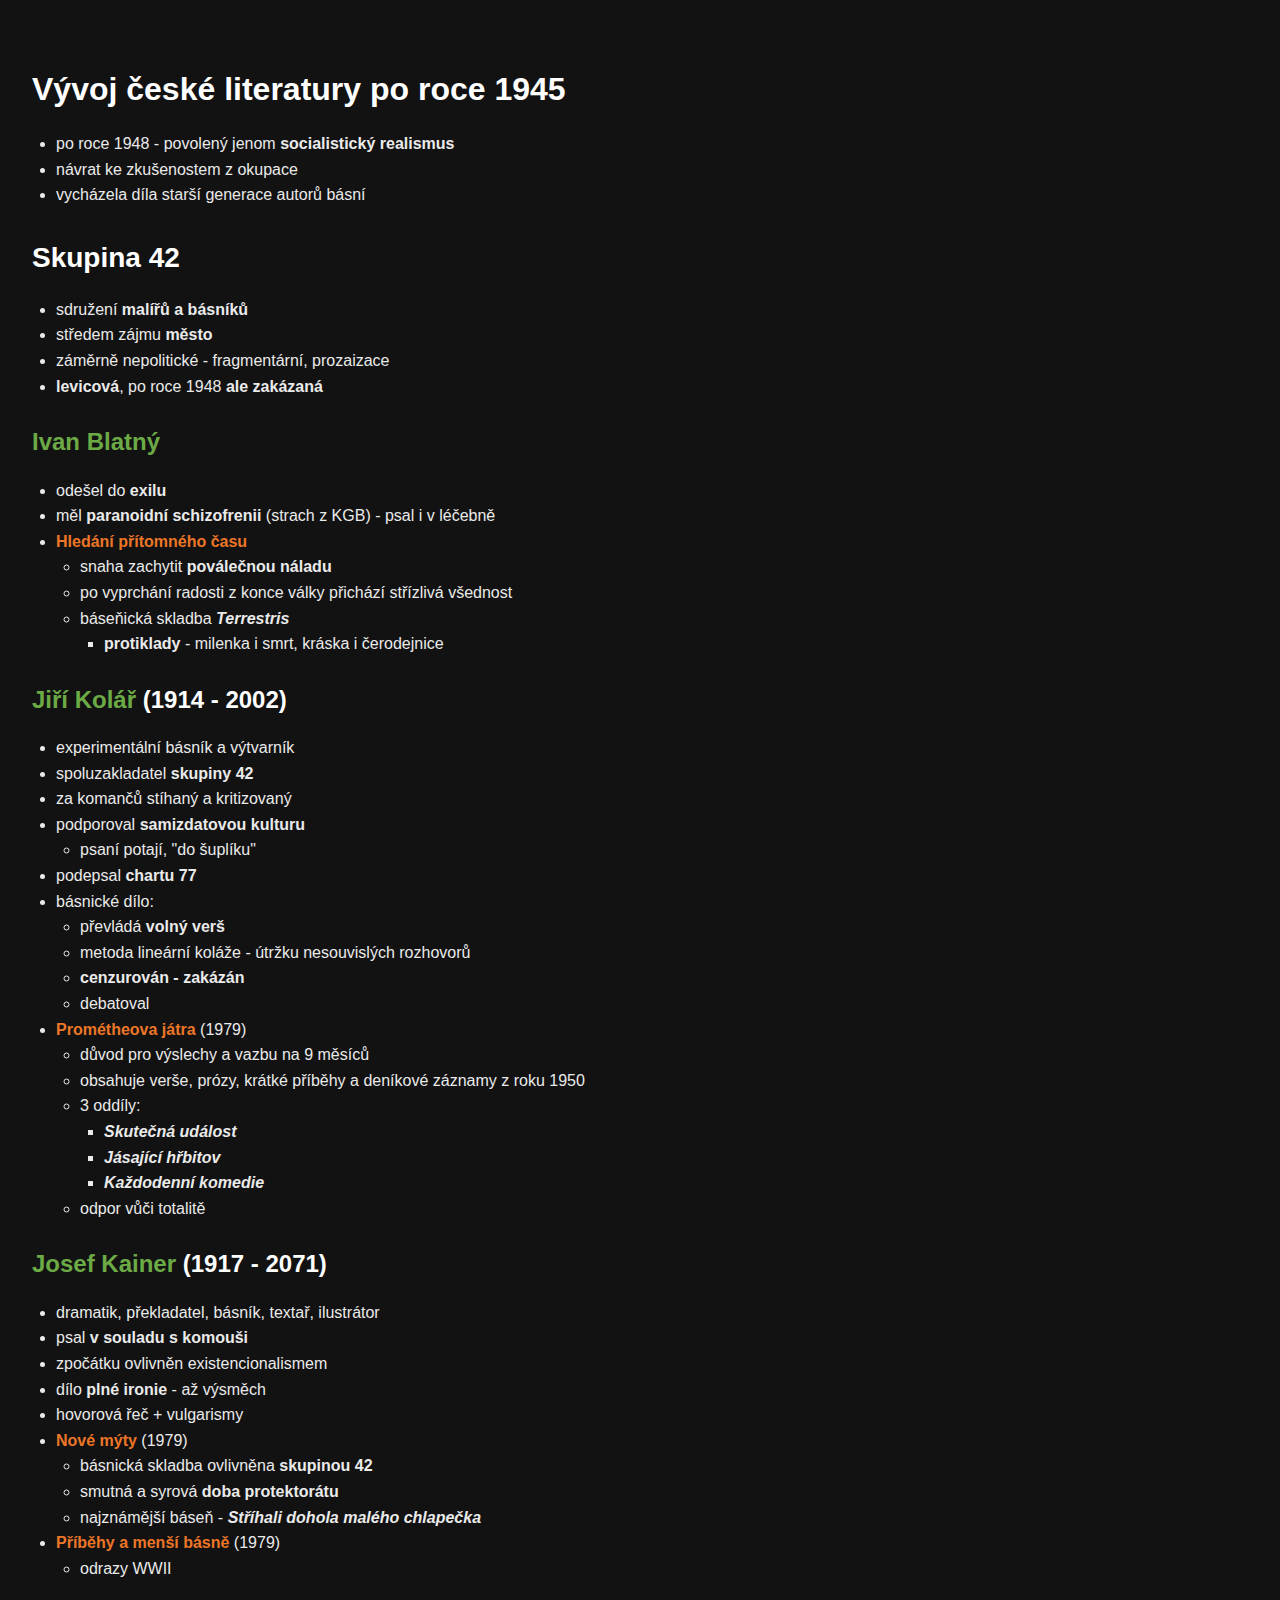
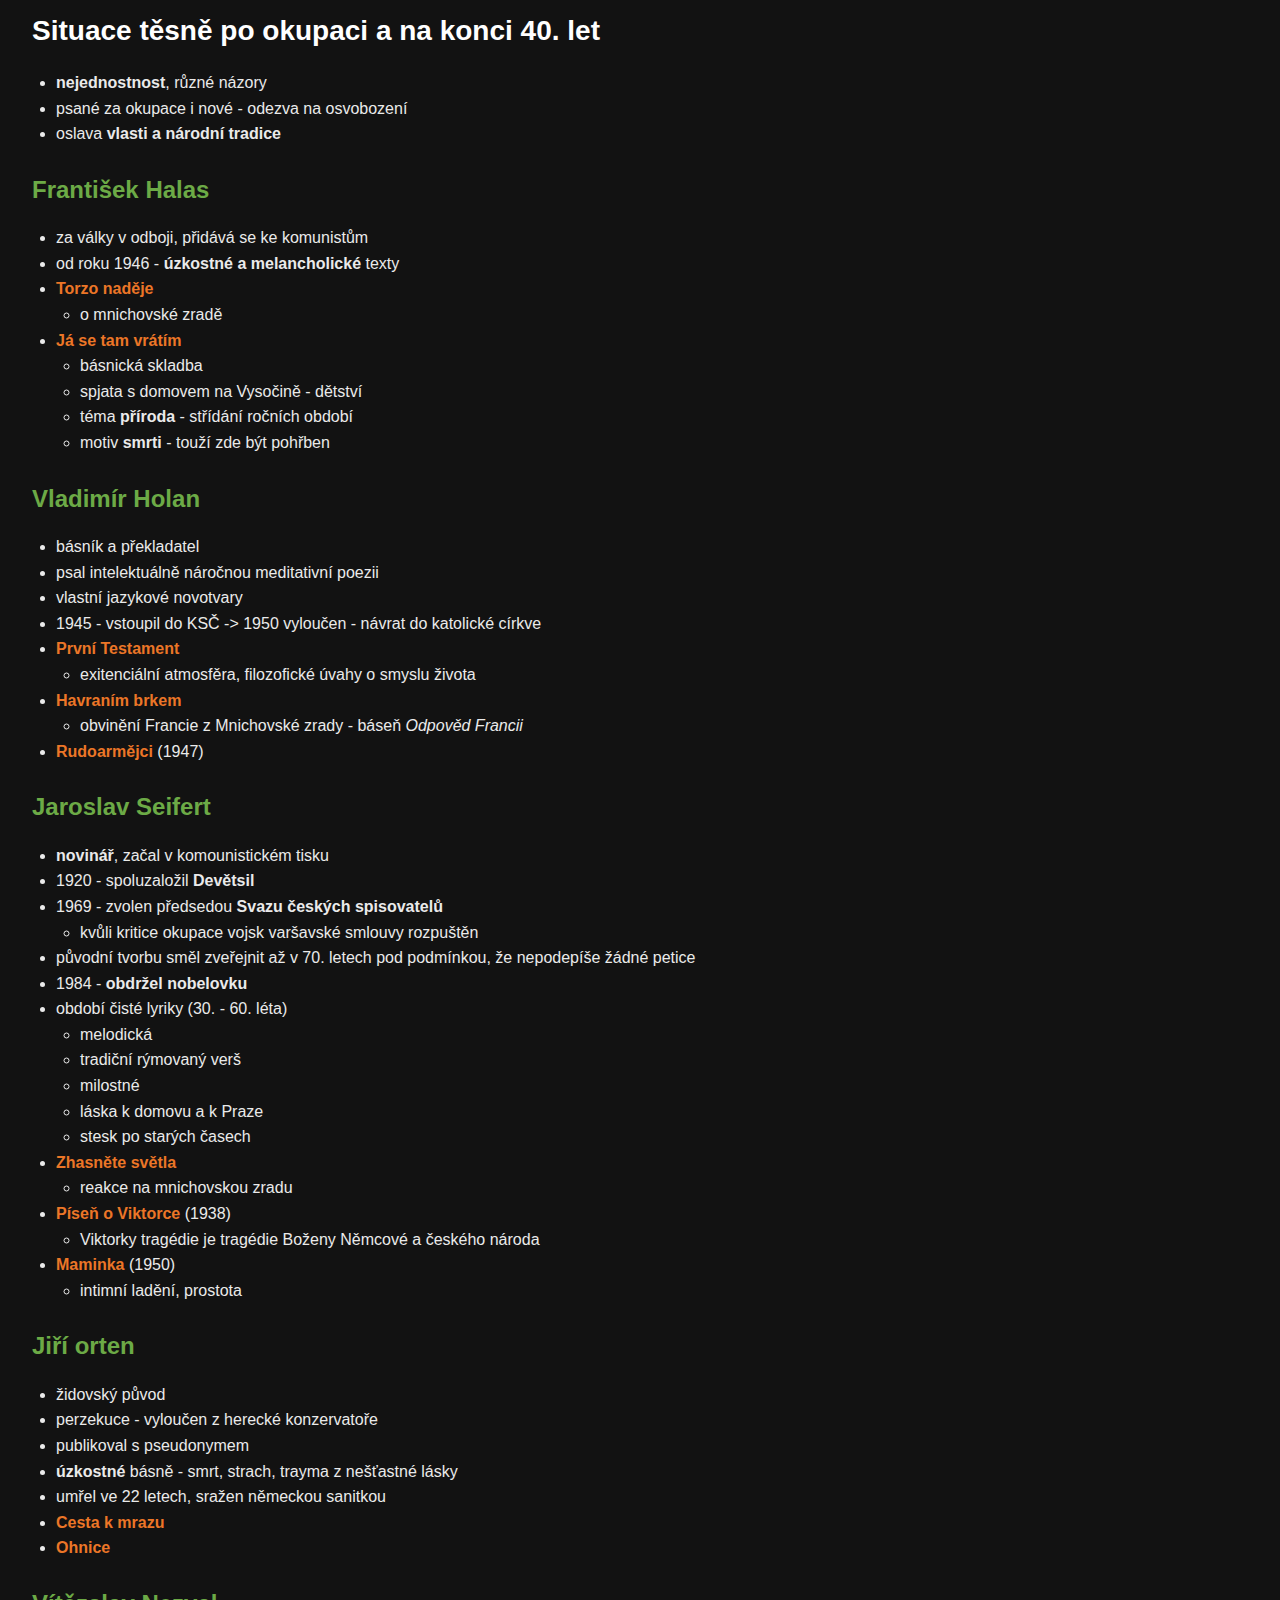
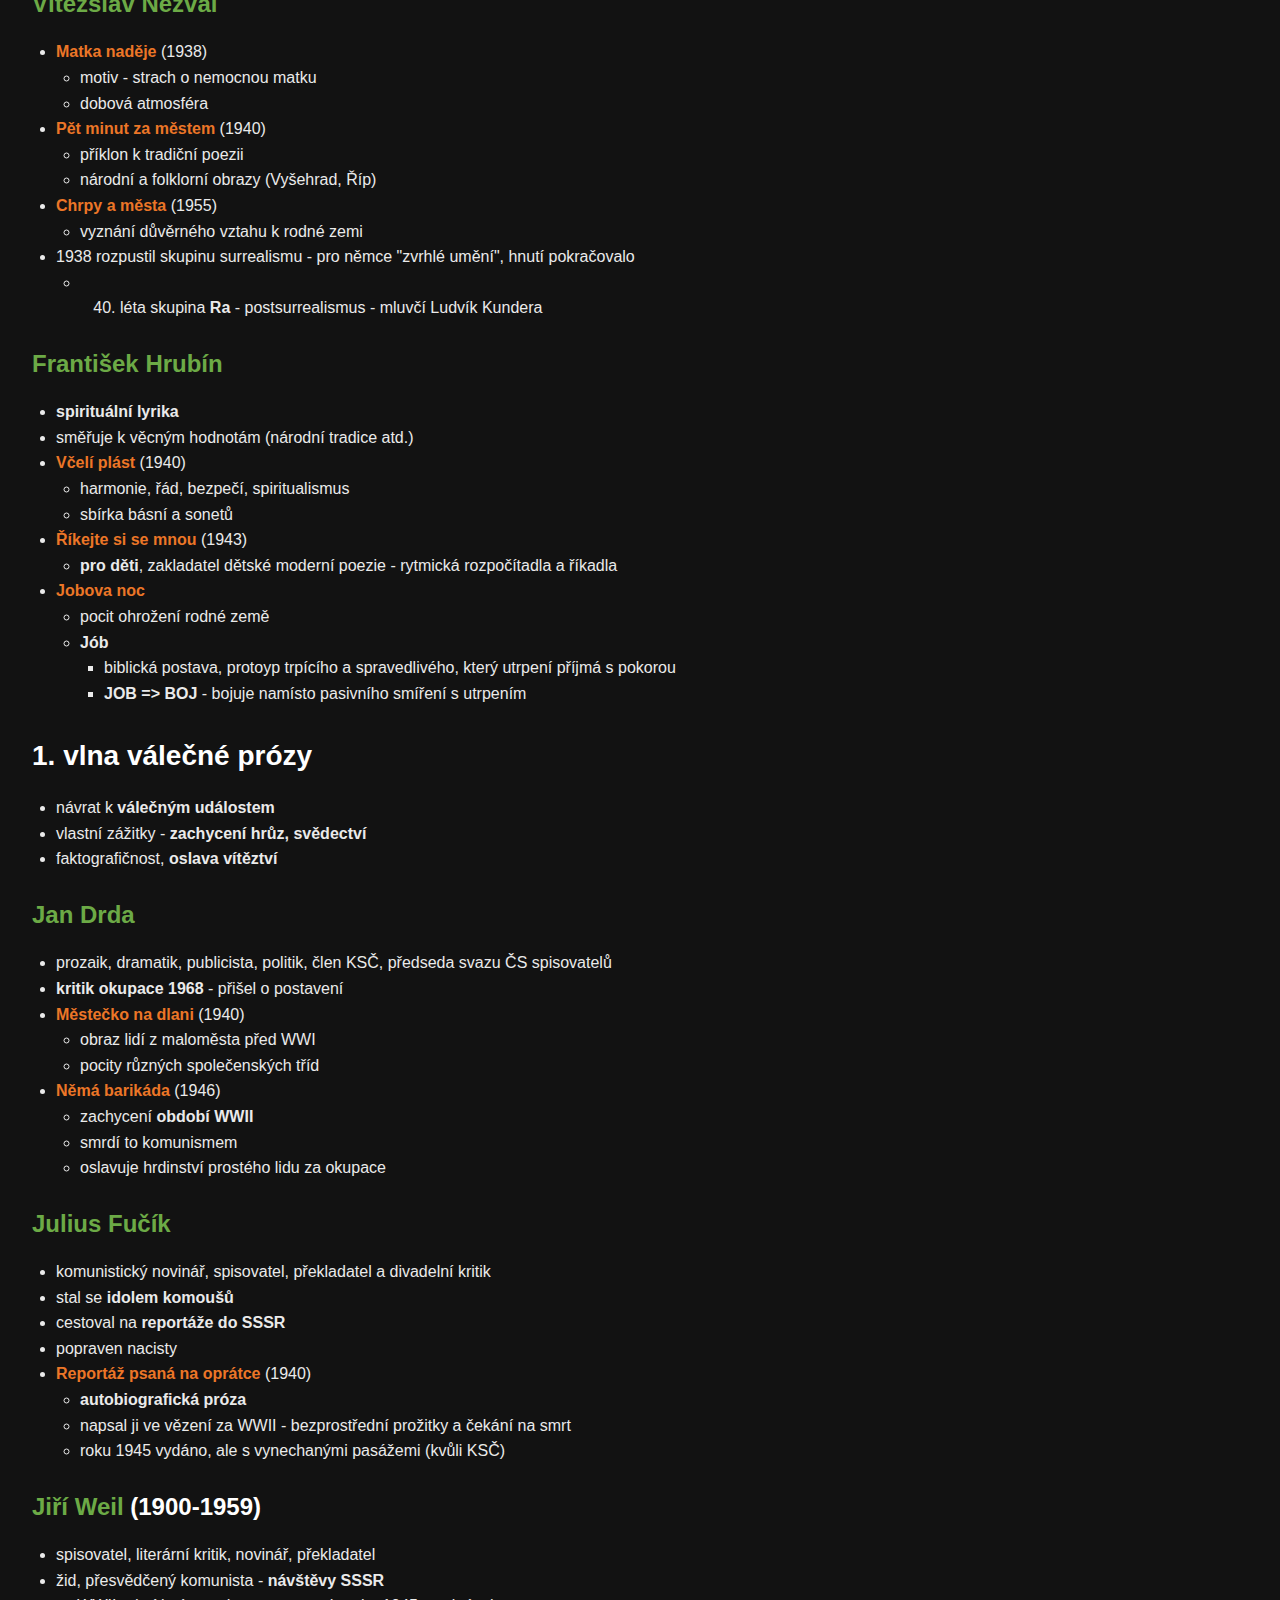
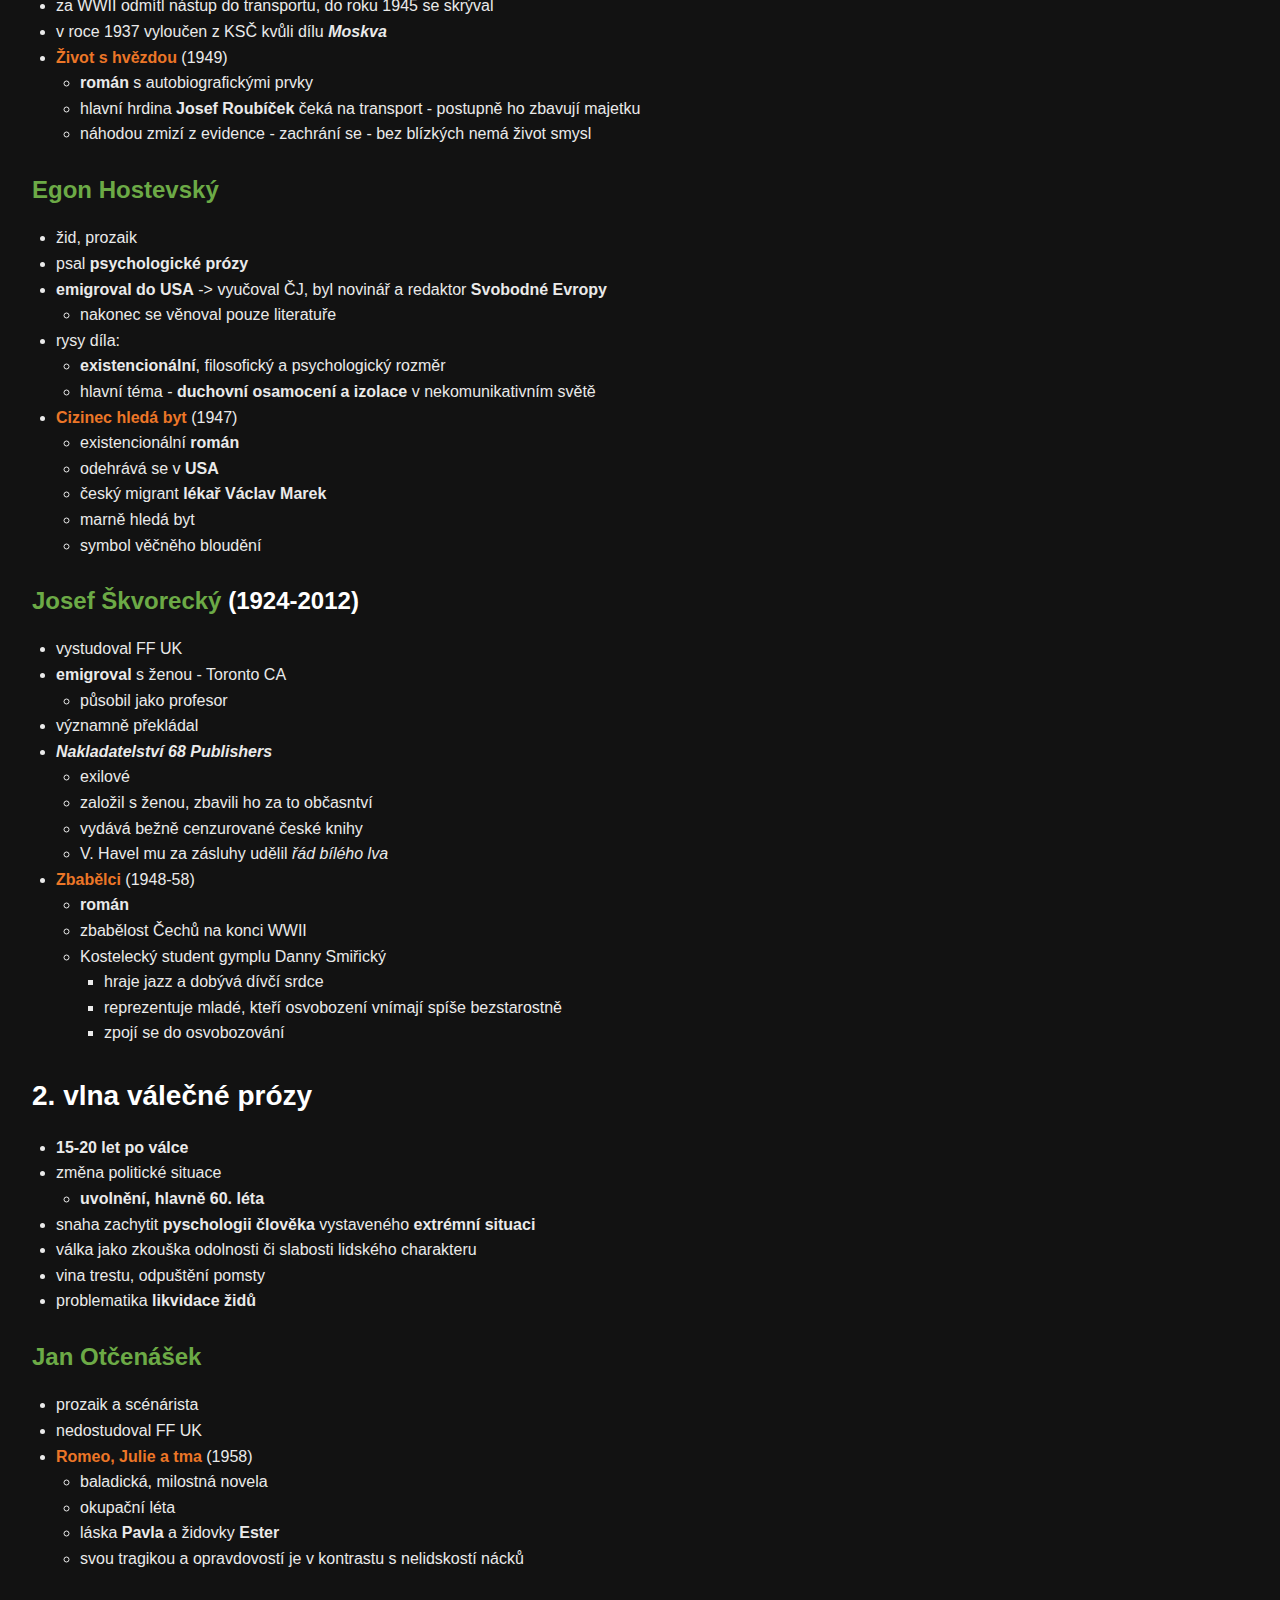
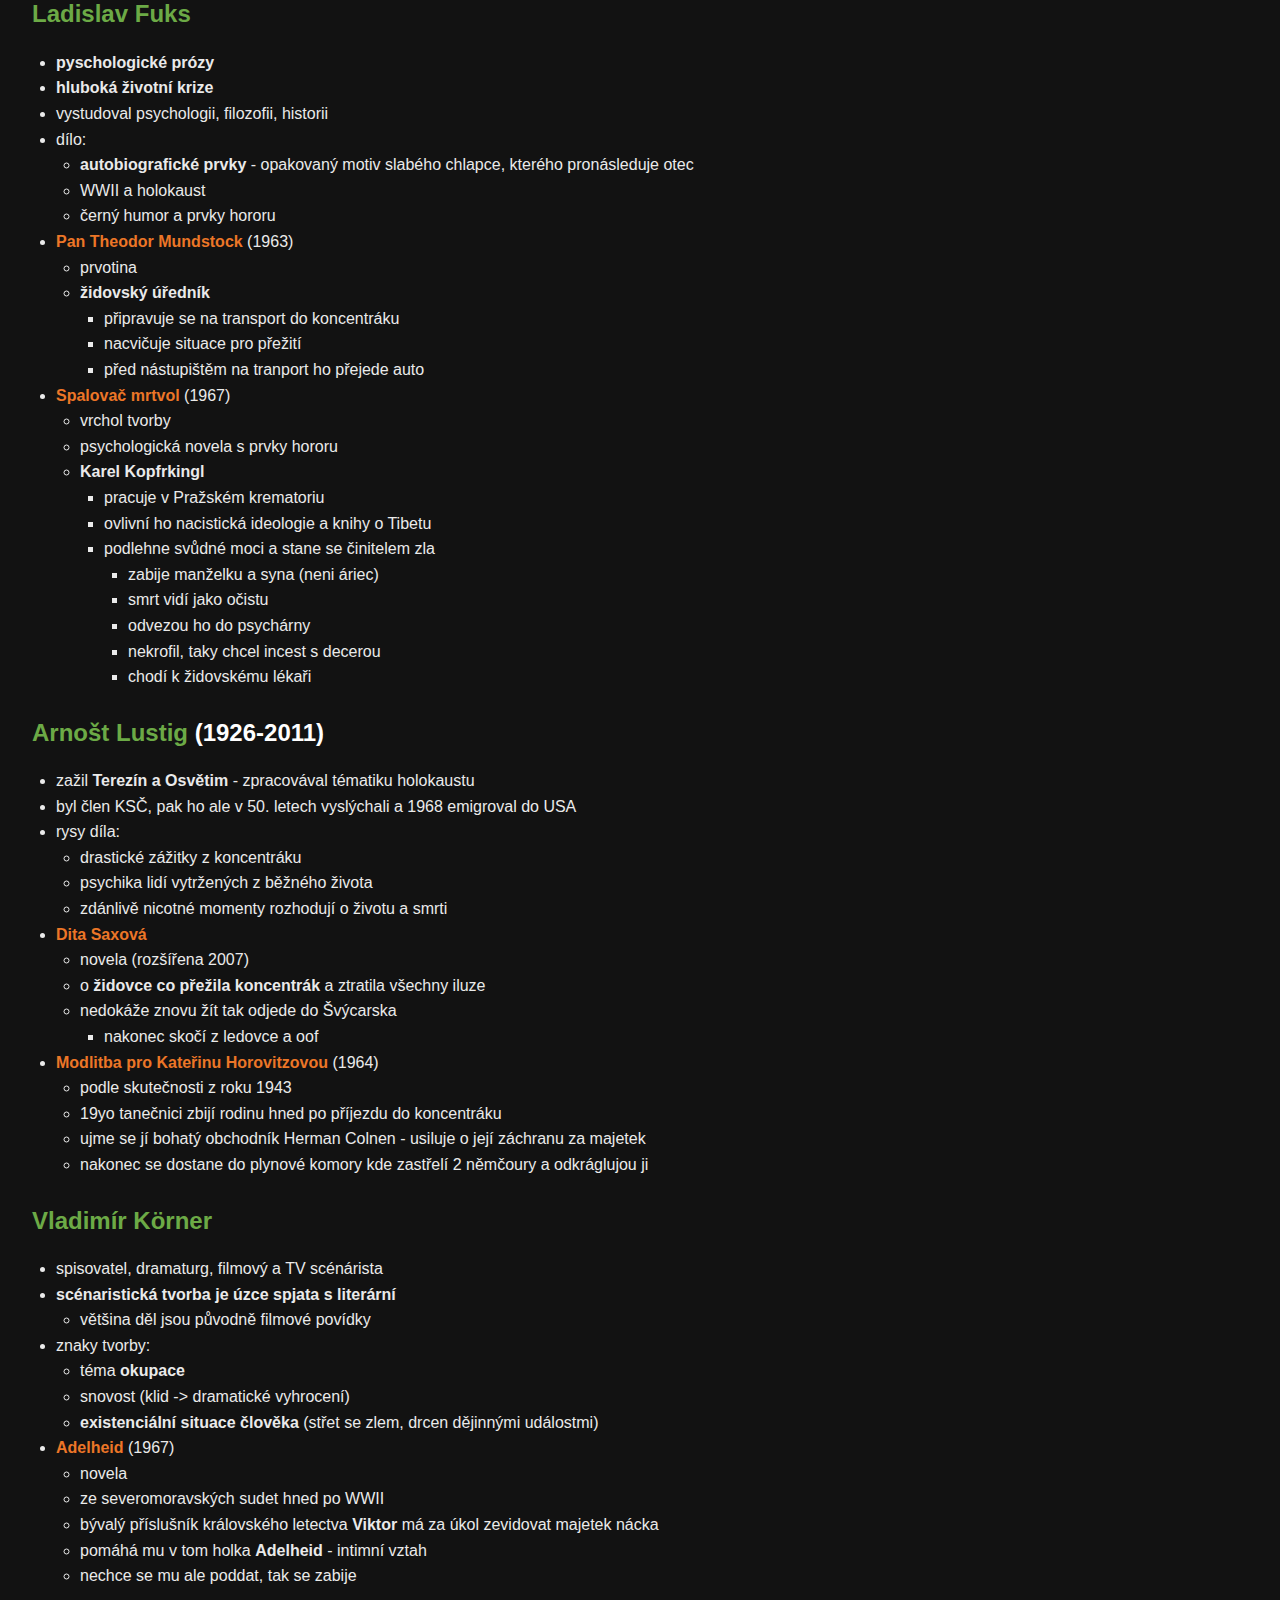
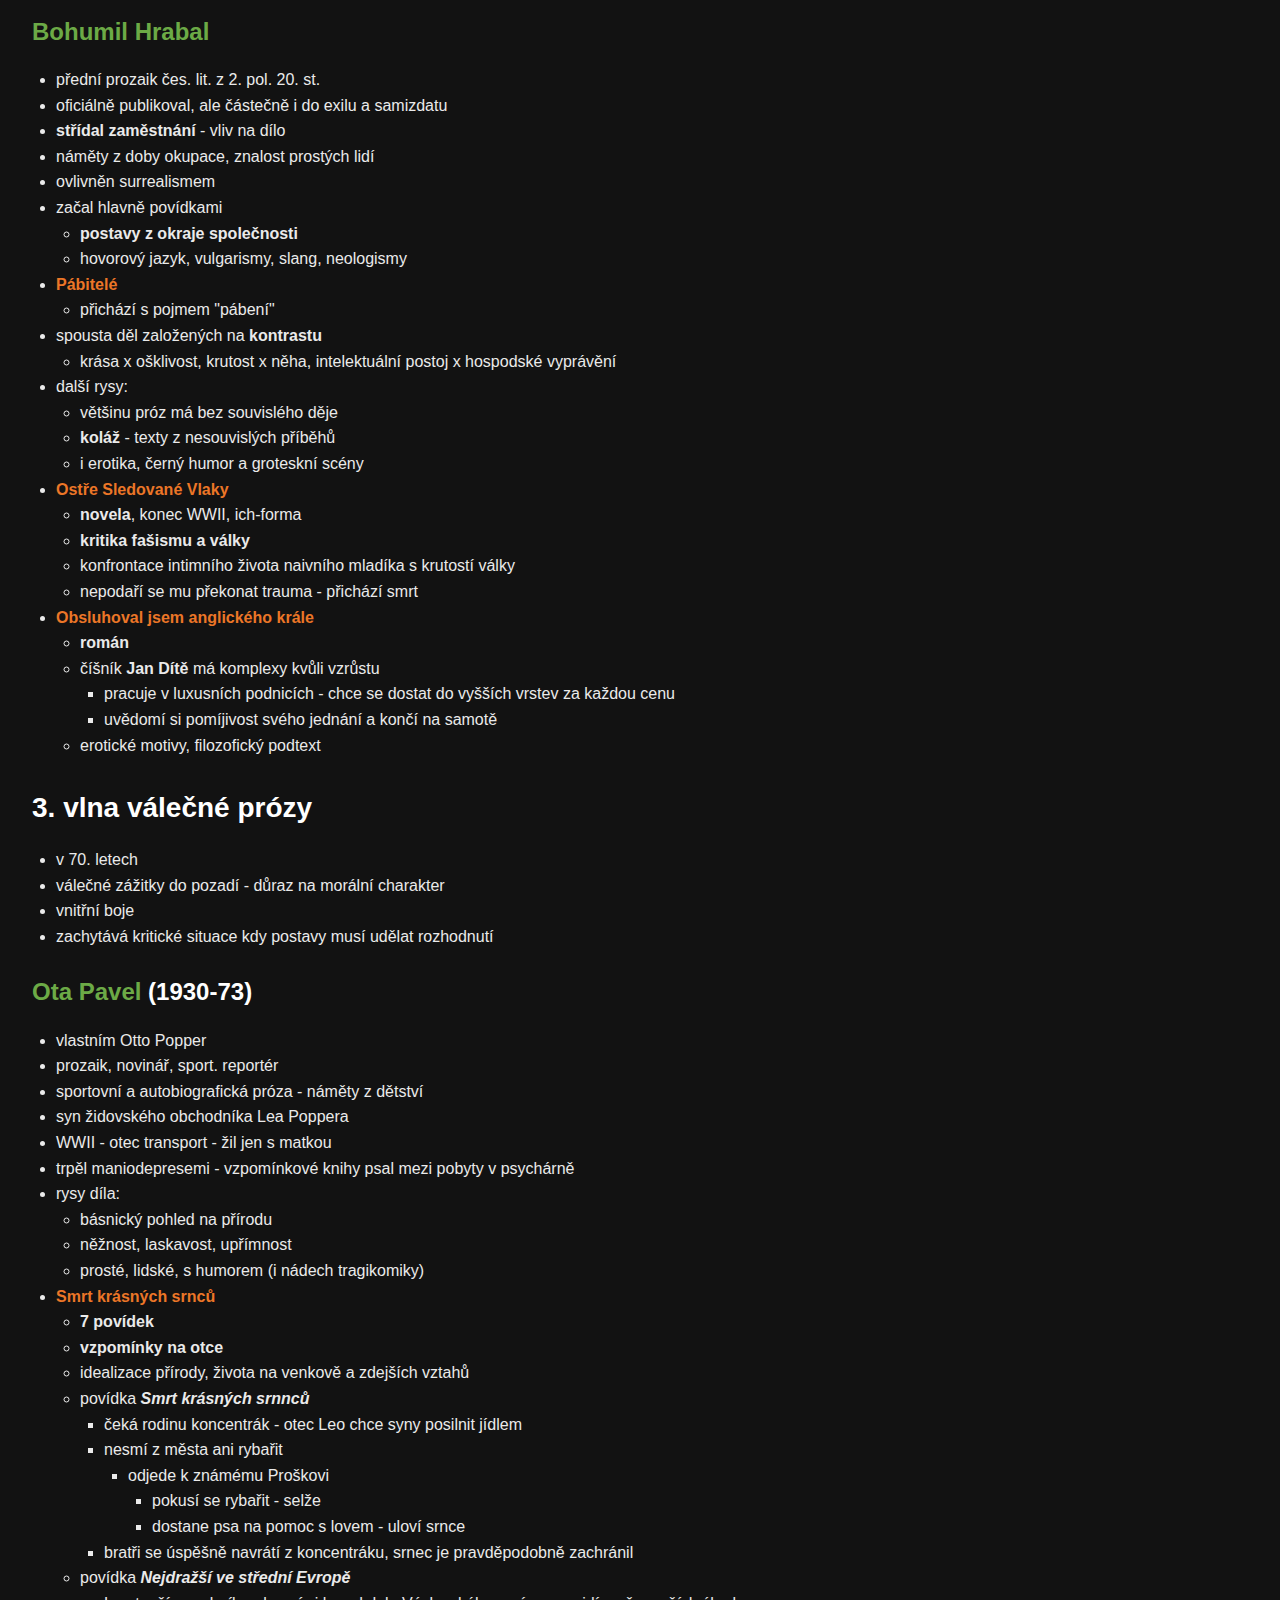
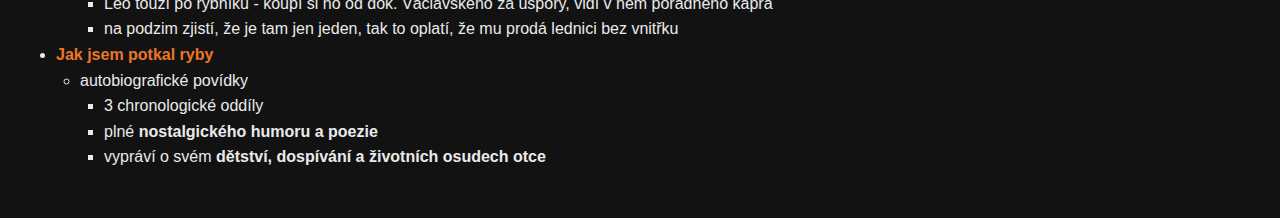
==== commit e4f232e7: "Update vyvoj-ceske-literatury-po-roce-1945.html" ====
--- a/notes/vyvoj-ceske-literatury-po-roce-1945.html
+++ b/notes/vyvoj-ceske-literatury-po-roce-1945.html
@@ -7,7 +7,7 @@
 
 h1 { font-size: 2rem; color: #ffffff; }
 
-h2 { font-size: 1.75rem; color: #ffffff; }
+h2 { font-size: 1.75rem; color: #ffffff; text-style: underline; }
 
 h3 { font-size: 1.5rem; color: #ffffff; }
 
@@ -158,8 +158,8 @@
 <li>reakce na mnichovskou zradu</li>
 </ul>
 </li>
-<li><span style="color: #EC7627"><strong>Píseň o Vikorce</strong></span> (1938)<ul>
-<li>Vikorky tragédie je tragédie Boženy Němcové a českého národa</li>
+<li><span style="color: #EC7627"><strong>Píseň o Viktorce</strong></span> (1938)<ul>
+<li>Viktorky tragédie je tragédie Boženy Němcové a českého národa</li>
 </ul>
 </li>
 <li><span style="color: #EC7627"><strong>Maminka</strong></span> (1950)<ul>
@@ -322,7 +322,6 @@
 </li>
 </ul>
 <h2 id="2-vlna-válečné-prózy">2. vlna válečné prózy</h2>
-<h3 id="základ">Základ</h3>
 <ul>
 <li><strong>15-20 let po válce</strong></li>
 <li>změna politické situace<ul>
@@ -426,7 +425,7 @@
 <li><strong>existenciální situace člověka</strong> (střet se zlem, drcen dějinnými událostmi)</li>
 </ul>
 </li>
-<li><span style="color: #EC7627">Adelheid</span> (1967)<ul>
+<li><span style="color: #EC7627"><strong>Adelheid</strong></span> (1967)<ul>
 <li>novela</li>
 <li>ze severomoravských sudet hned po WWII</li>
 <li>bývalý příslušník královského letectva <strong>Viktor</strong> má za úkol zevidovat majetek nácka</li>
@@ -447,7 +446,7 @@
 <li>hovorový jazyk, vulgarismy, slang, neologismy</li>
 </ul>
 </li>
-<li><span style="color: #EC7627">Pábitelé</span><ul>
+<li><span style="color: #EC7627"><strong>Pábitelé</strong></span><ul>
 <li>přichází s pojmem &quot;pábení&quot;</li>
 </ul>
 </li>
@@ -461,7 +460,7 @@
 <li>i erotika, černý humor a groteskní scény</li>
 </ul>
 </li>
-<li><span style="color: #EC7627">Ostře Sledované Vlaky</span><ul>
+<li><span style="color: #EC7627"><strong>Ostře Sledované Vlaky</strong></span><ul>
 <li><strong>novela</strong>, konec WWII, ich-forma</li>
 <li><strong>kritika fašismu a války</strong></li>
 <li>konfrontace intimního života naivního mladíka s krutostí války</li>
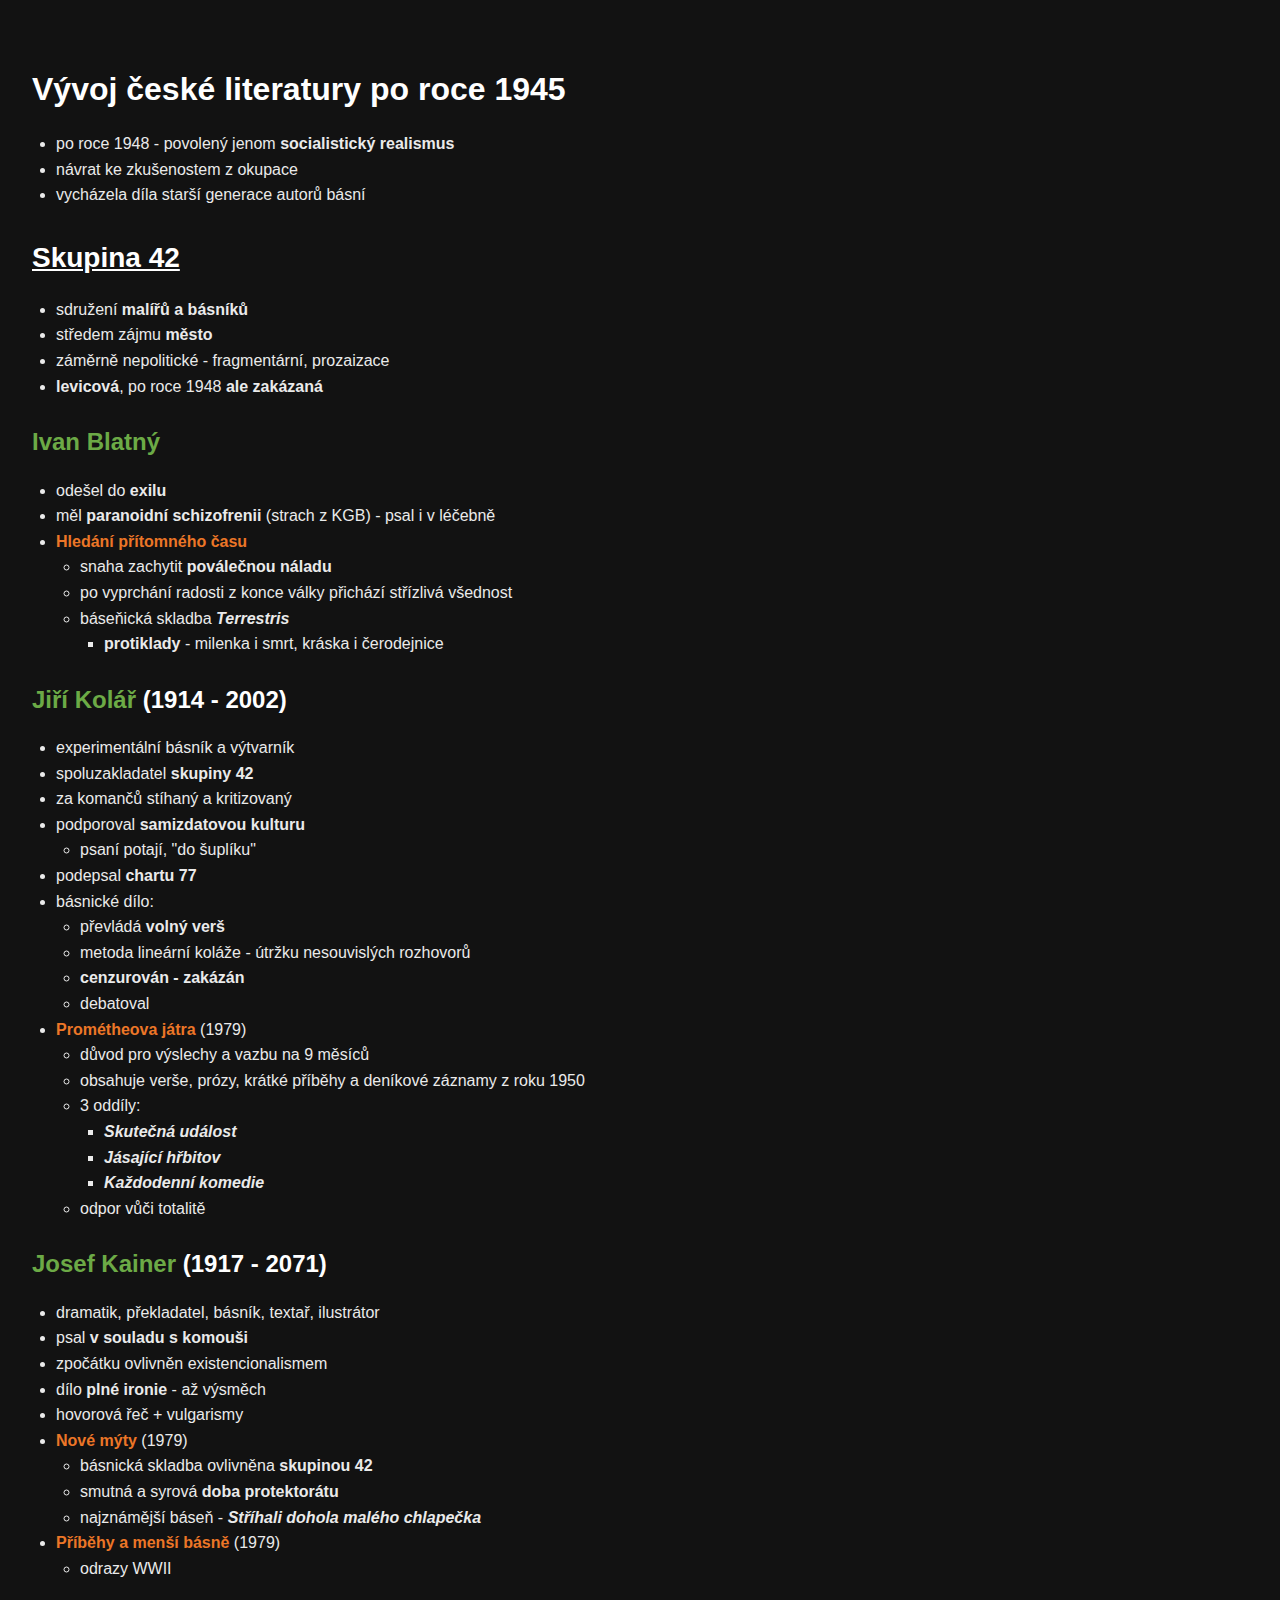
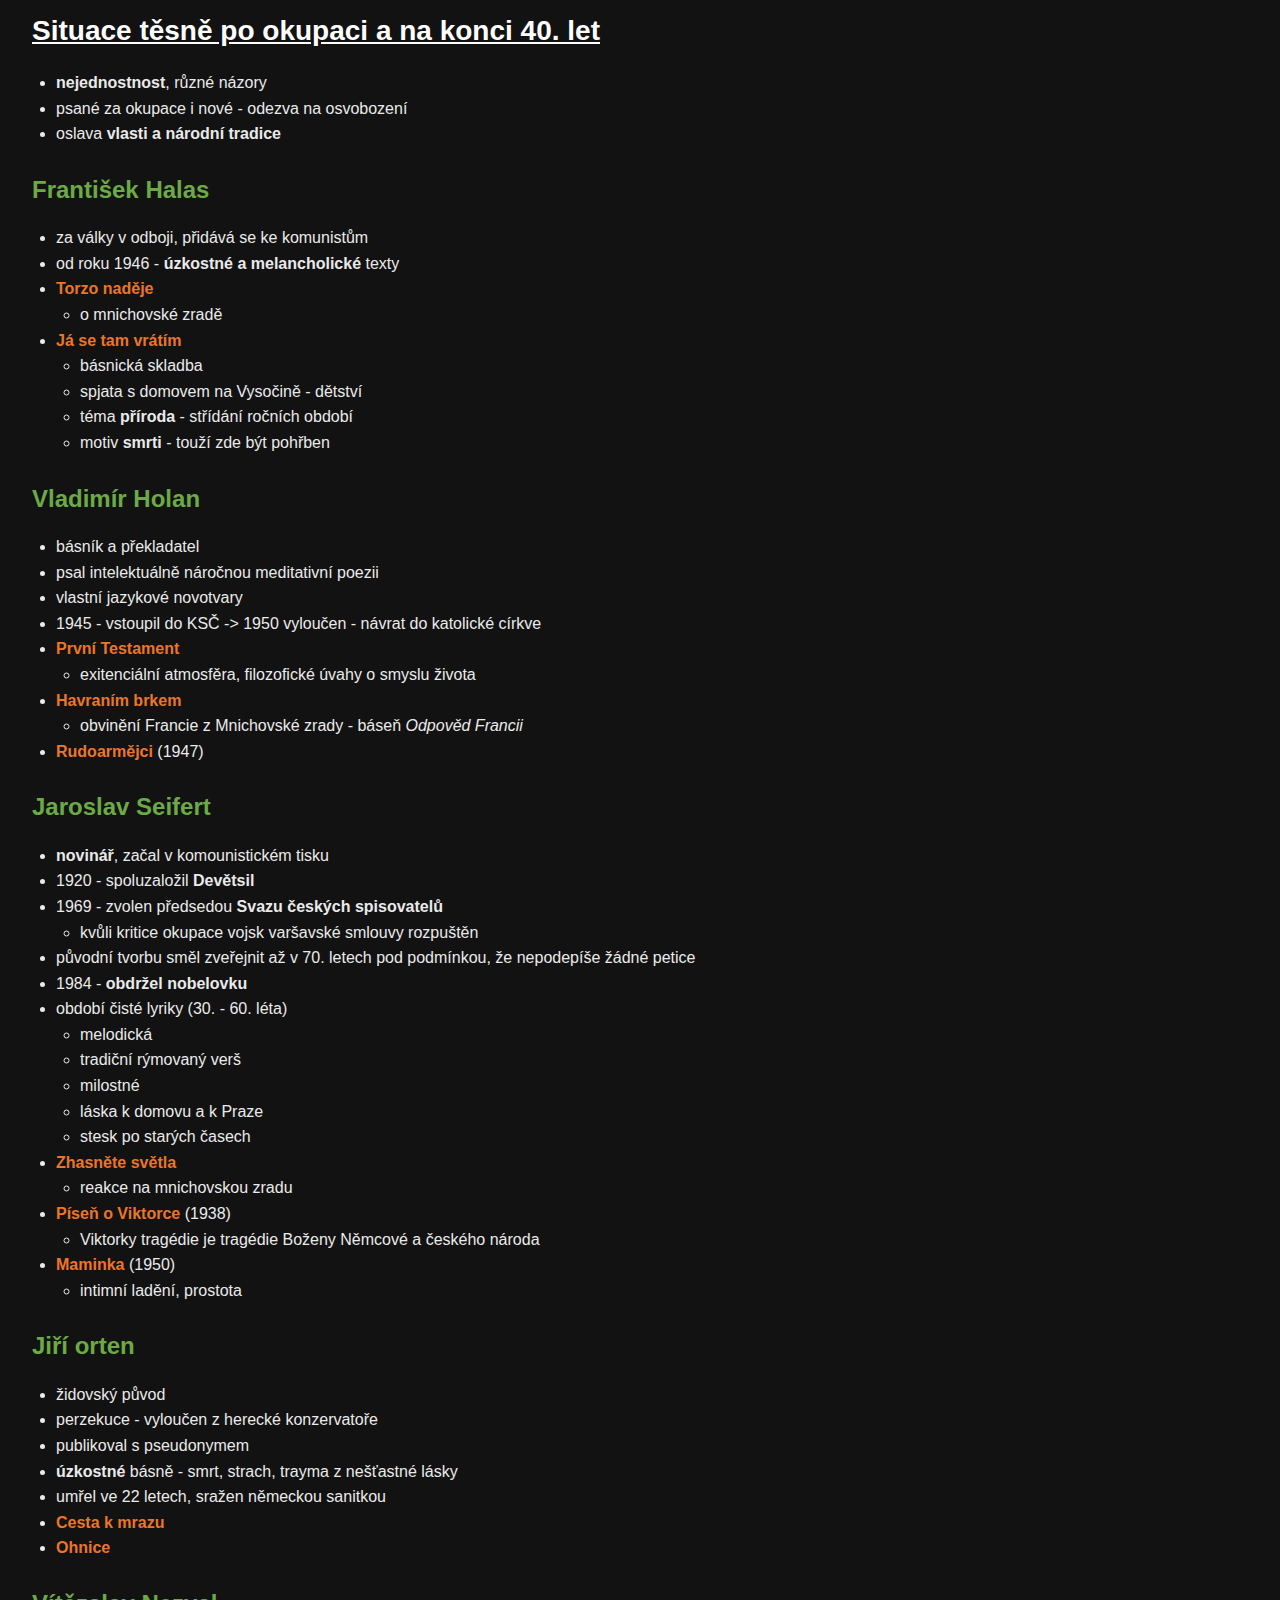
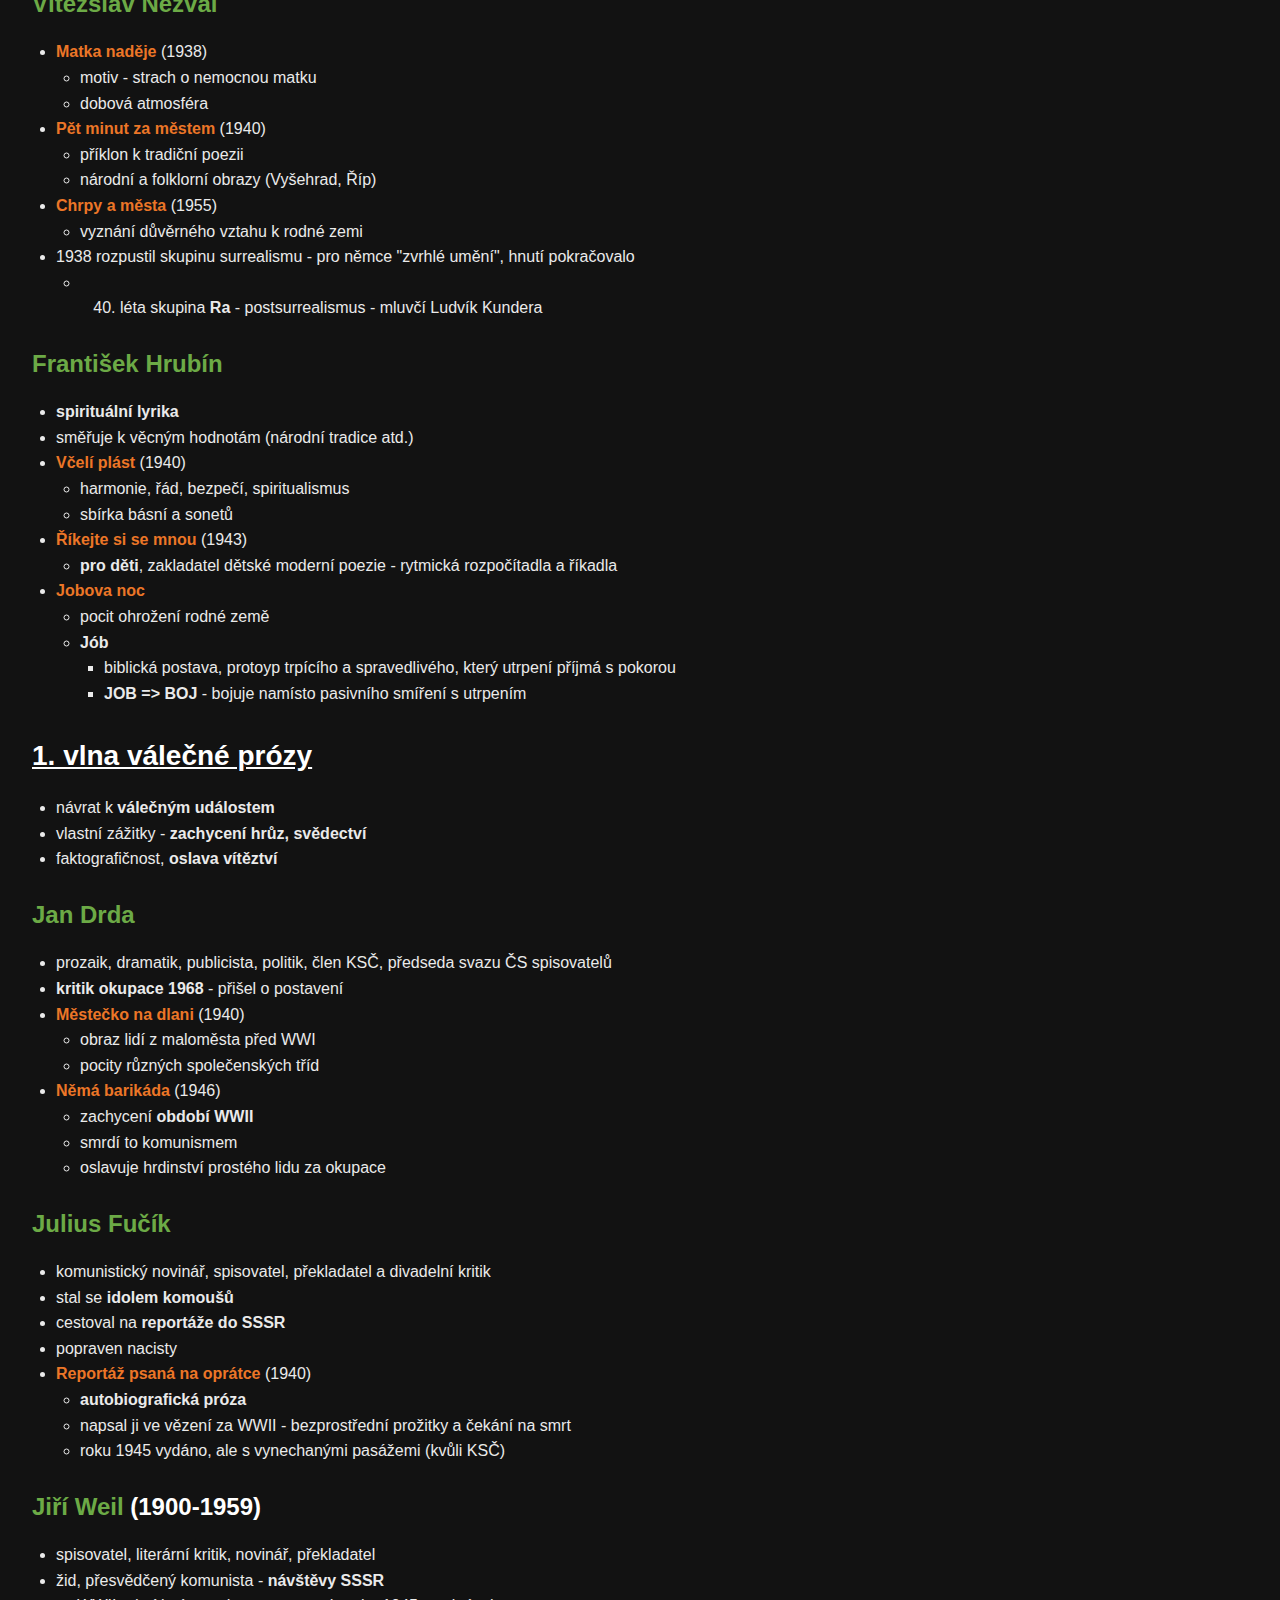
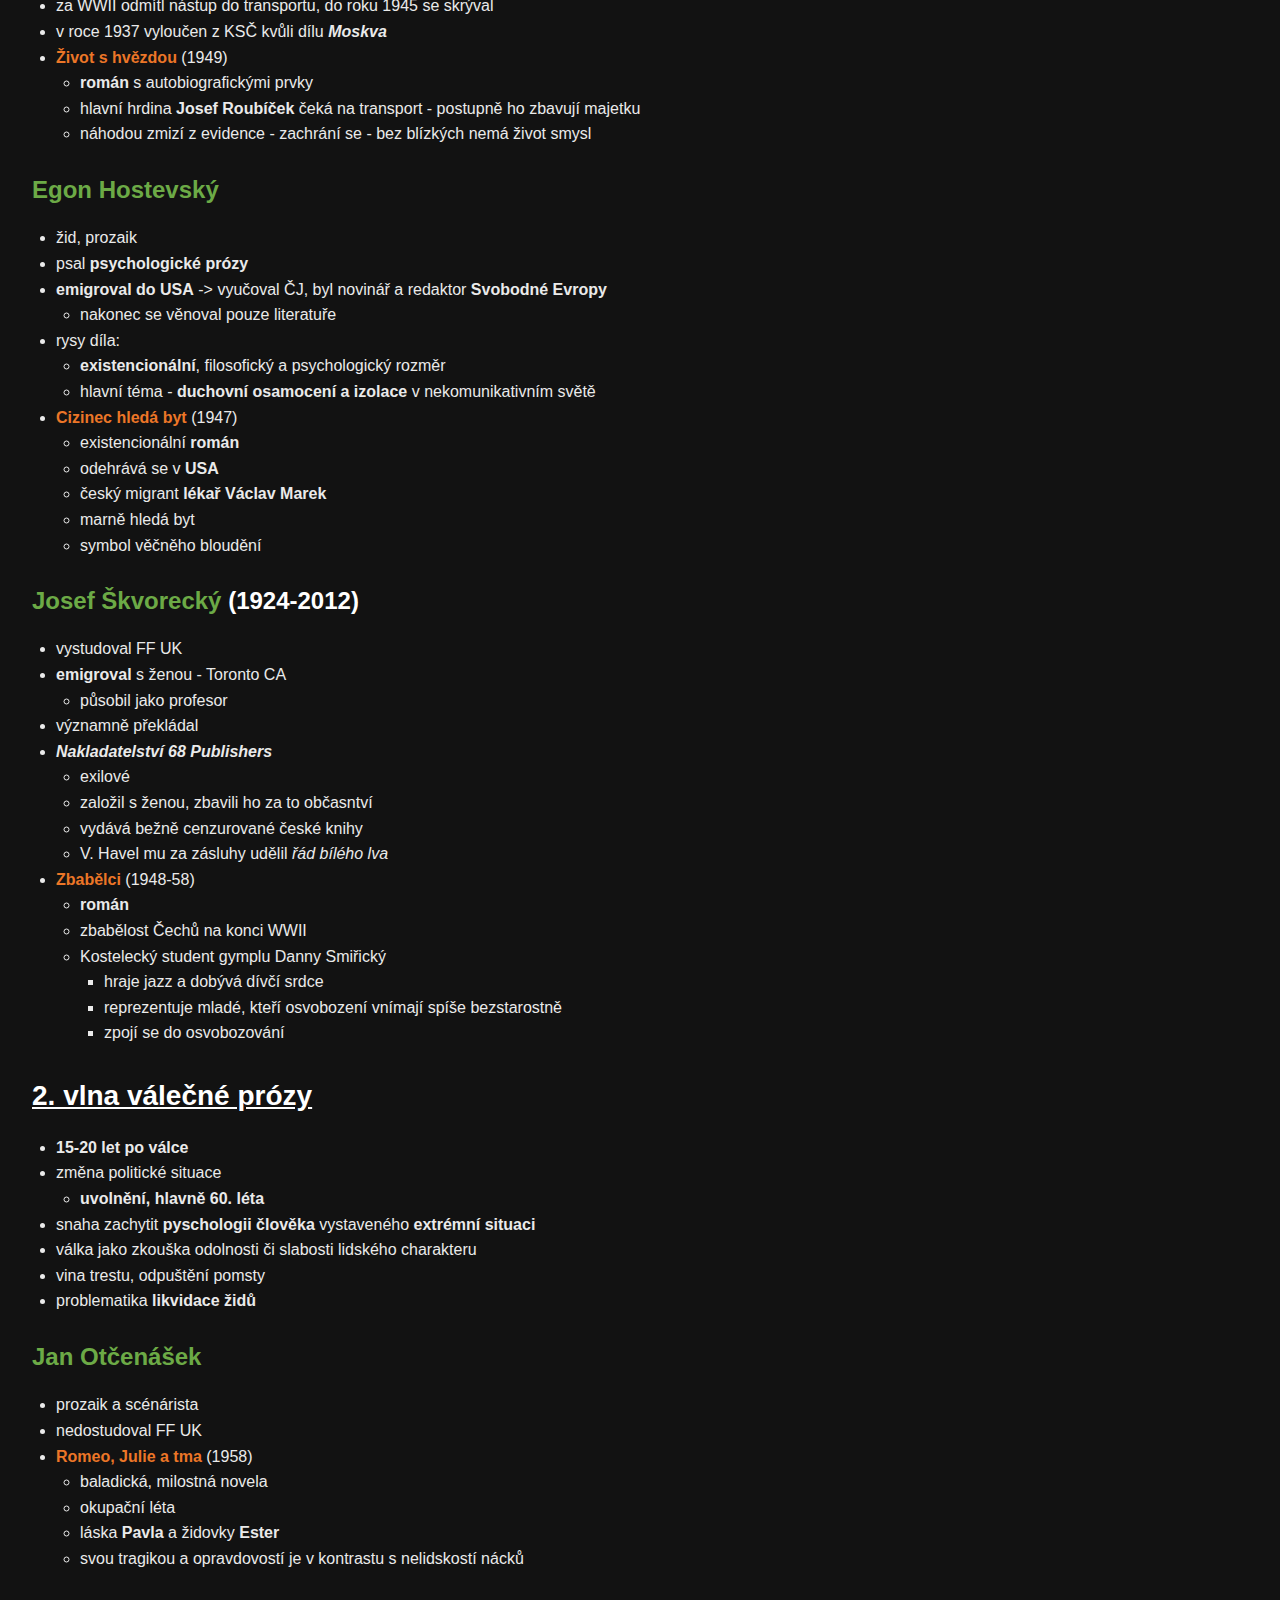
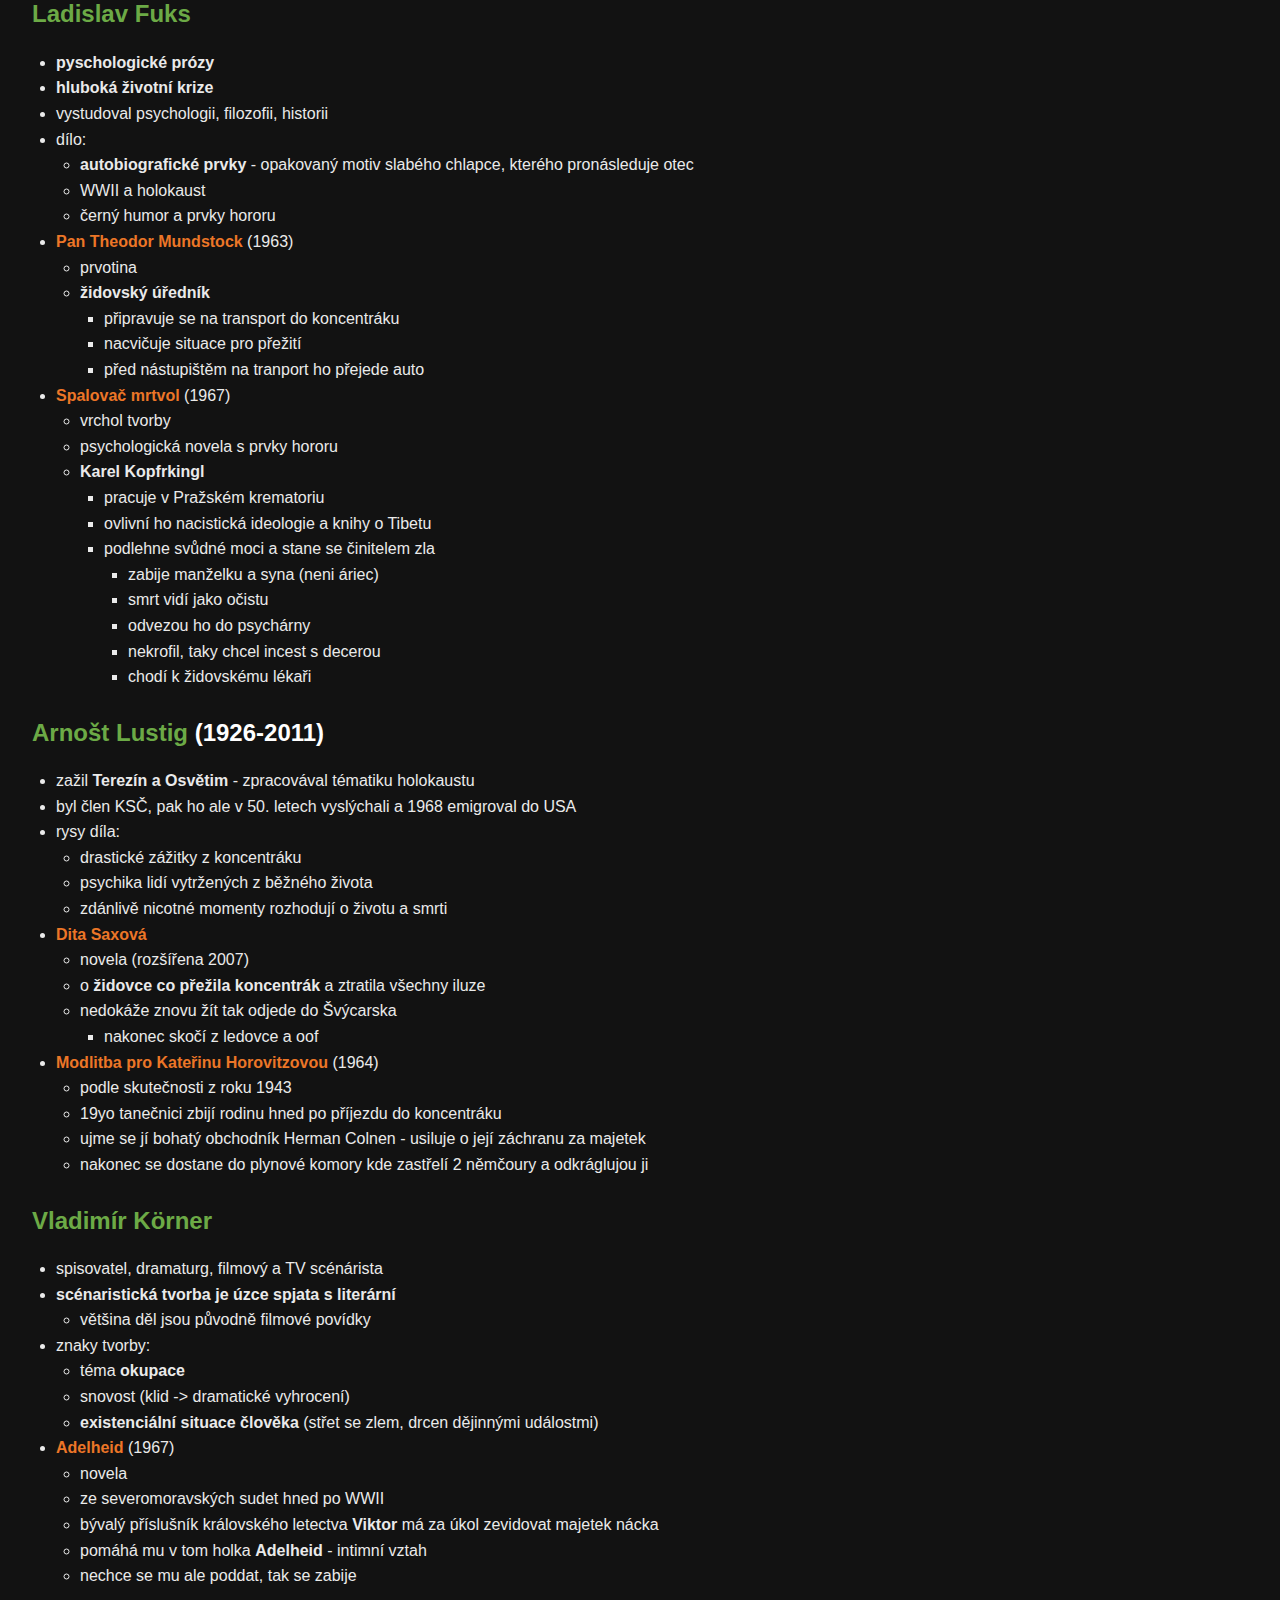
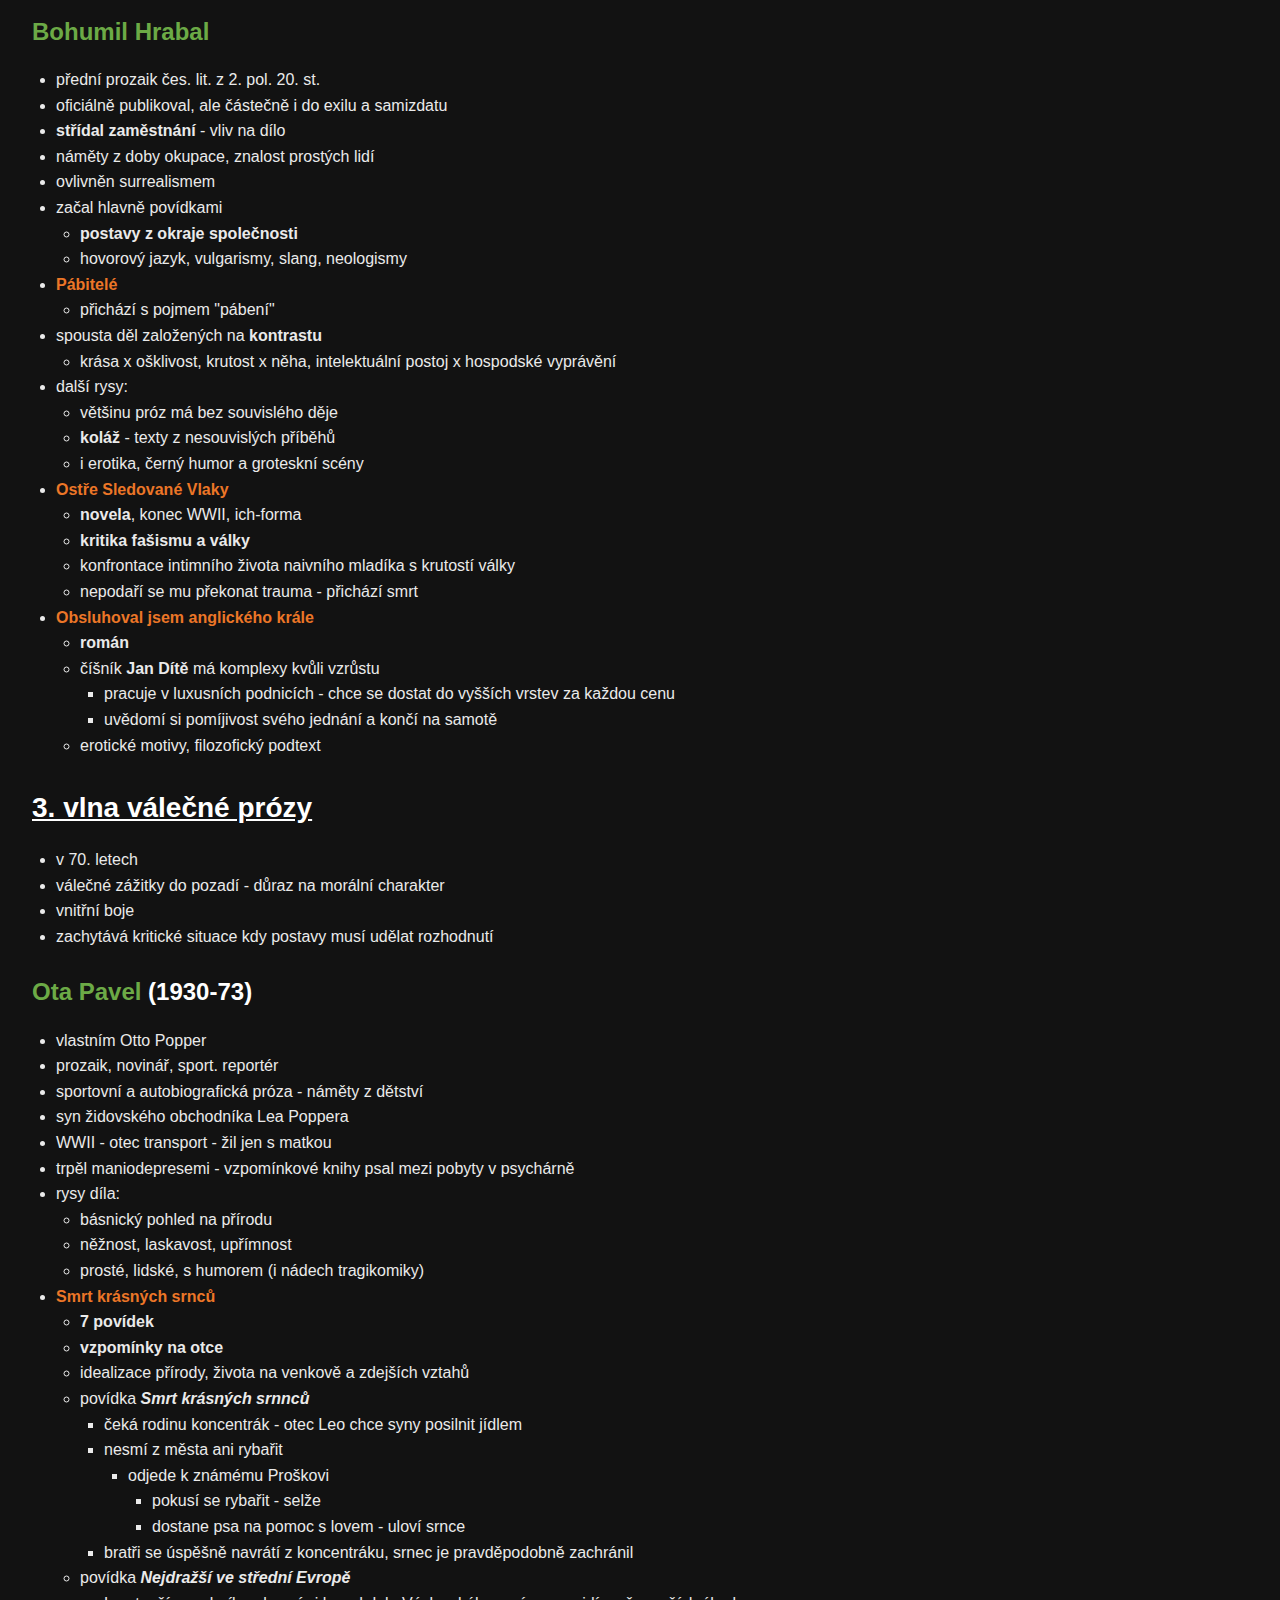
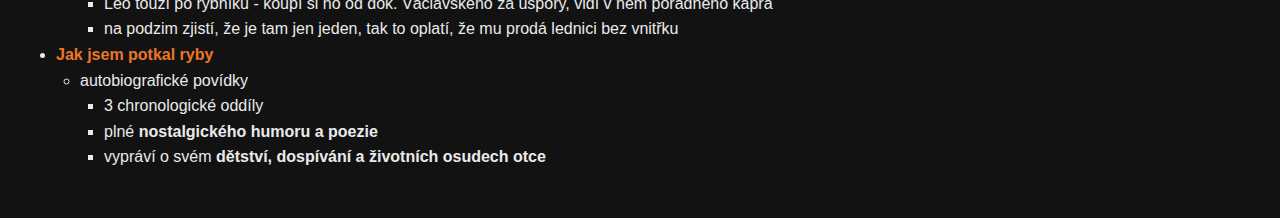
==== commit d697f0ca: "Update vyvoj-ceske-literatury-po-roce-1945.html" ====
--- a/notes/vyvoj-ceske-literatury-po-roce-1945.html
+++ b/notes/vyvoj-ceske-literatury-po-roce-1945.html
@@ -7,7 +7,7 @@
 
 h1 { font-size: 2rem; color: #ffffff; }
 
-h2 { font-size: 1.75rem; color: #ffffff; text-style: underline; }
+h2 { font-size: 1.75rem; color: #ffffff; text-decoration: underline; }
 
 h3 { font-size: 1.5rem; color: #ffffff; }
 
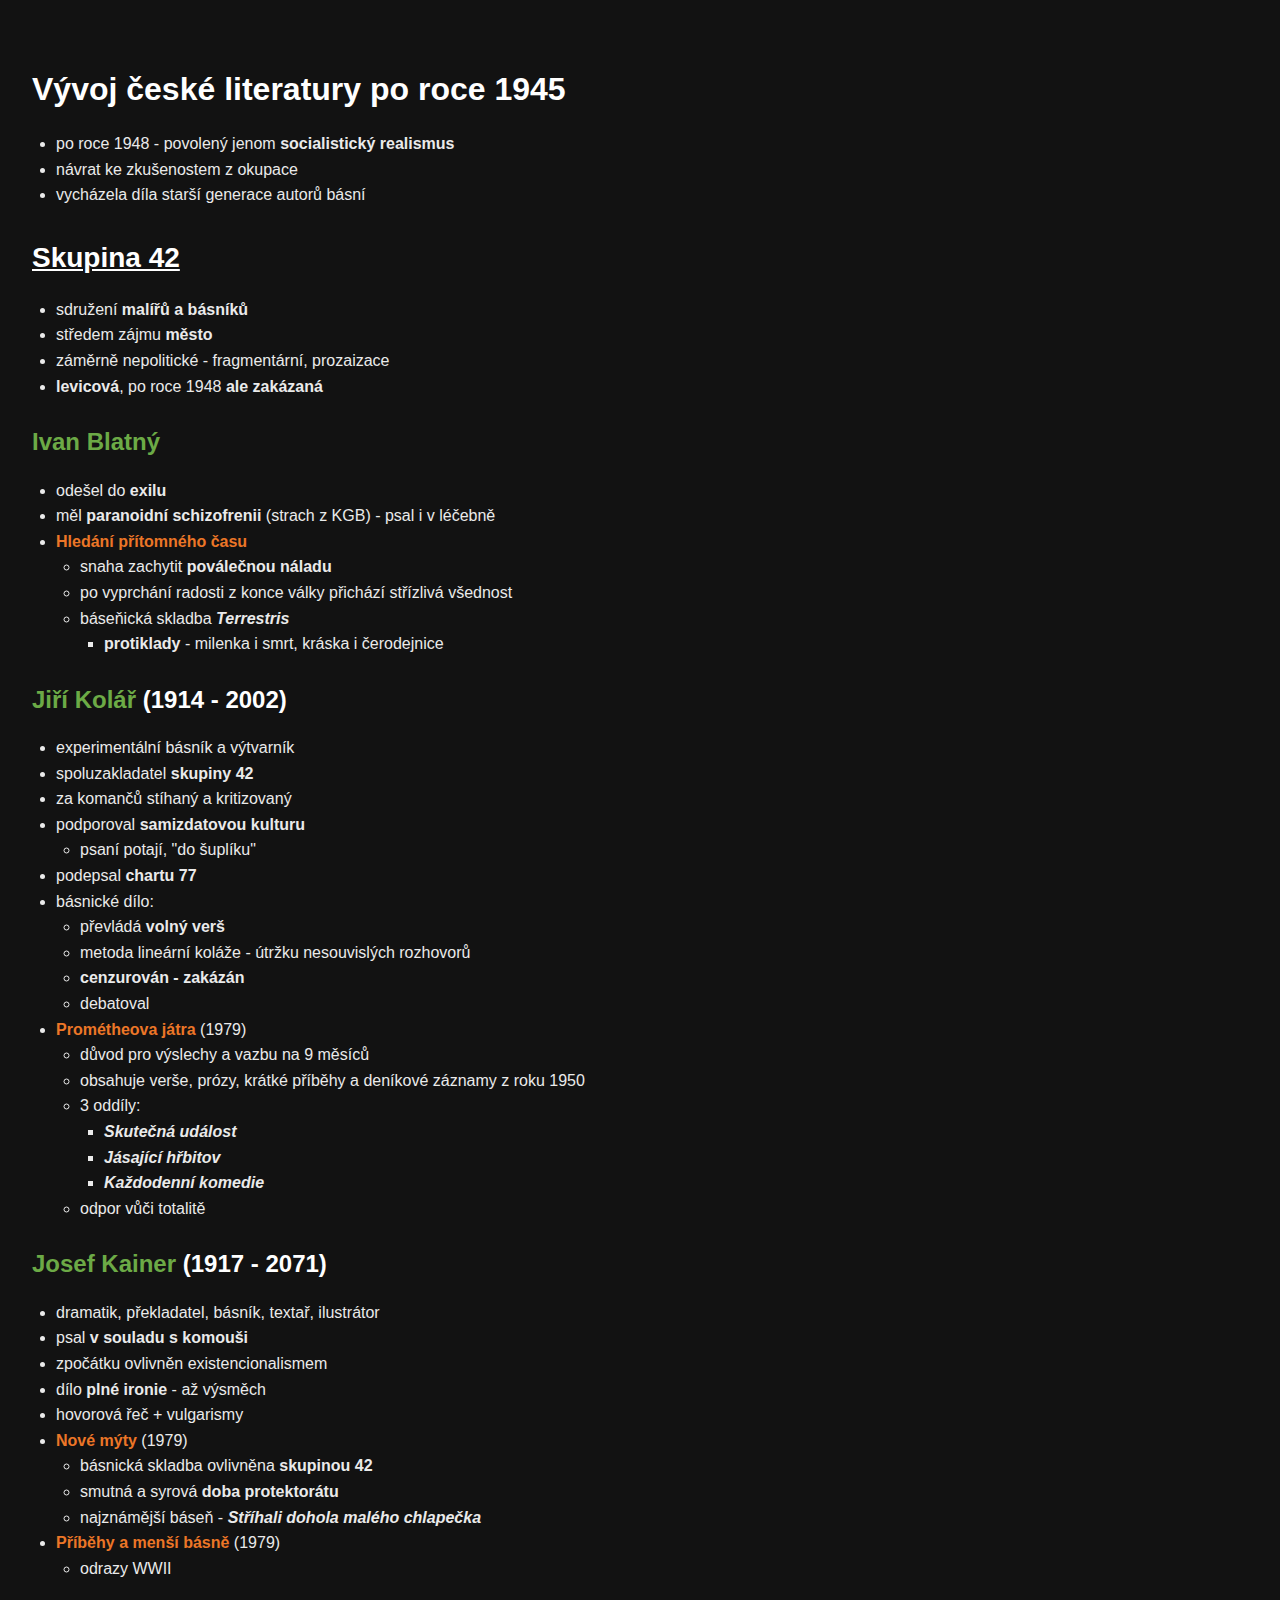
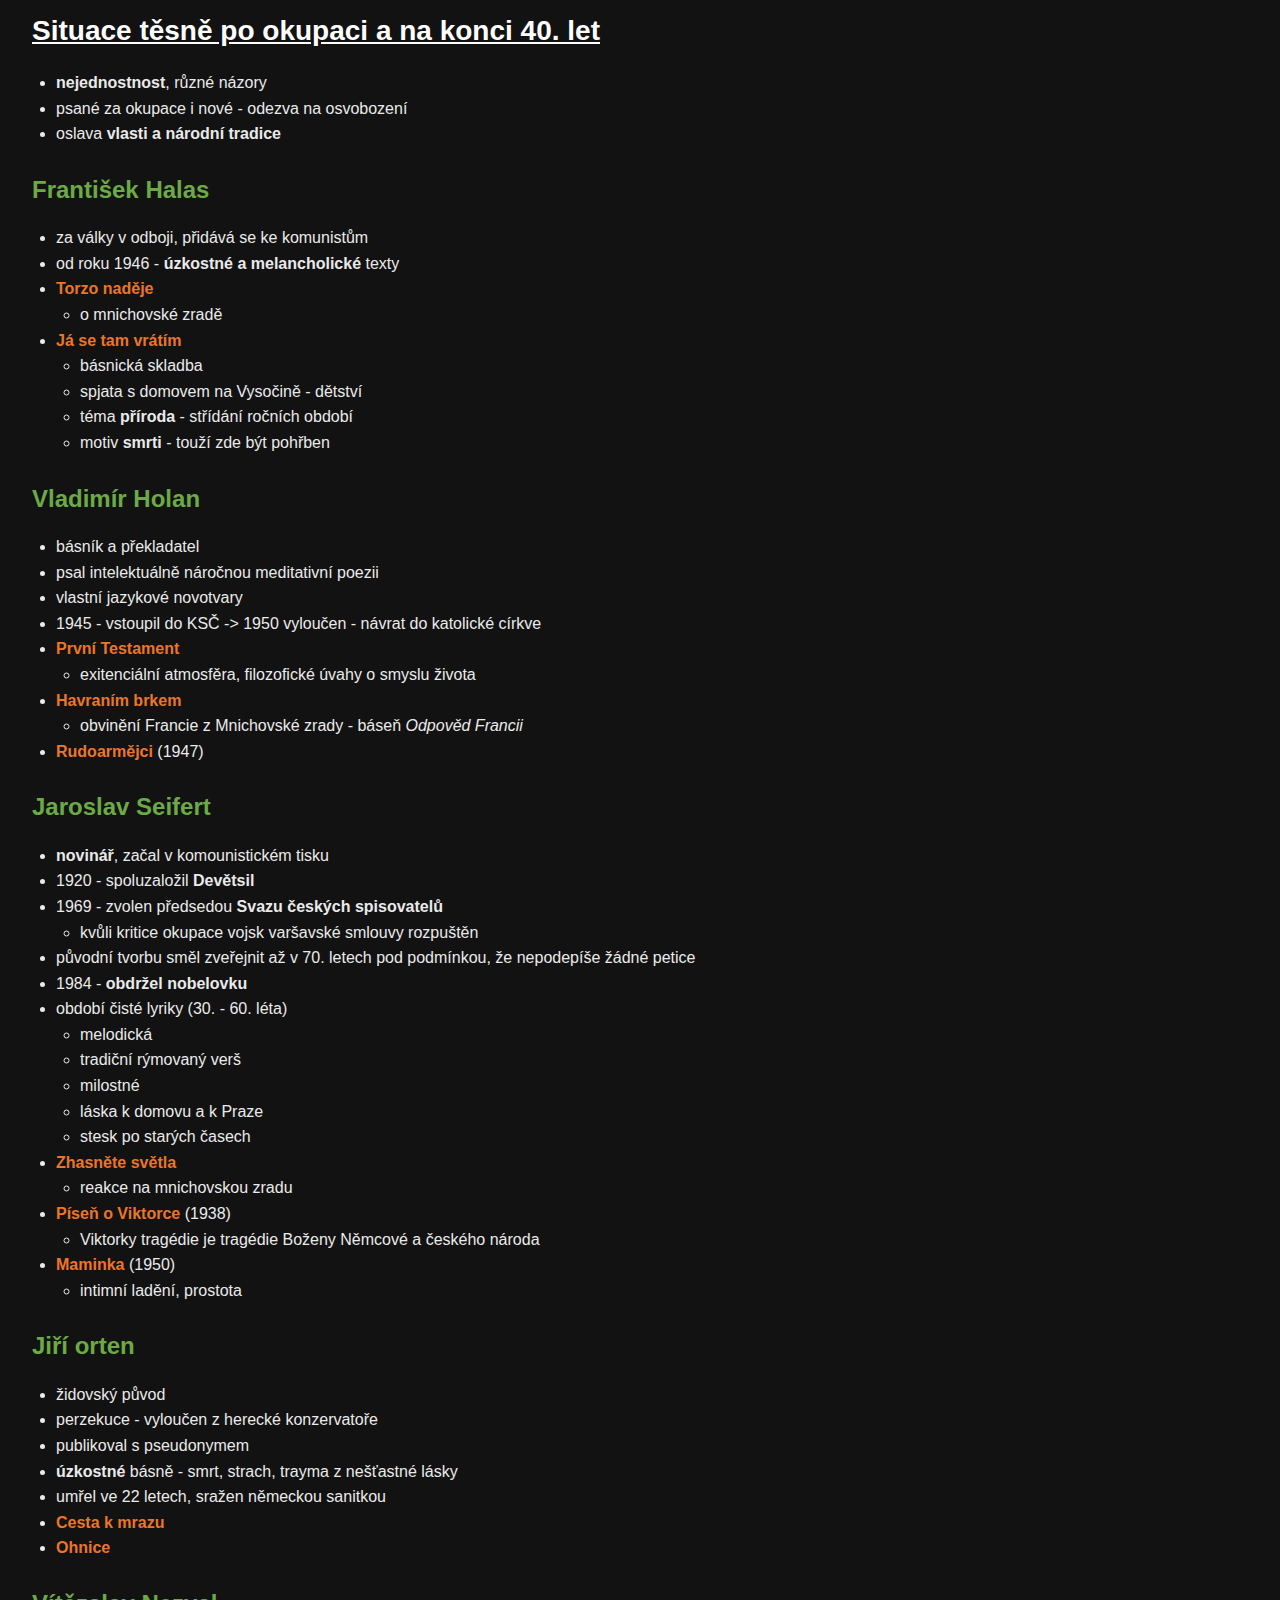
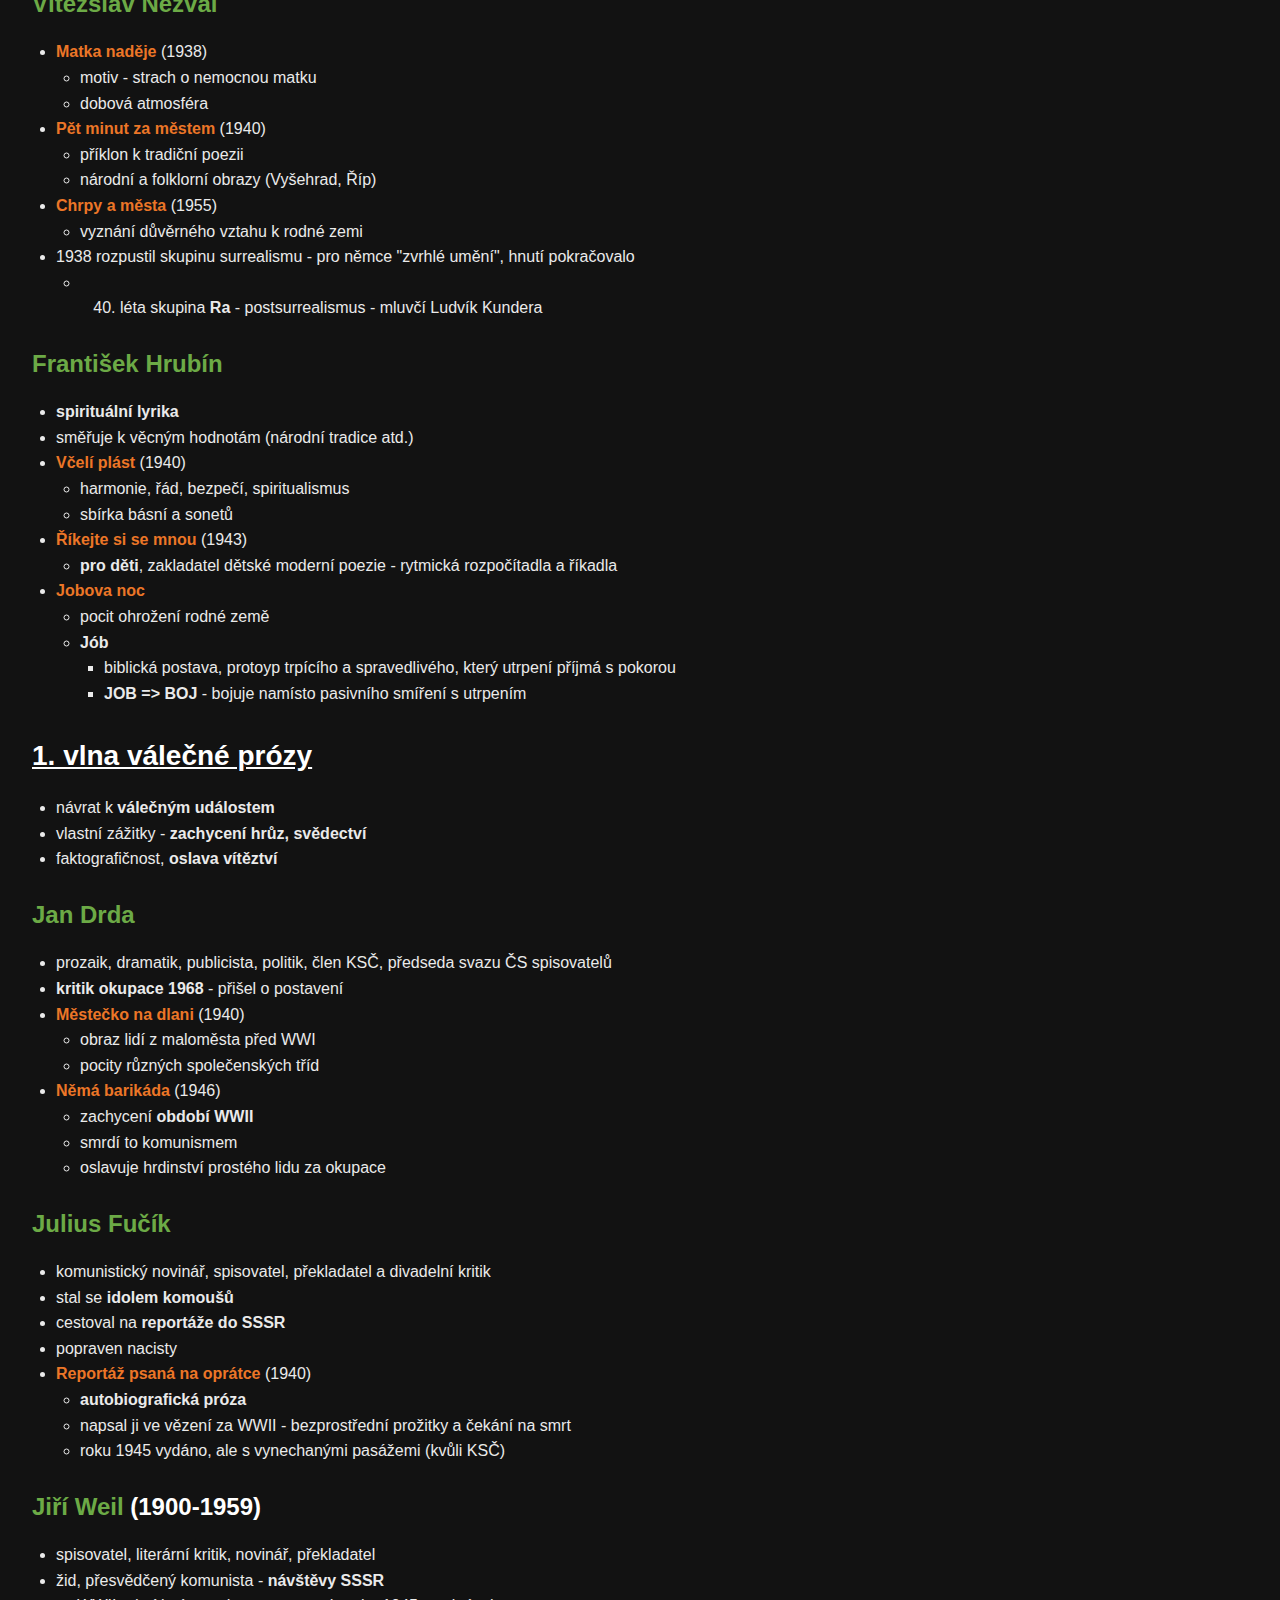
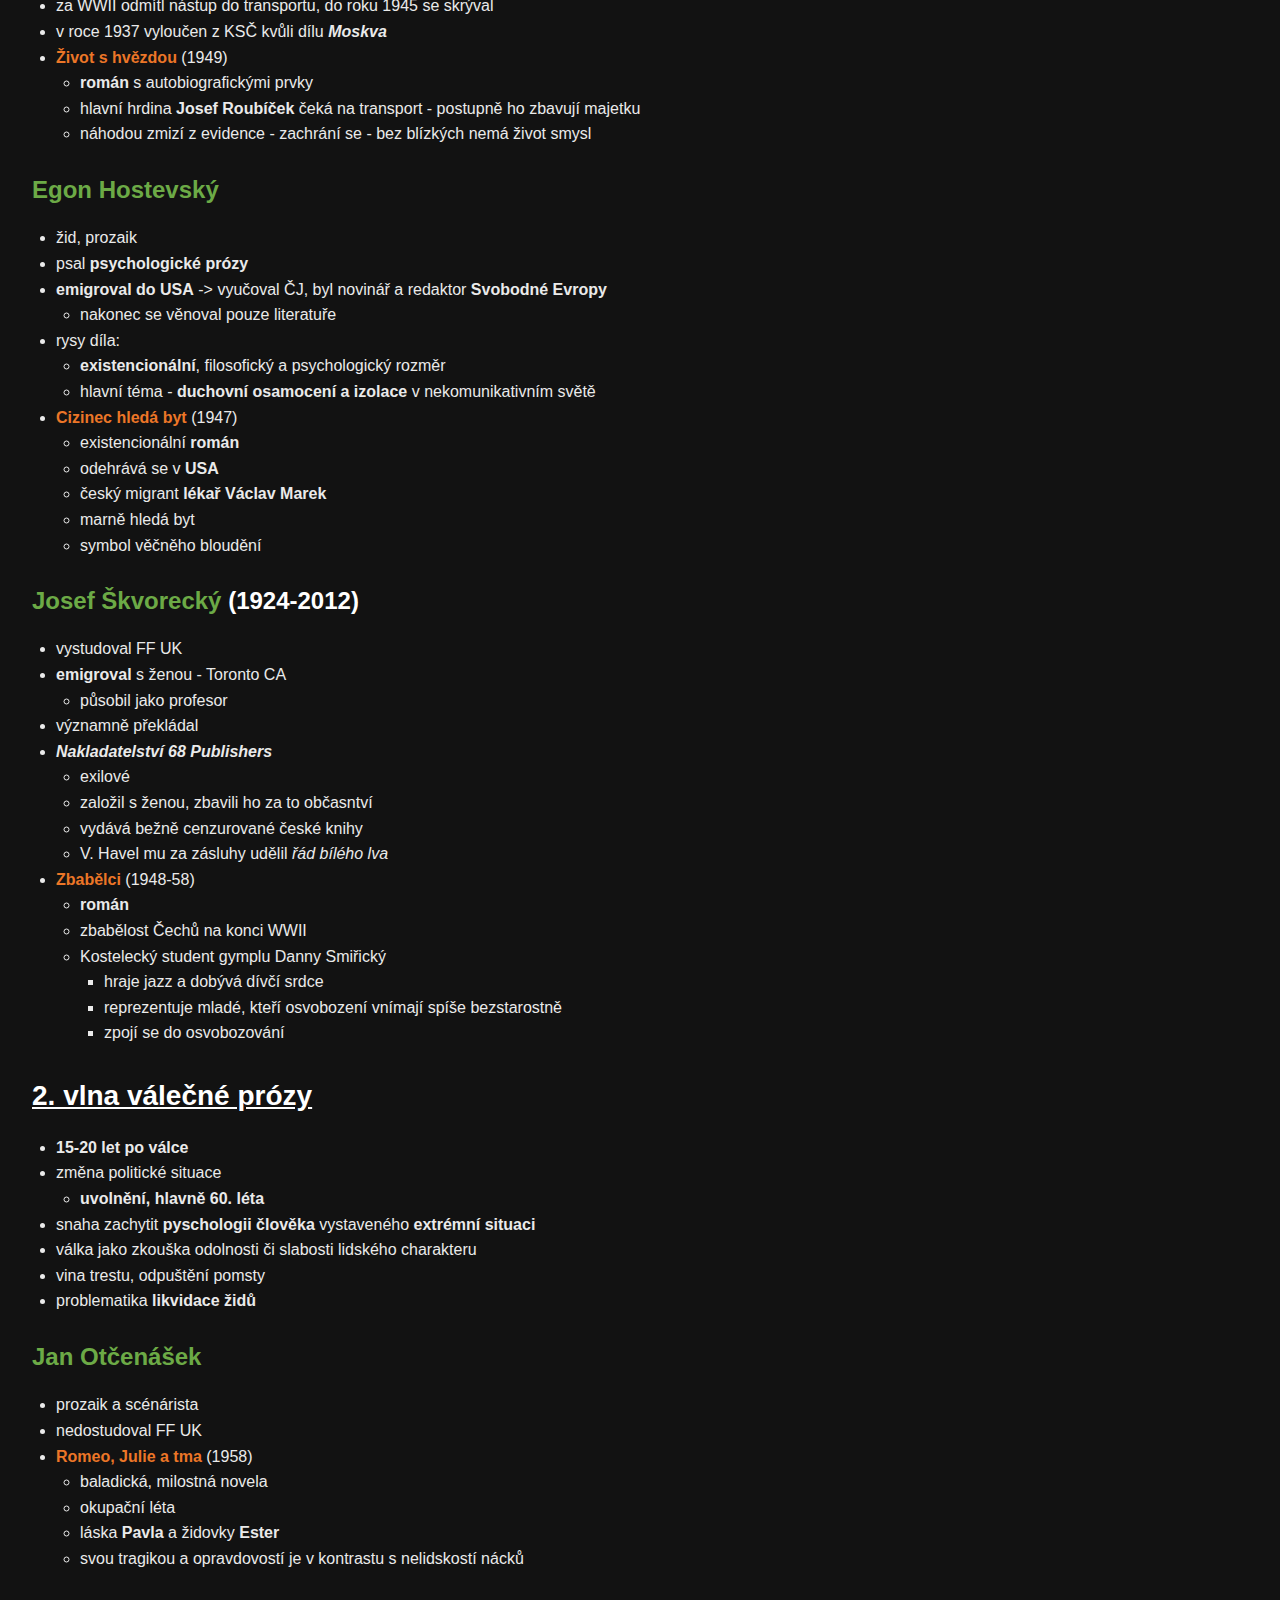
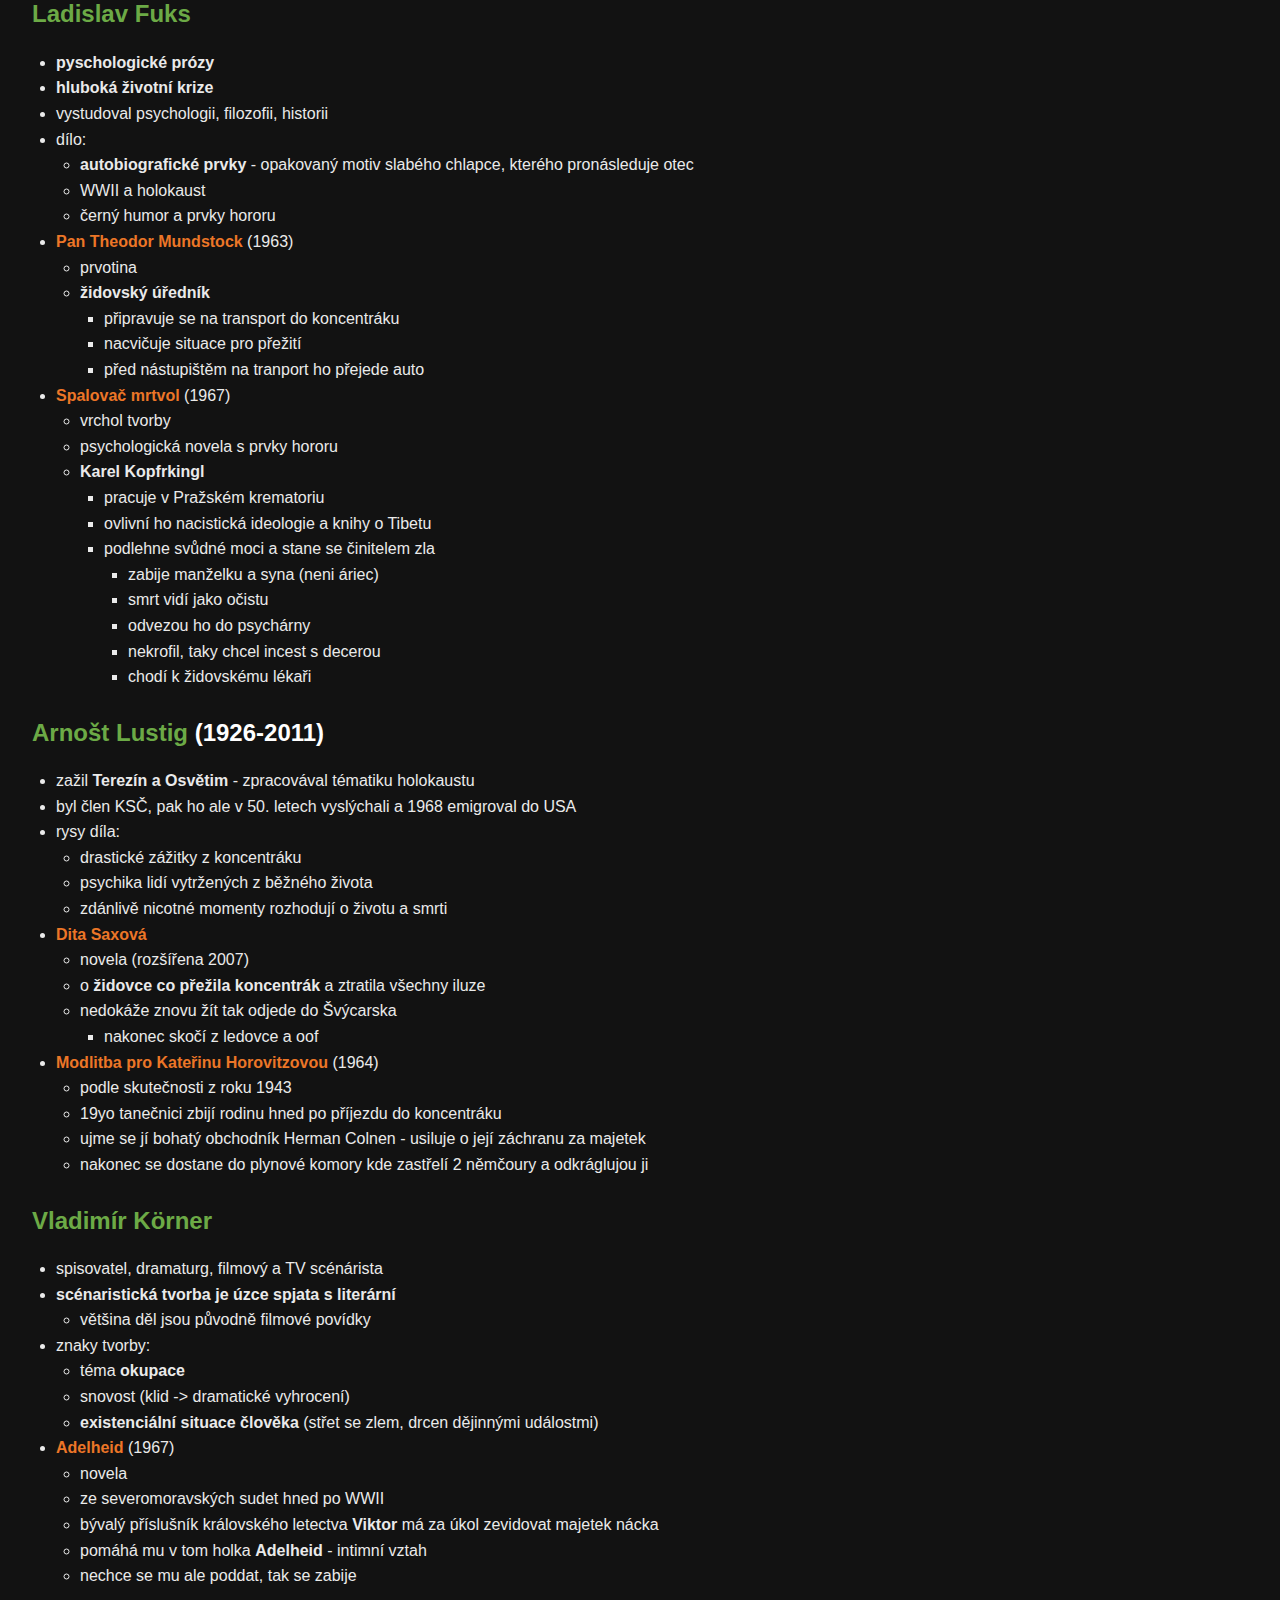
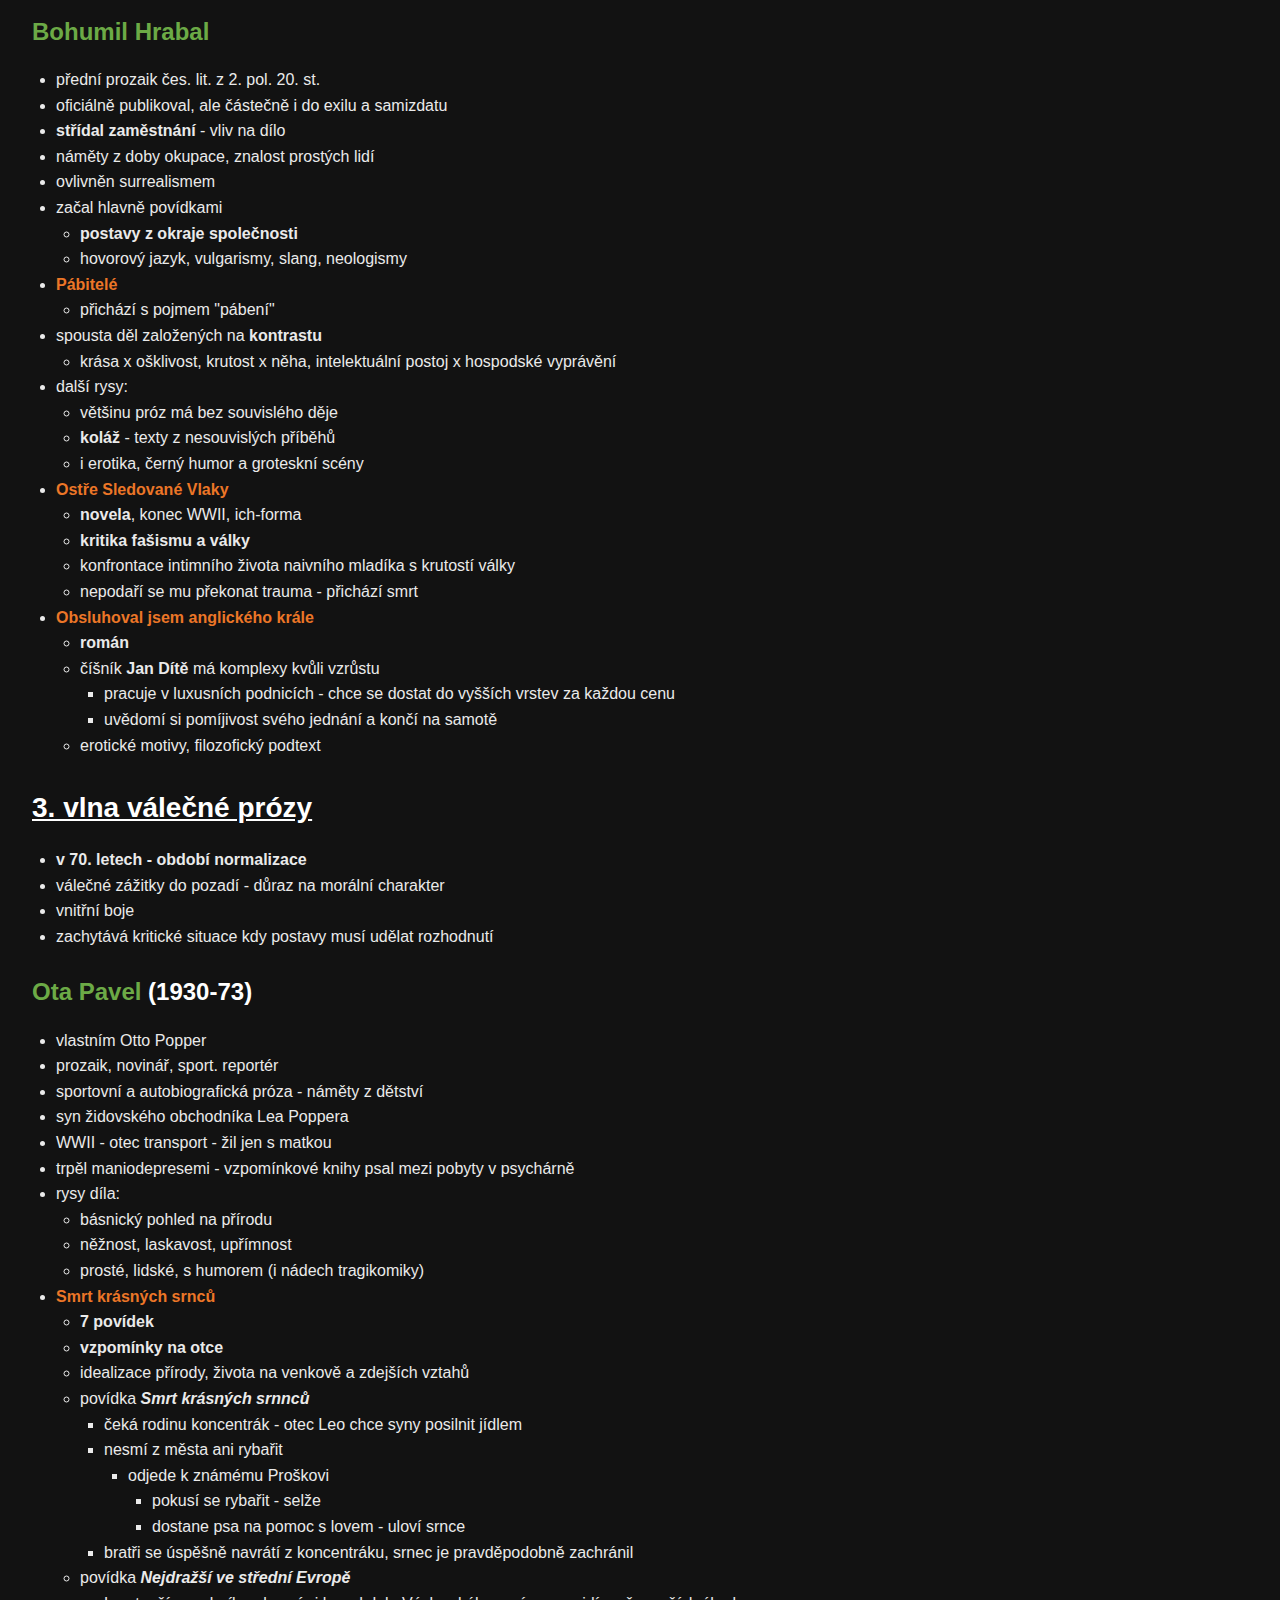
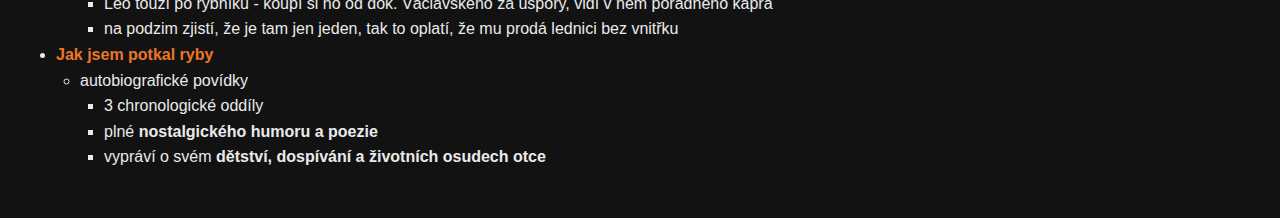
==== commit 17b5ad20: "Update vyvoj-ceske-literatury-po-roce-1945.html" ====
--- a/notes/vyvoj-ceske-literatury-po-roce-1945.html
+++ b/notes/vyvoj-ceske-literatury-po-roce-1945.html
@@ -480,7 +480,7 @@
 </ul>
 <h2 id="3-vlna-válečné-prózy">3. vlna válečné prózy</h2>
 <ul>
-<li>v 70. letech</li>
+<li><strong>v 70. letech - období normalizace</strong></li>
 <li>válečné zážitky do pozadí - důraz na morální charakter</li>
 <li>vnitřní boje</li>
 <li>zachytává kritické situace kdy postavy musí udělat rozhodnutí</li>
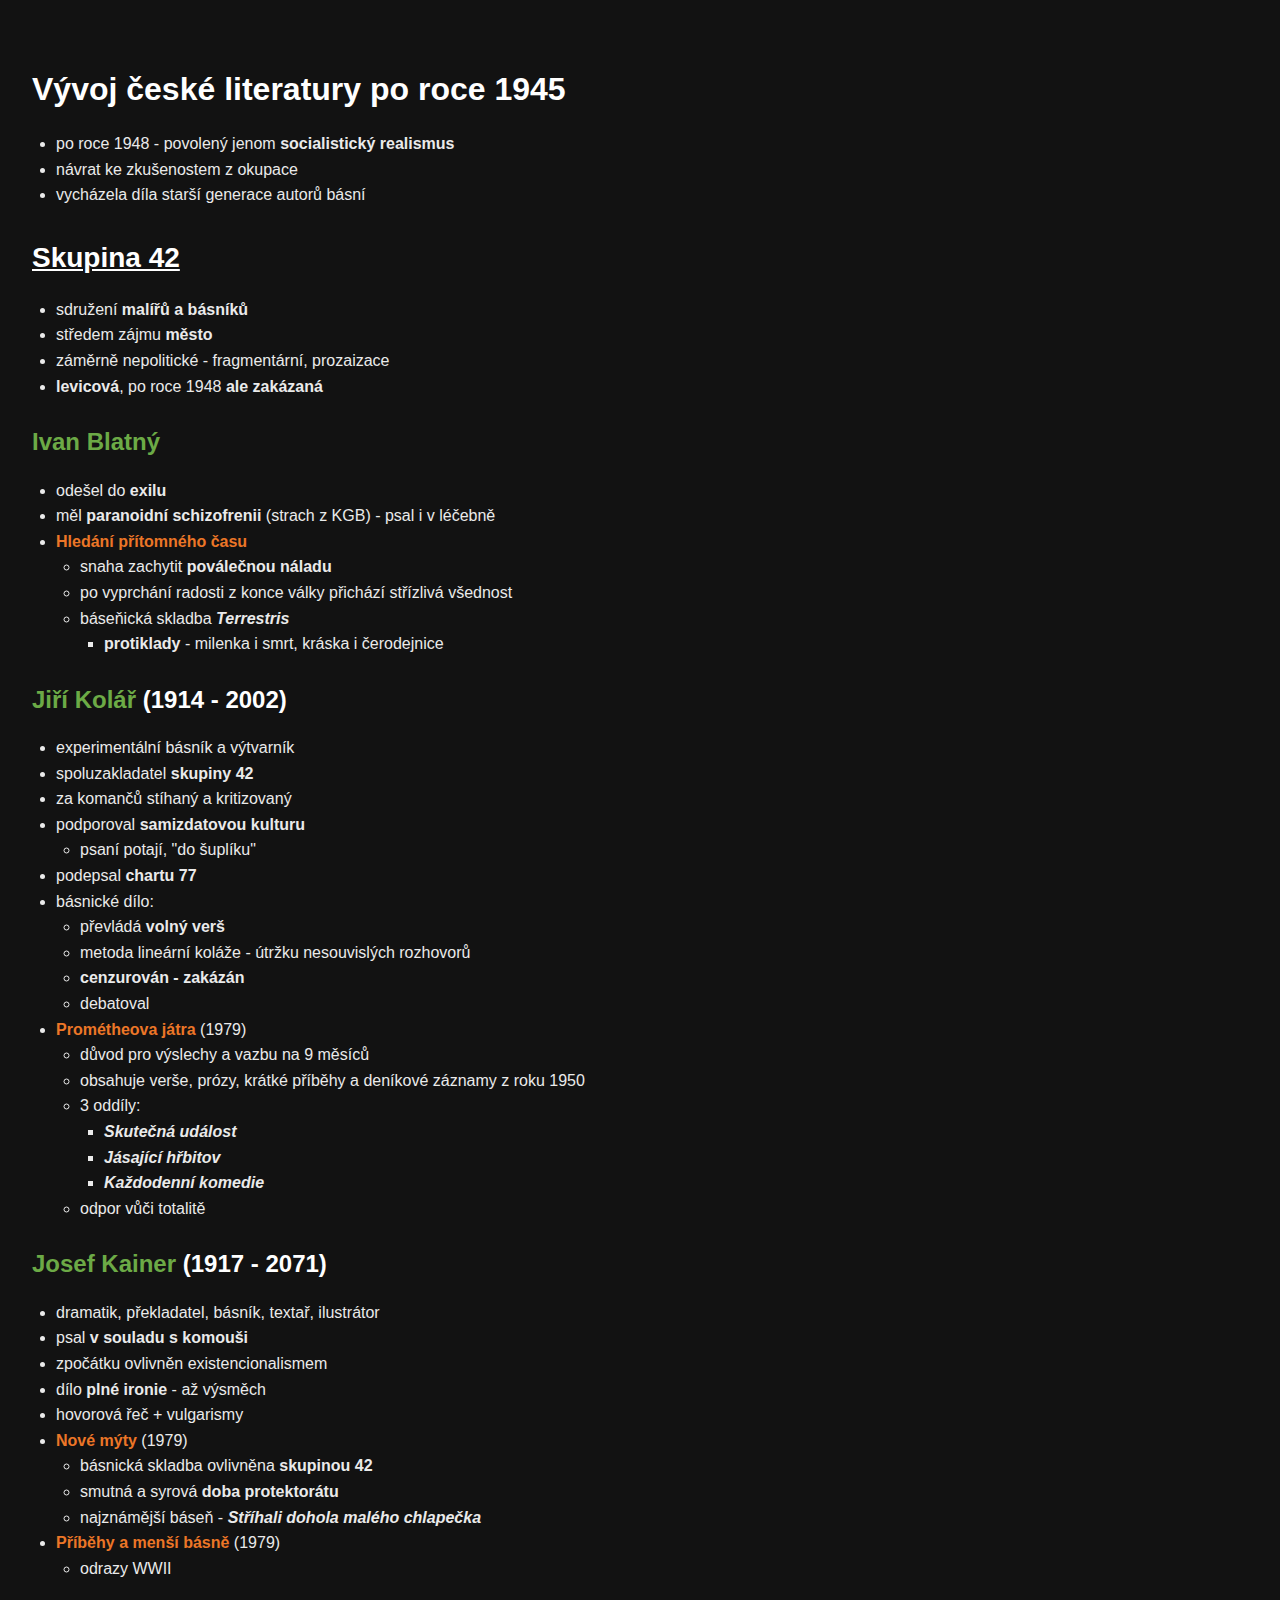
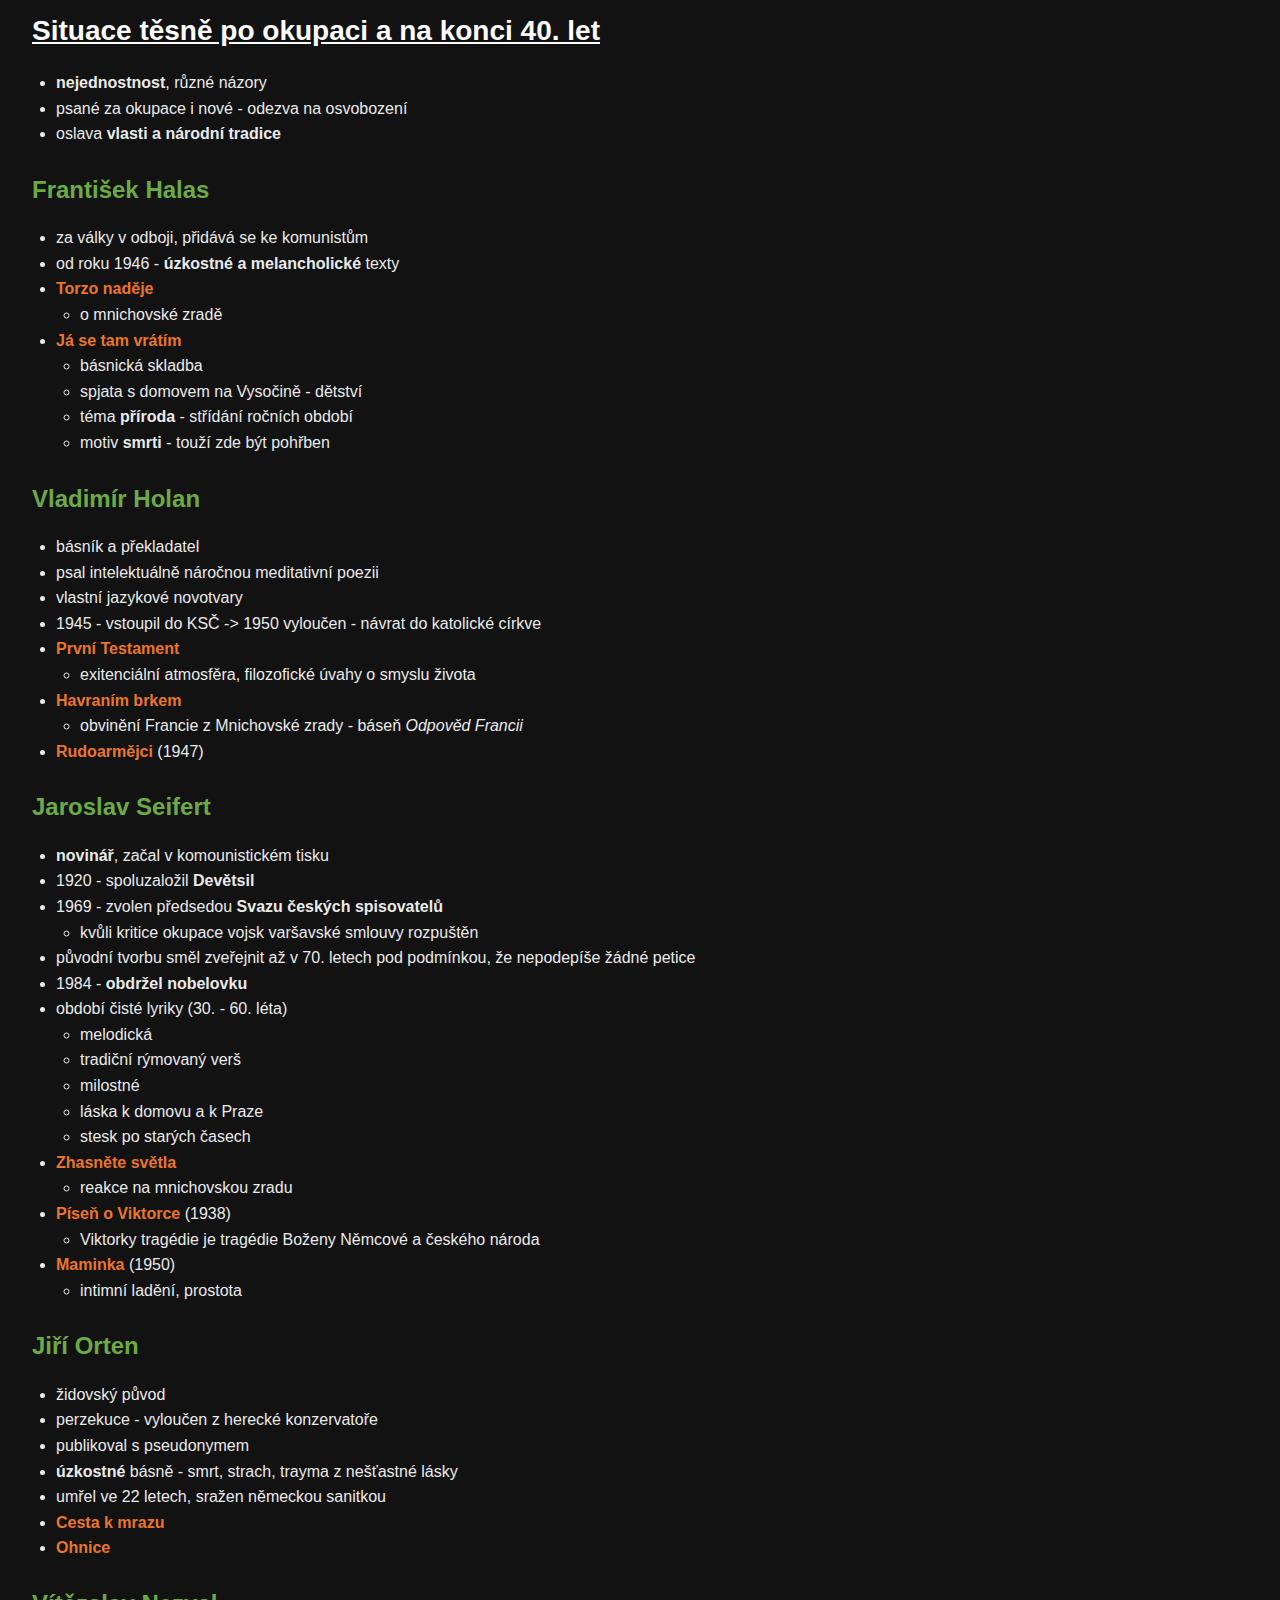
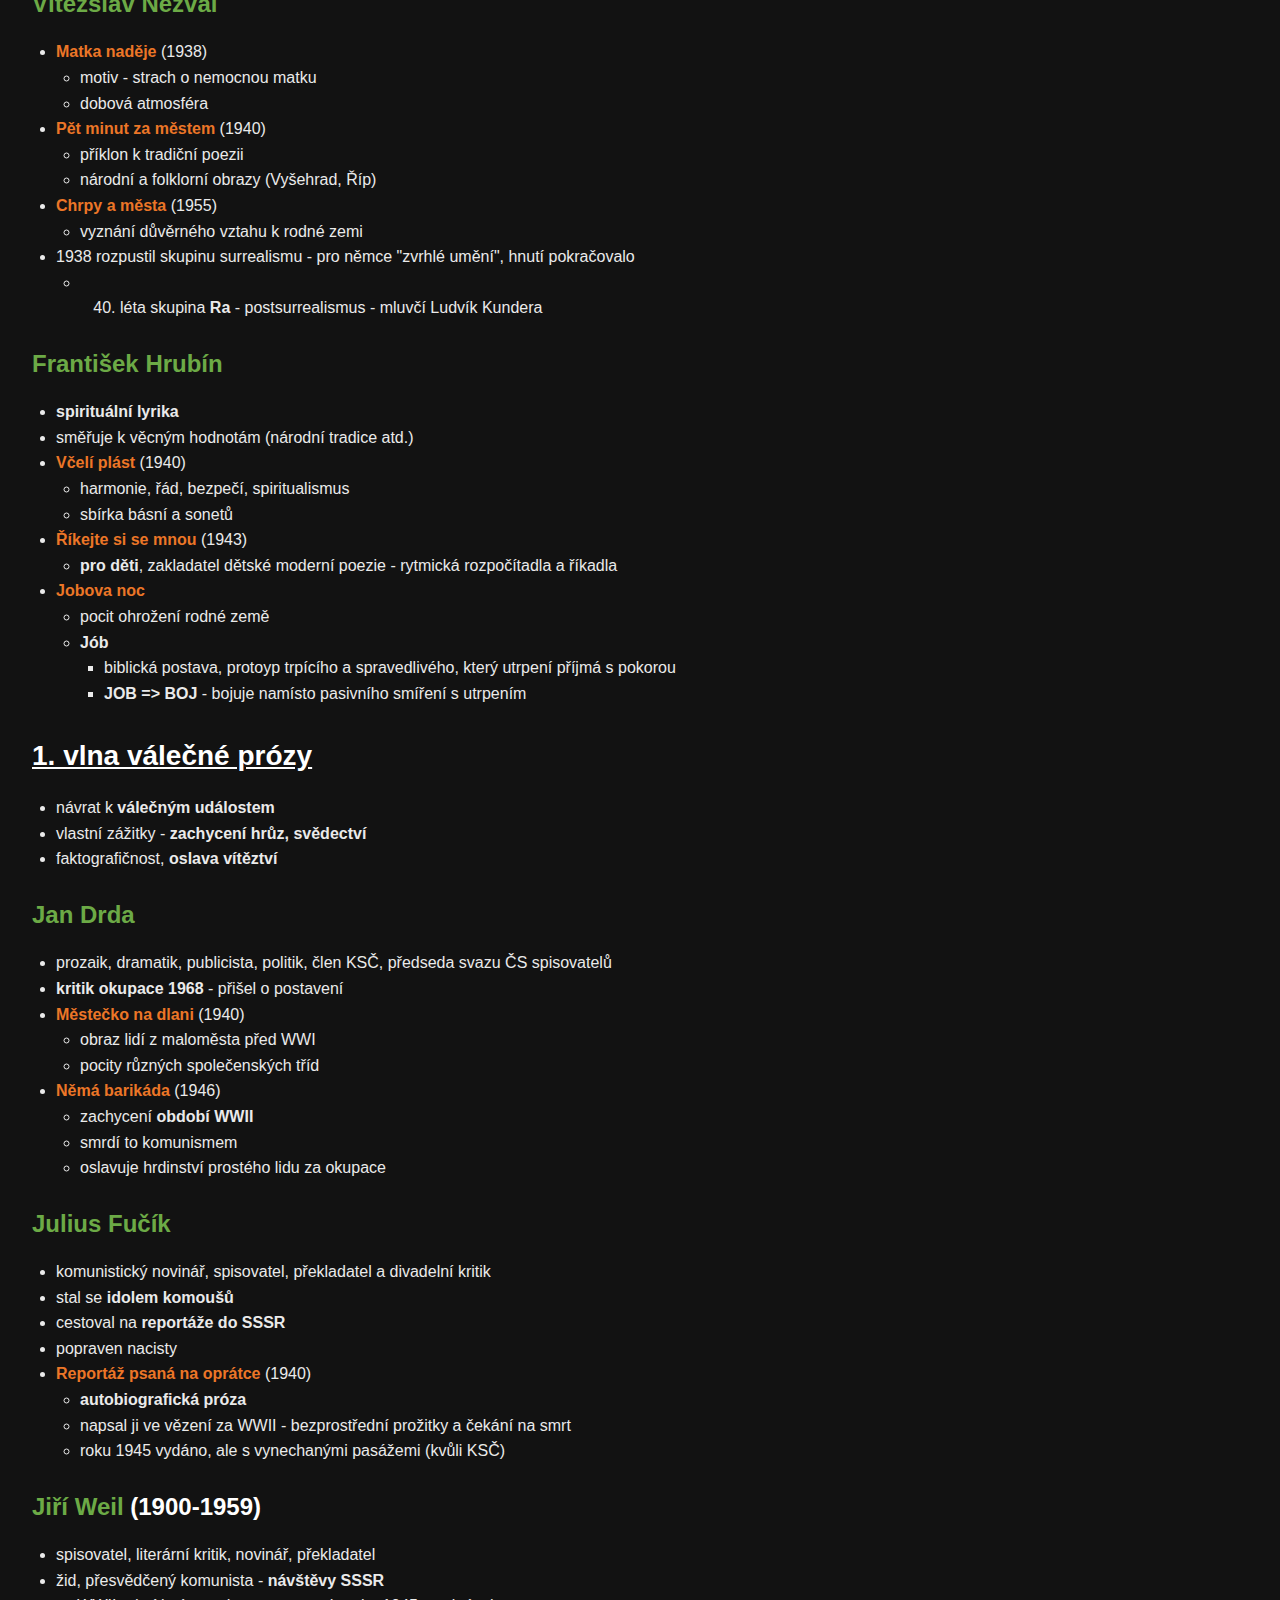
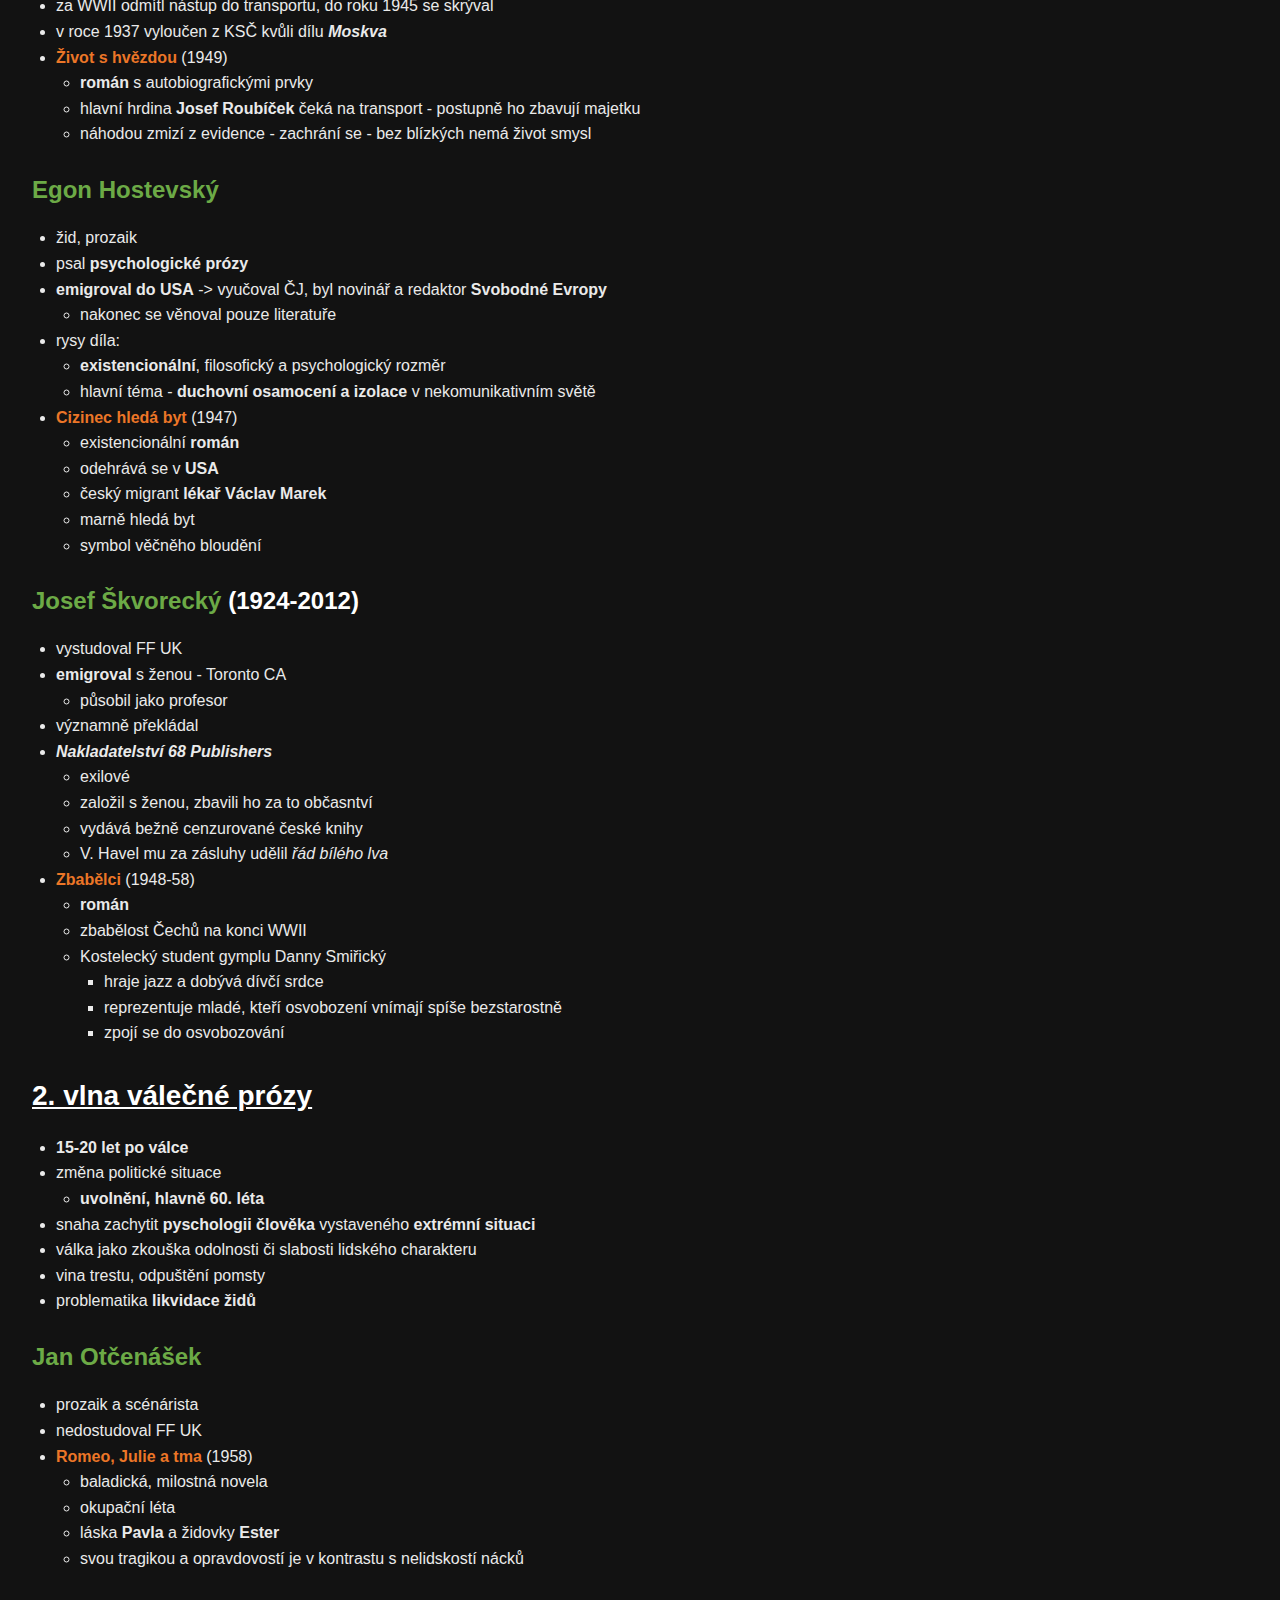
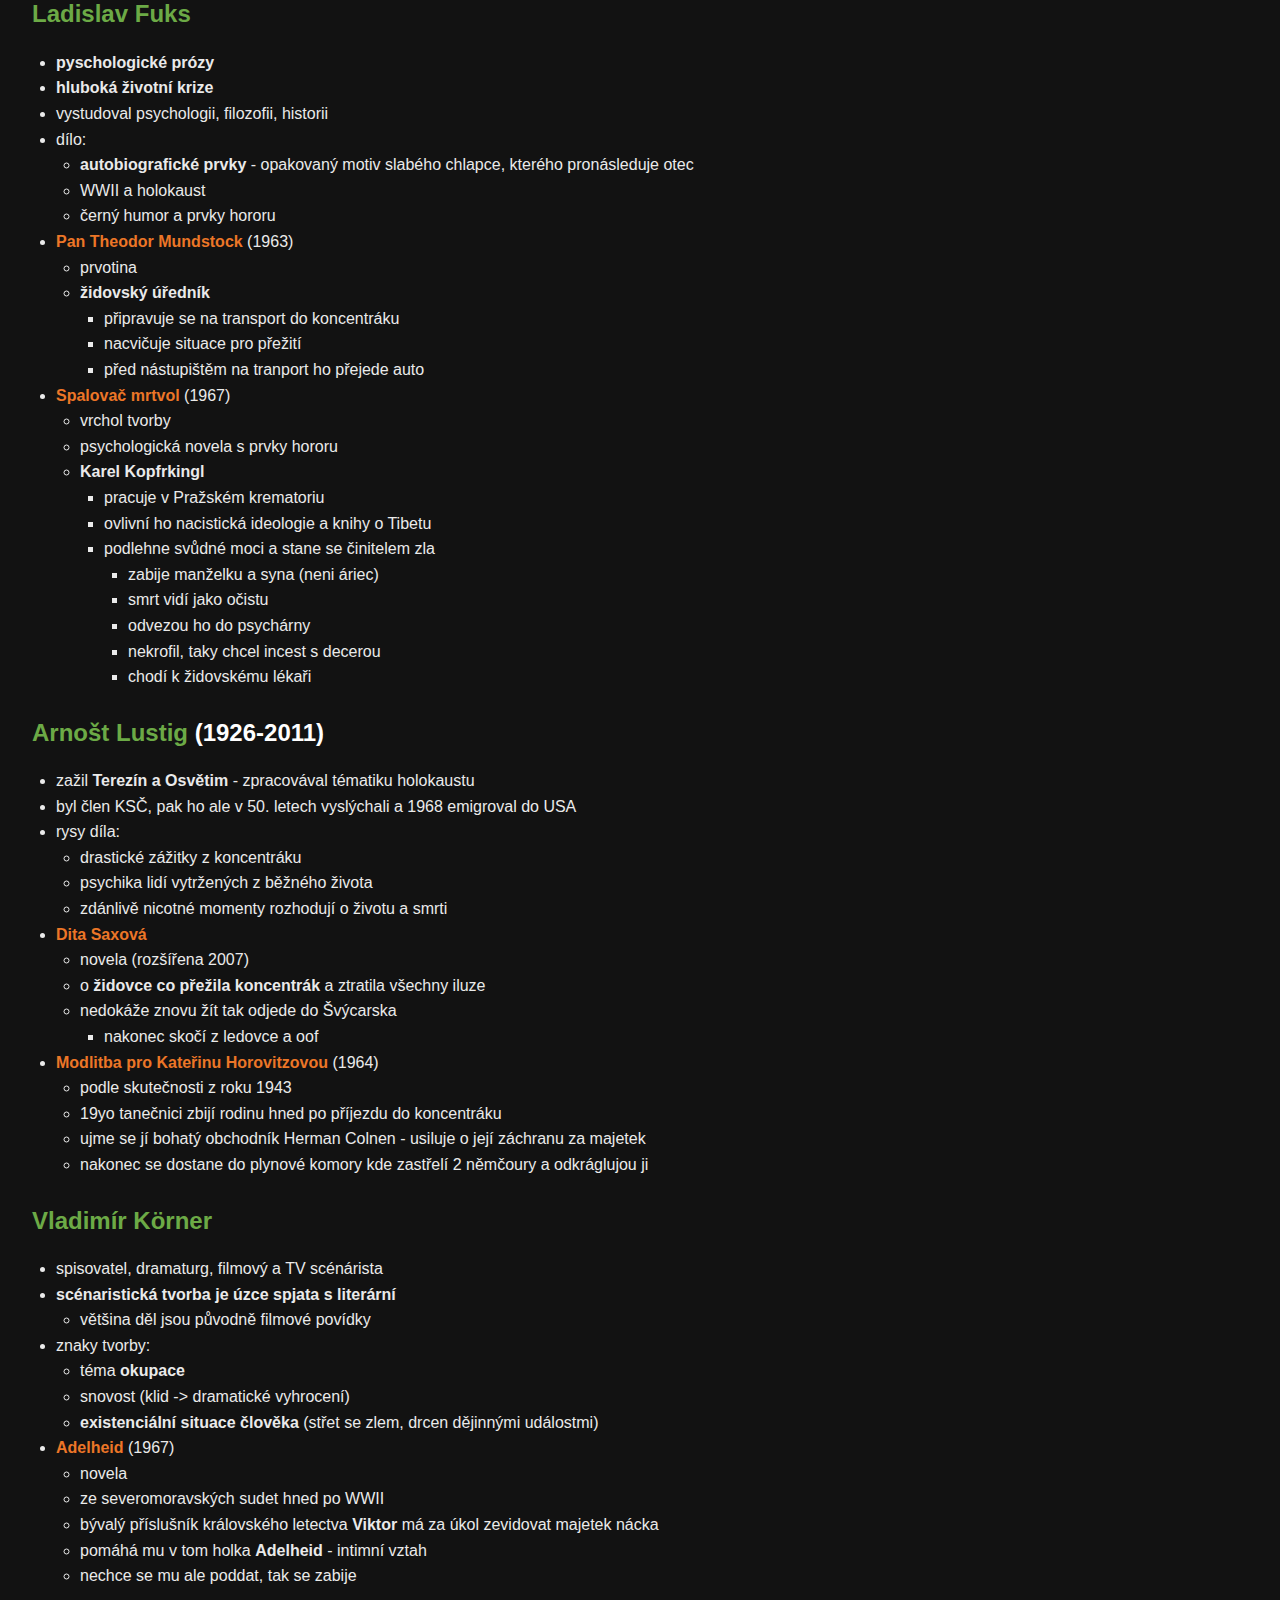
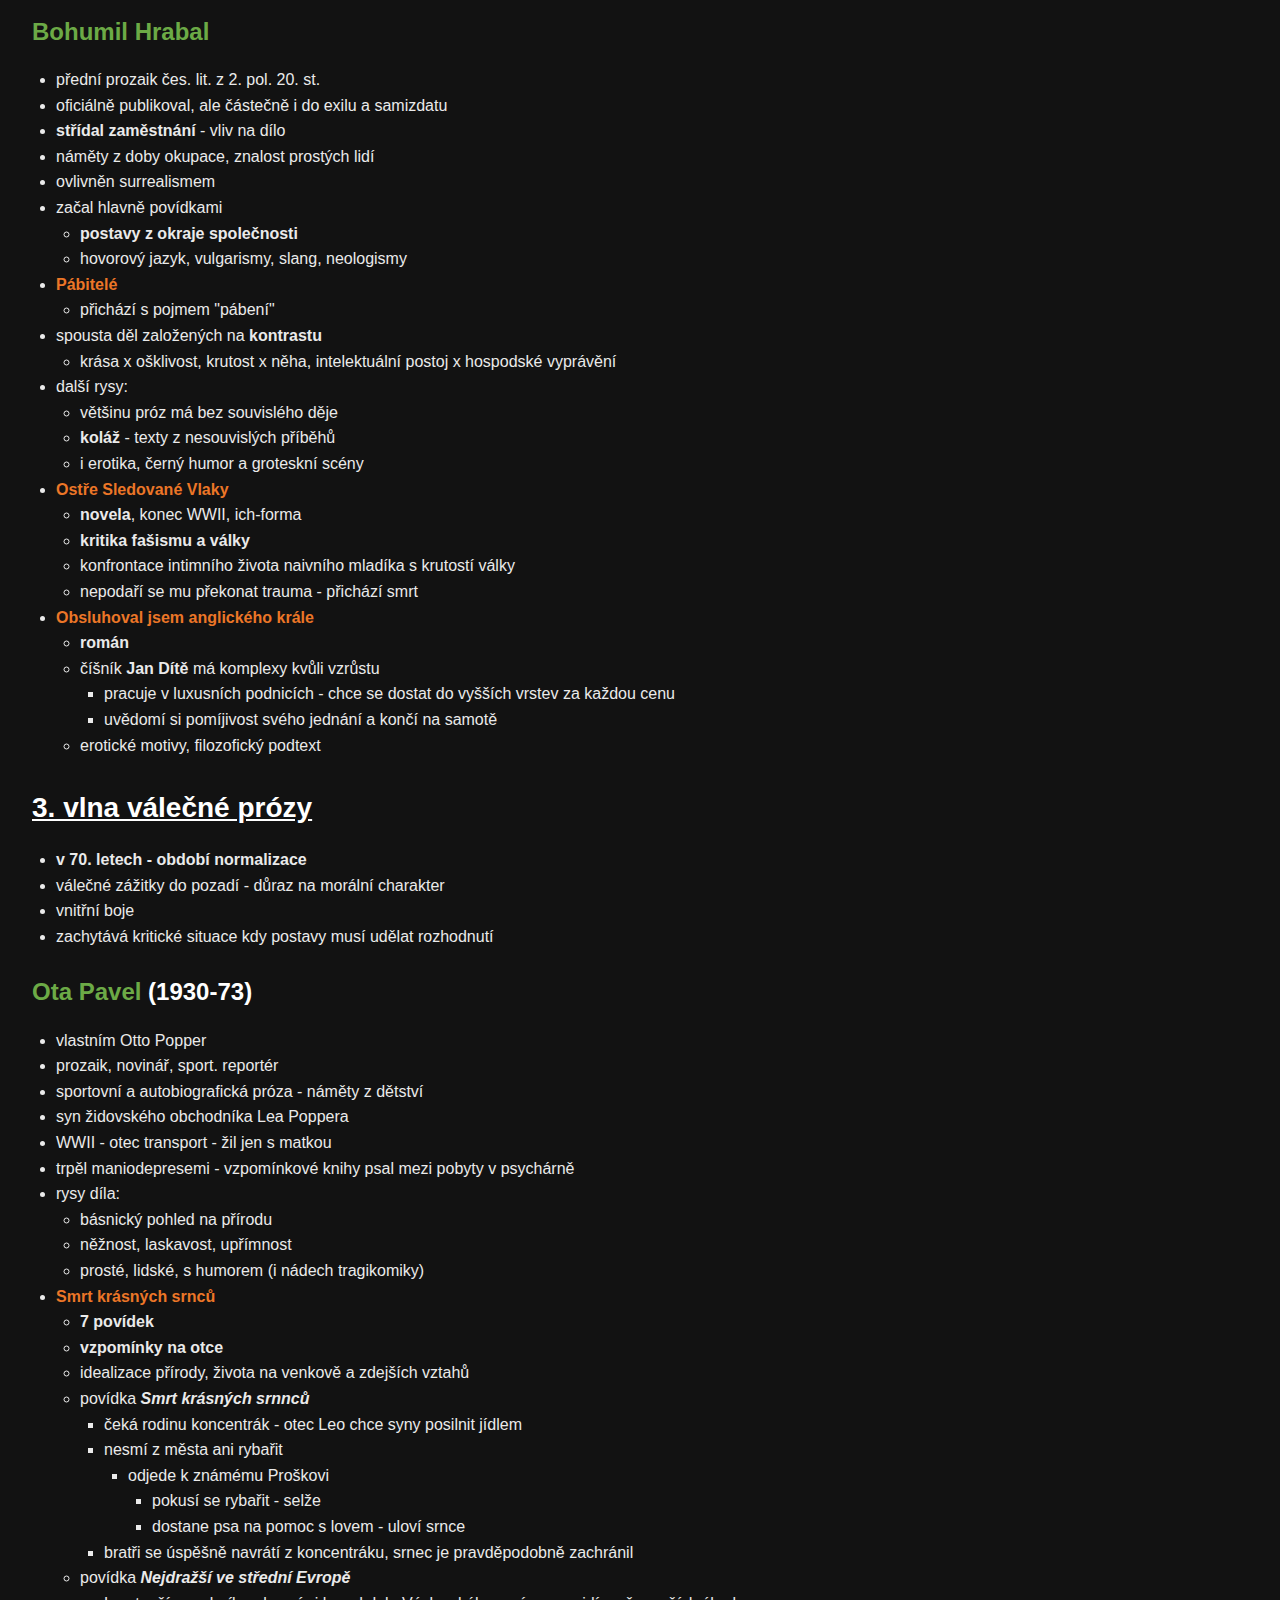
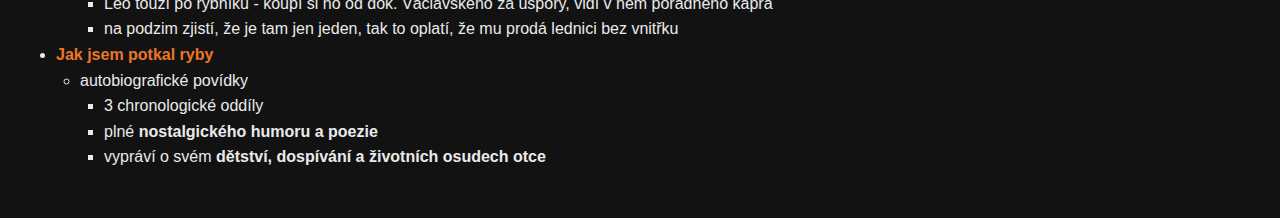
==== commit 0c793afd: "Update vyvoj-ceske-literatury-po-roce-1945.html" ====
--- a/notes/vyvoj-ceske-literatury-po-roce-1945.html
+++ b/notes/vyvoj-ceske-literatury-po-roce-1945.html
@@ -167,7 +167,7 @@
 </ul>
 </li>
 </ul>
-<h3 id="jiří-orten"><span style= "color: #6CAA46"><strong>Jiří orten</strong></span></h3>
+<h3 id="jiří-orten"><span style= "color: #6CAA46"><strong>Jiří Orten</strong></span></h3>
 <ul>
 <li>židovský původ</li>
 <li>perzekuce - vyloučen z herecké konzervatoře</li>
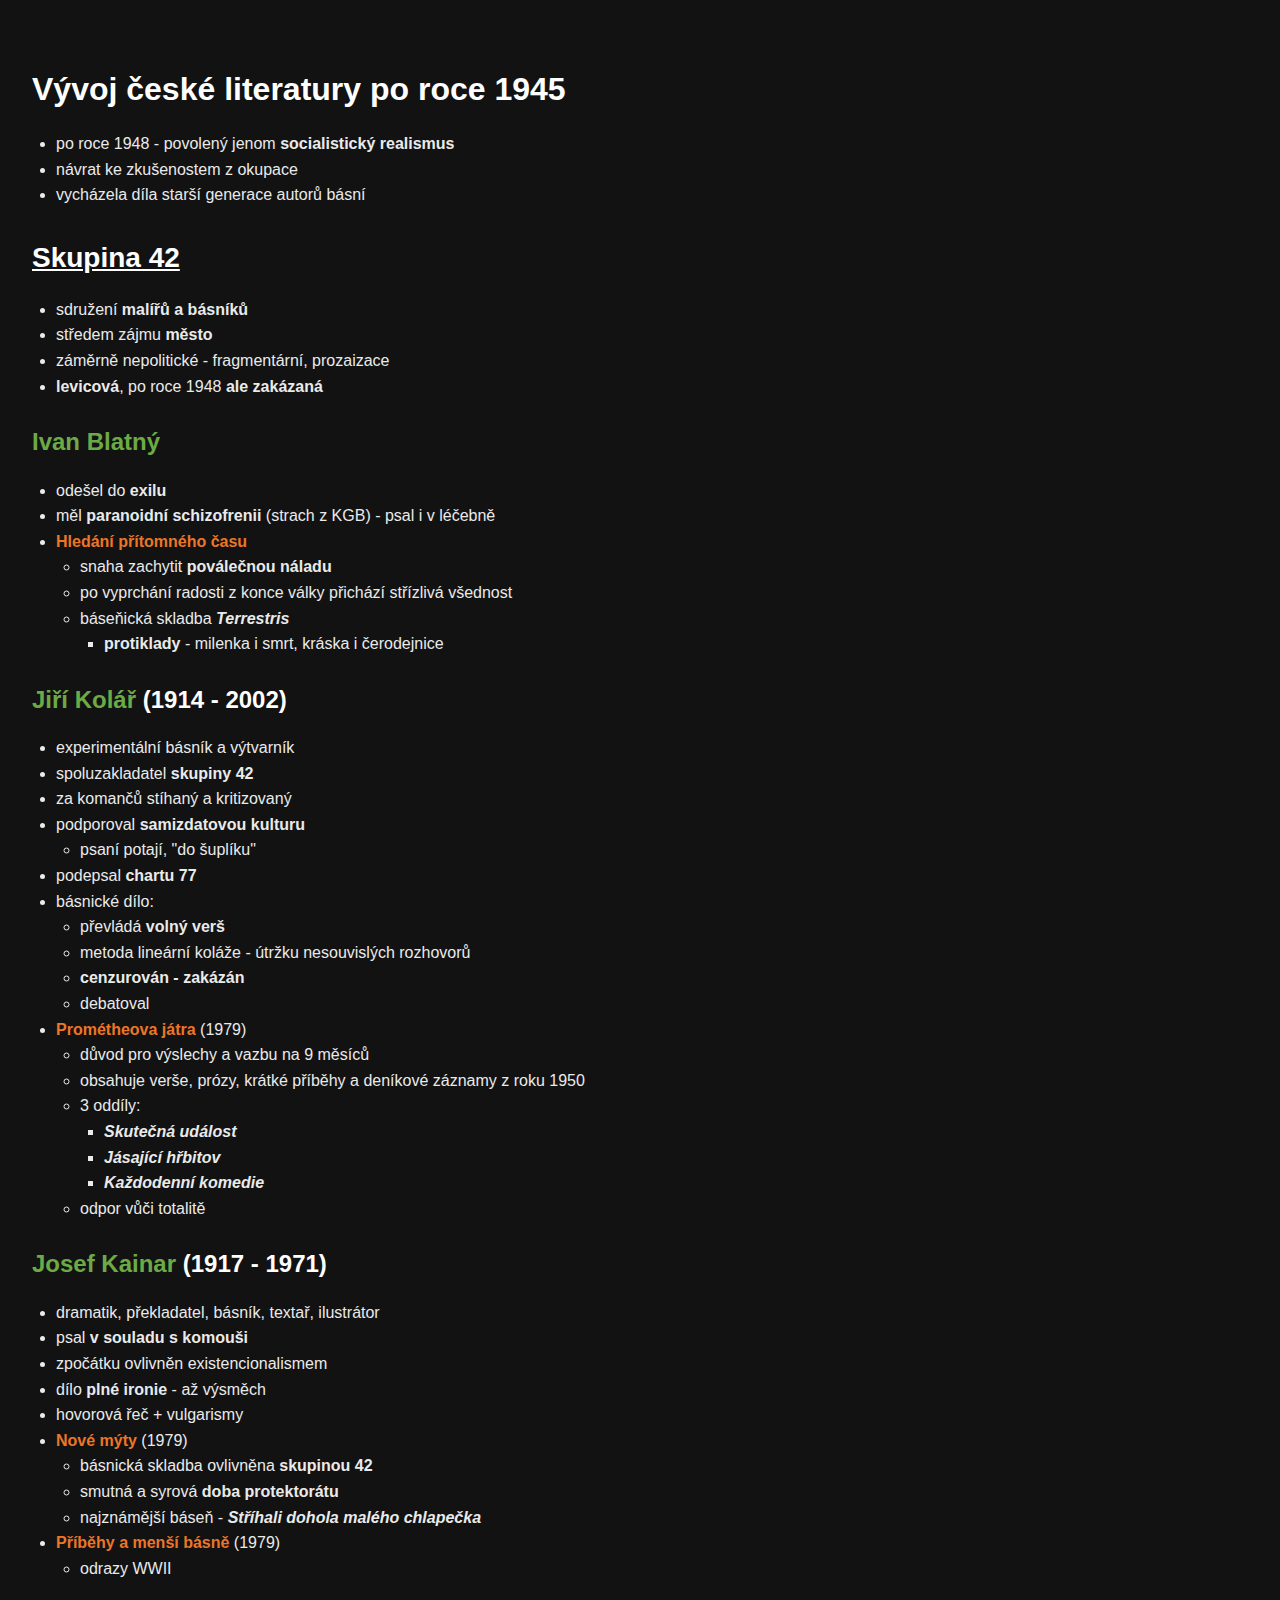
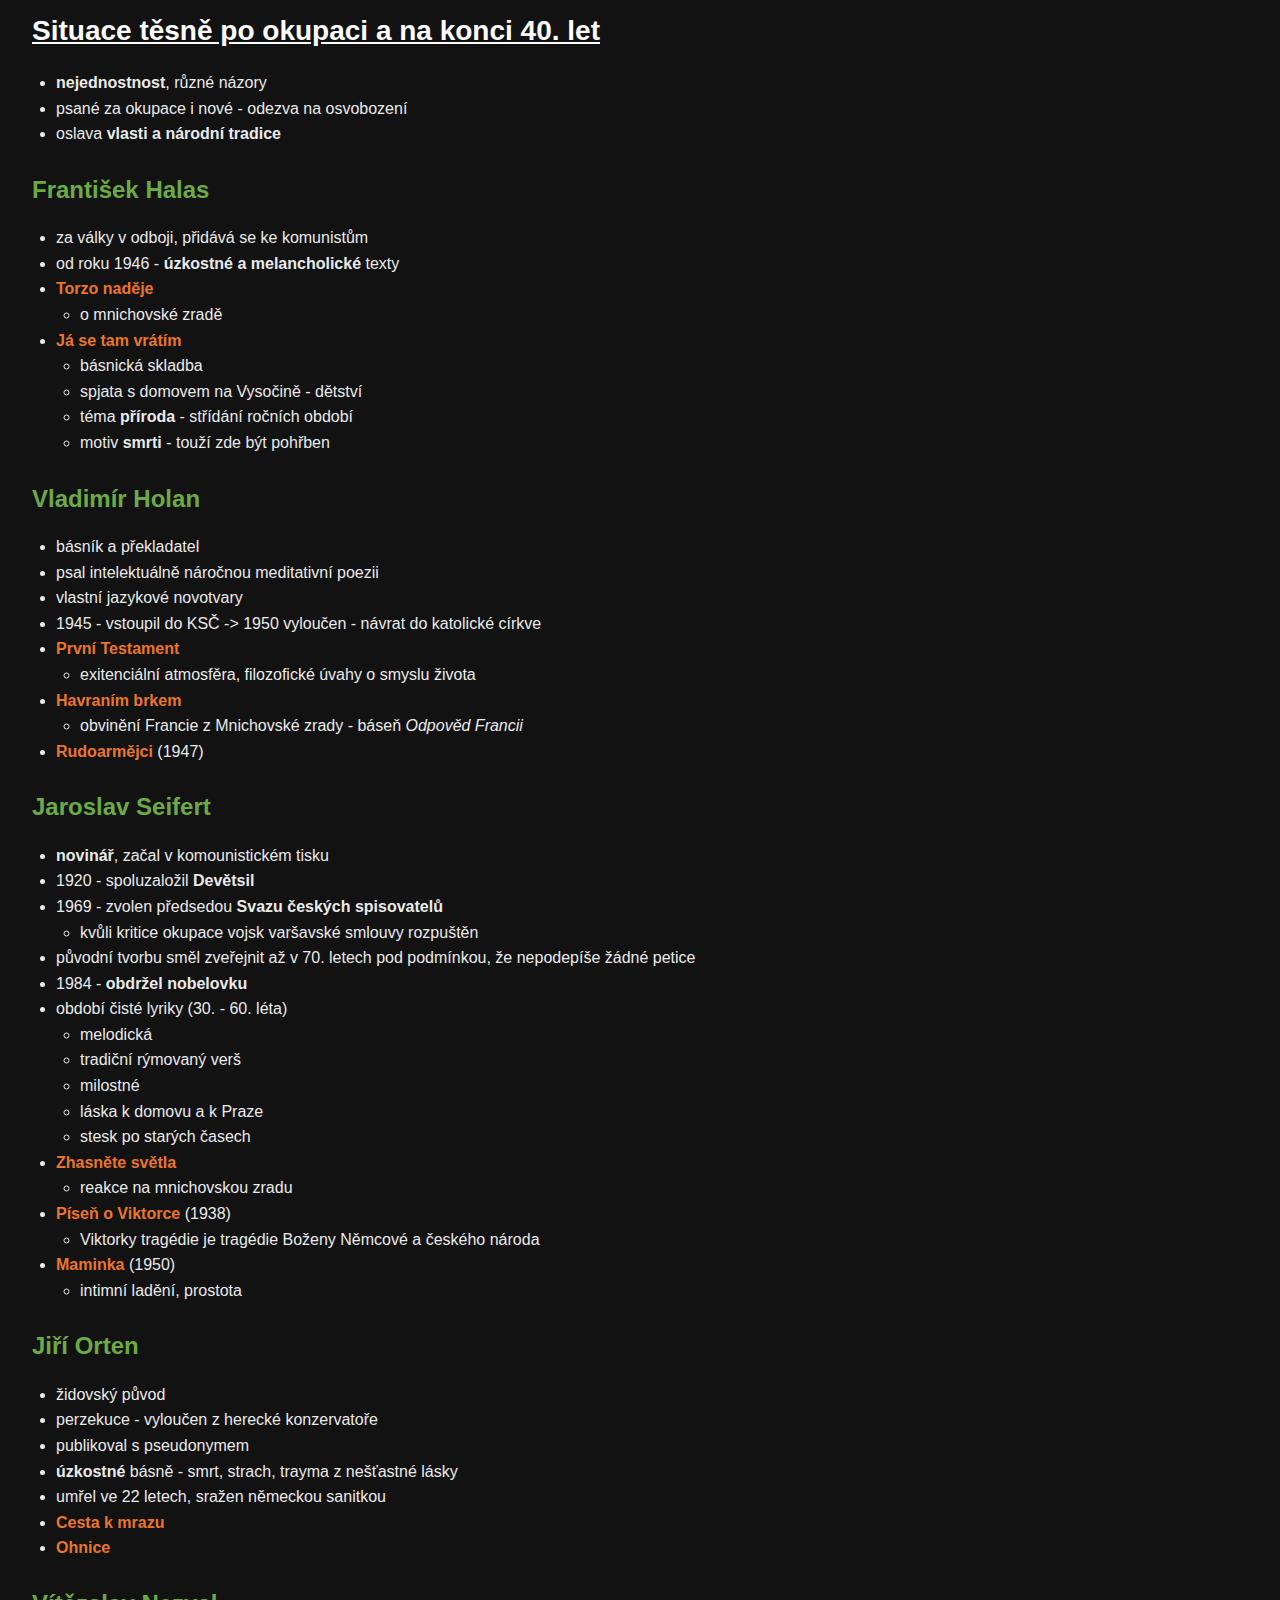
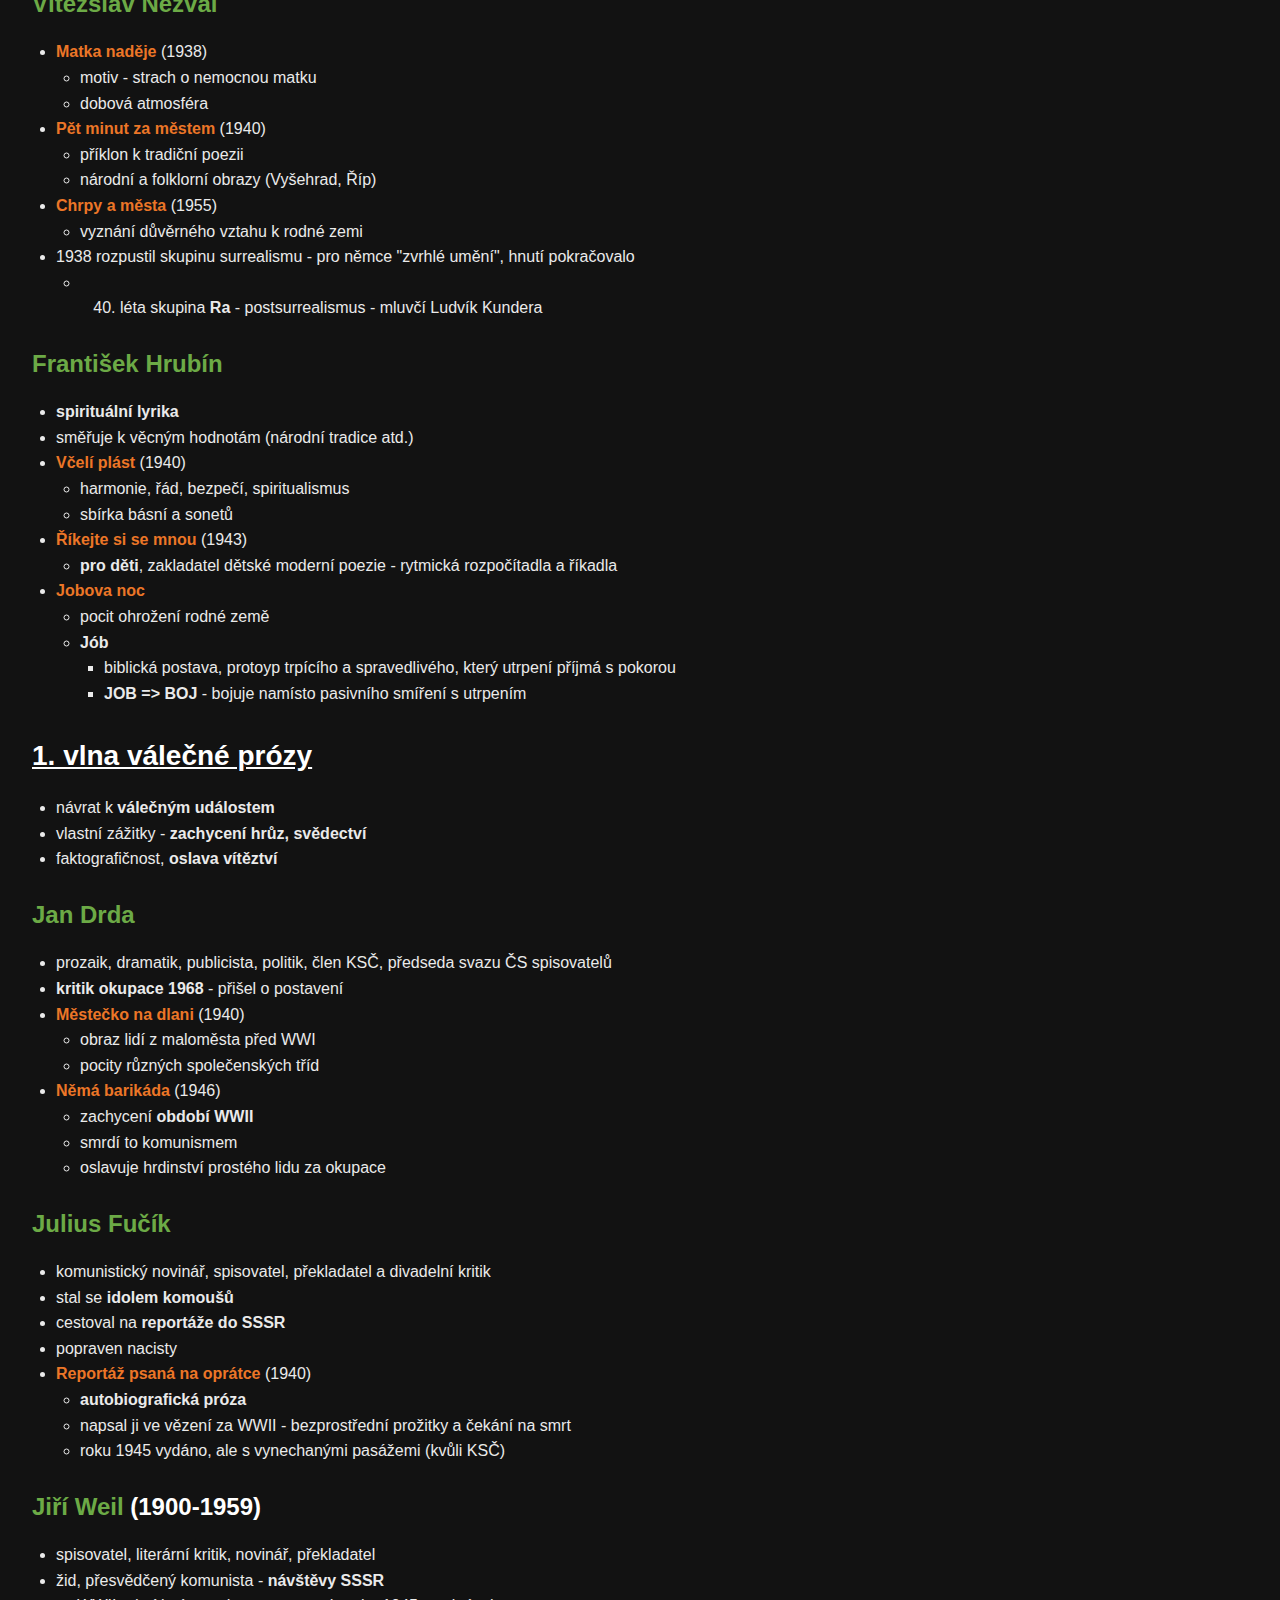
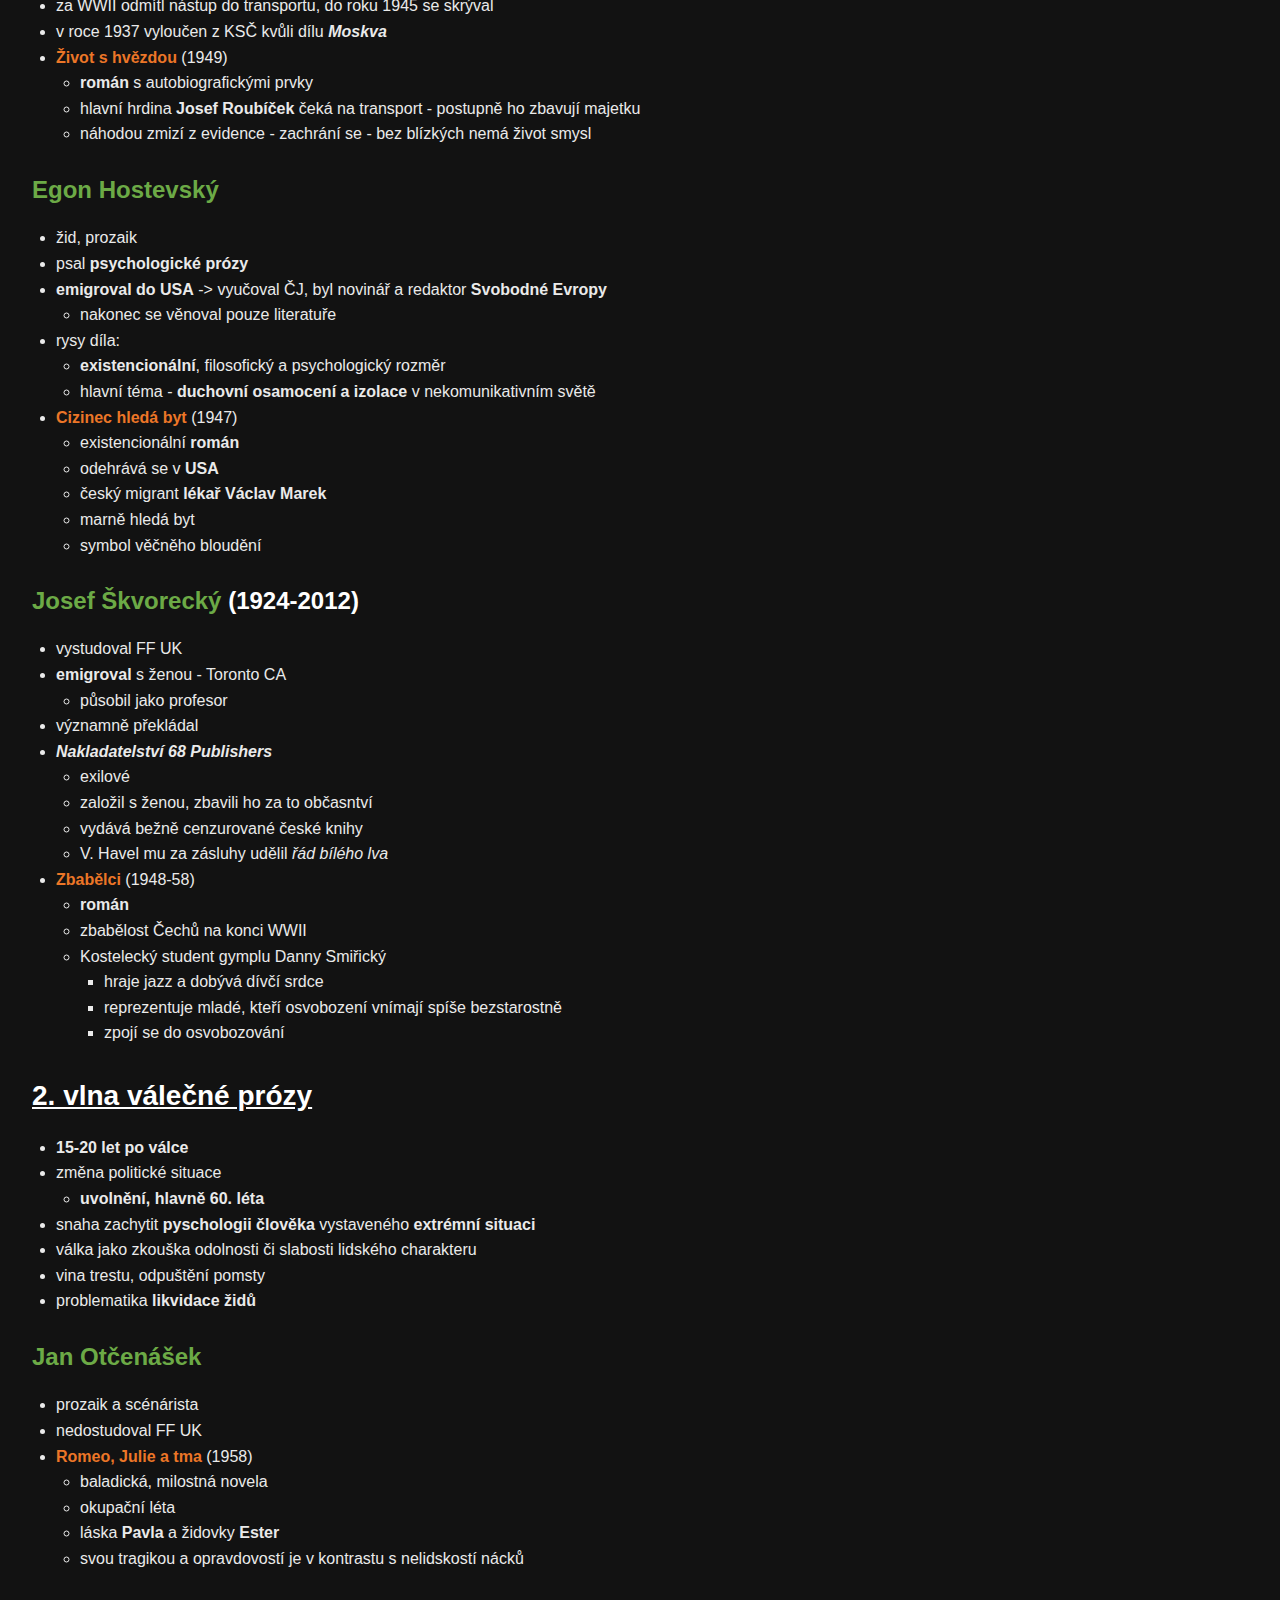
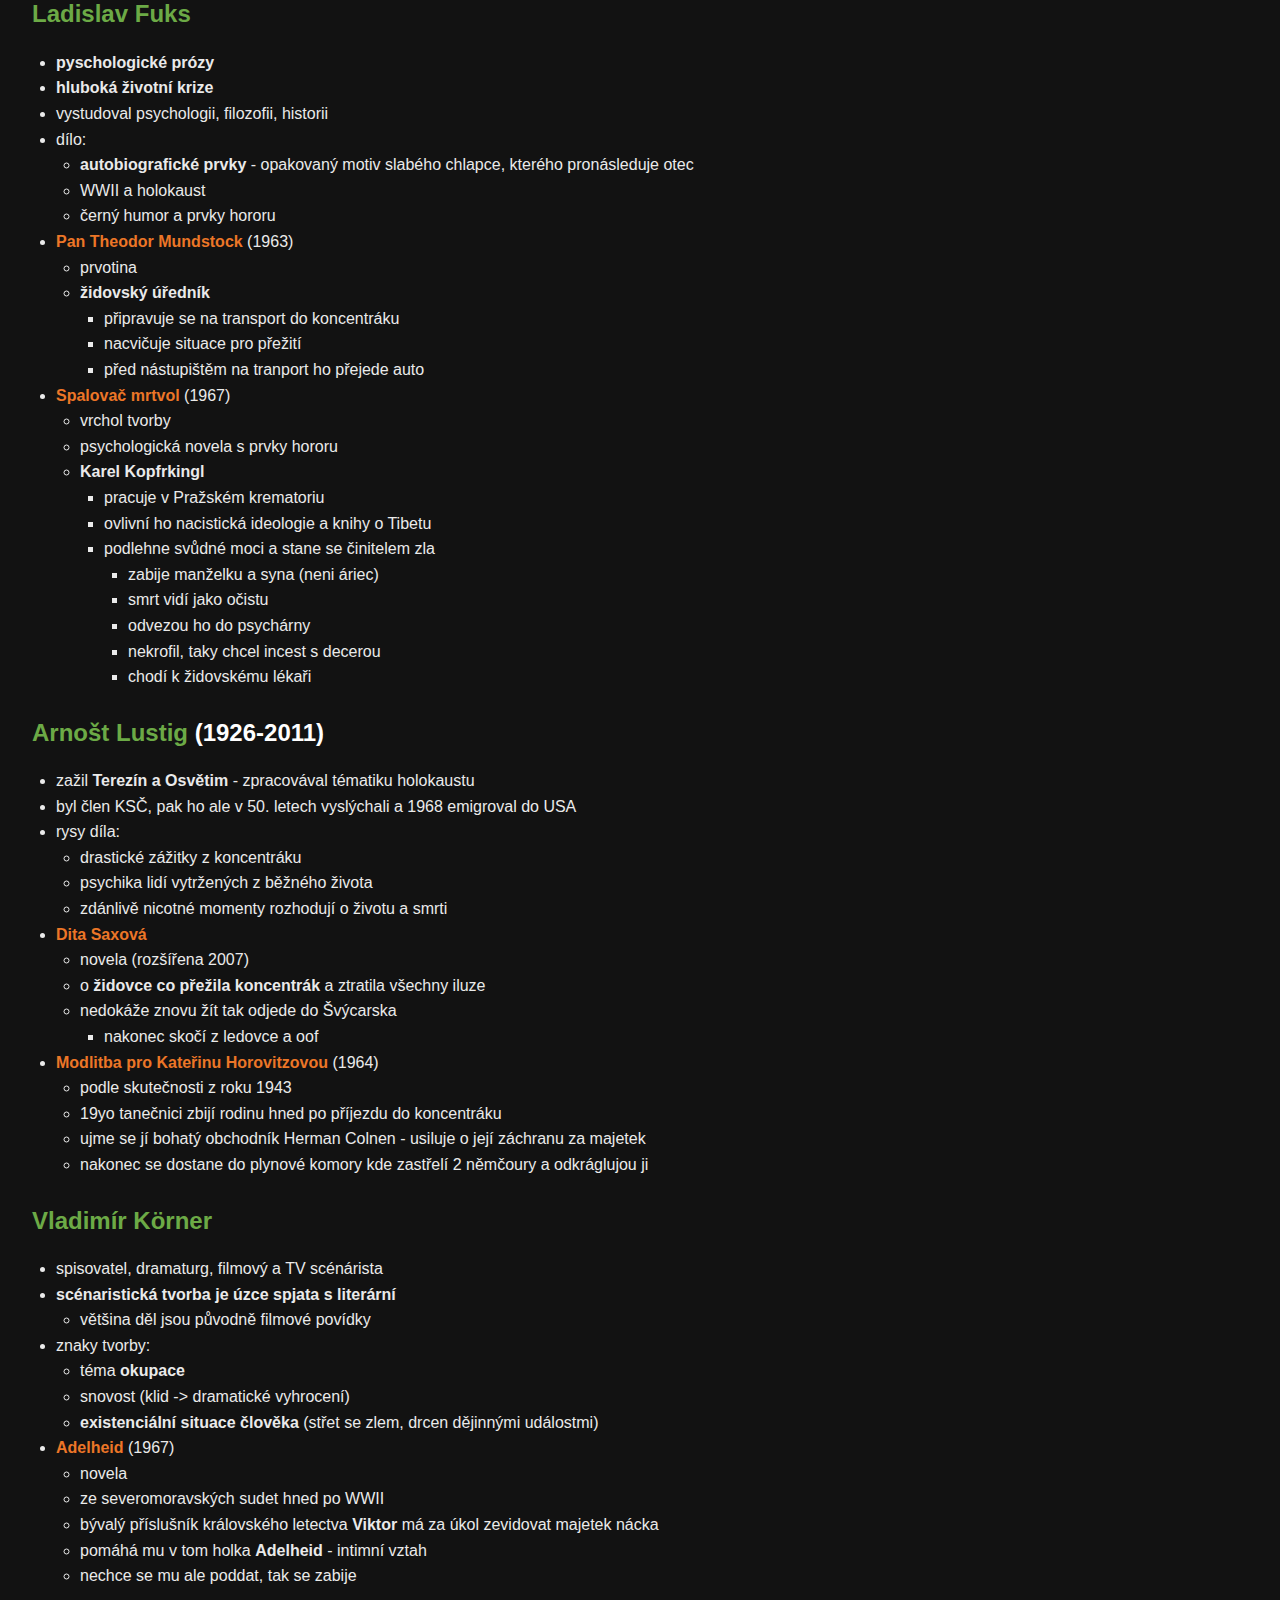
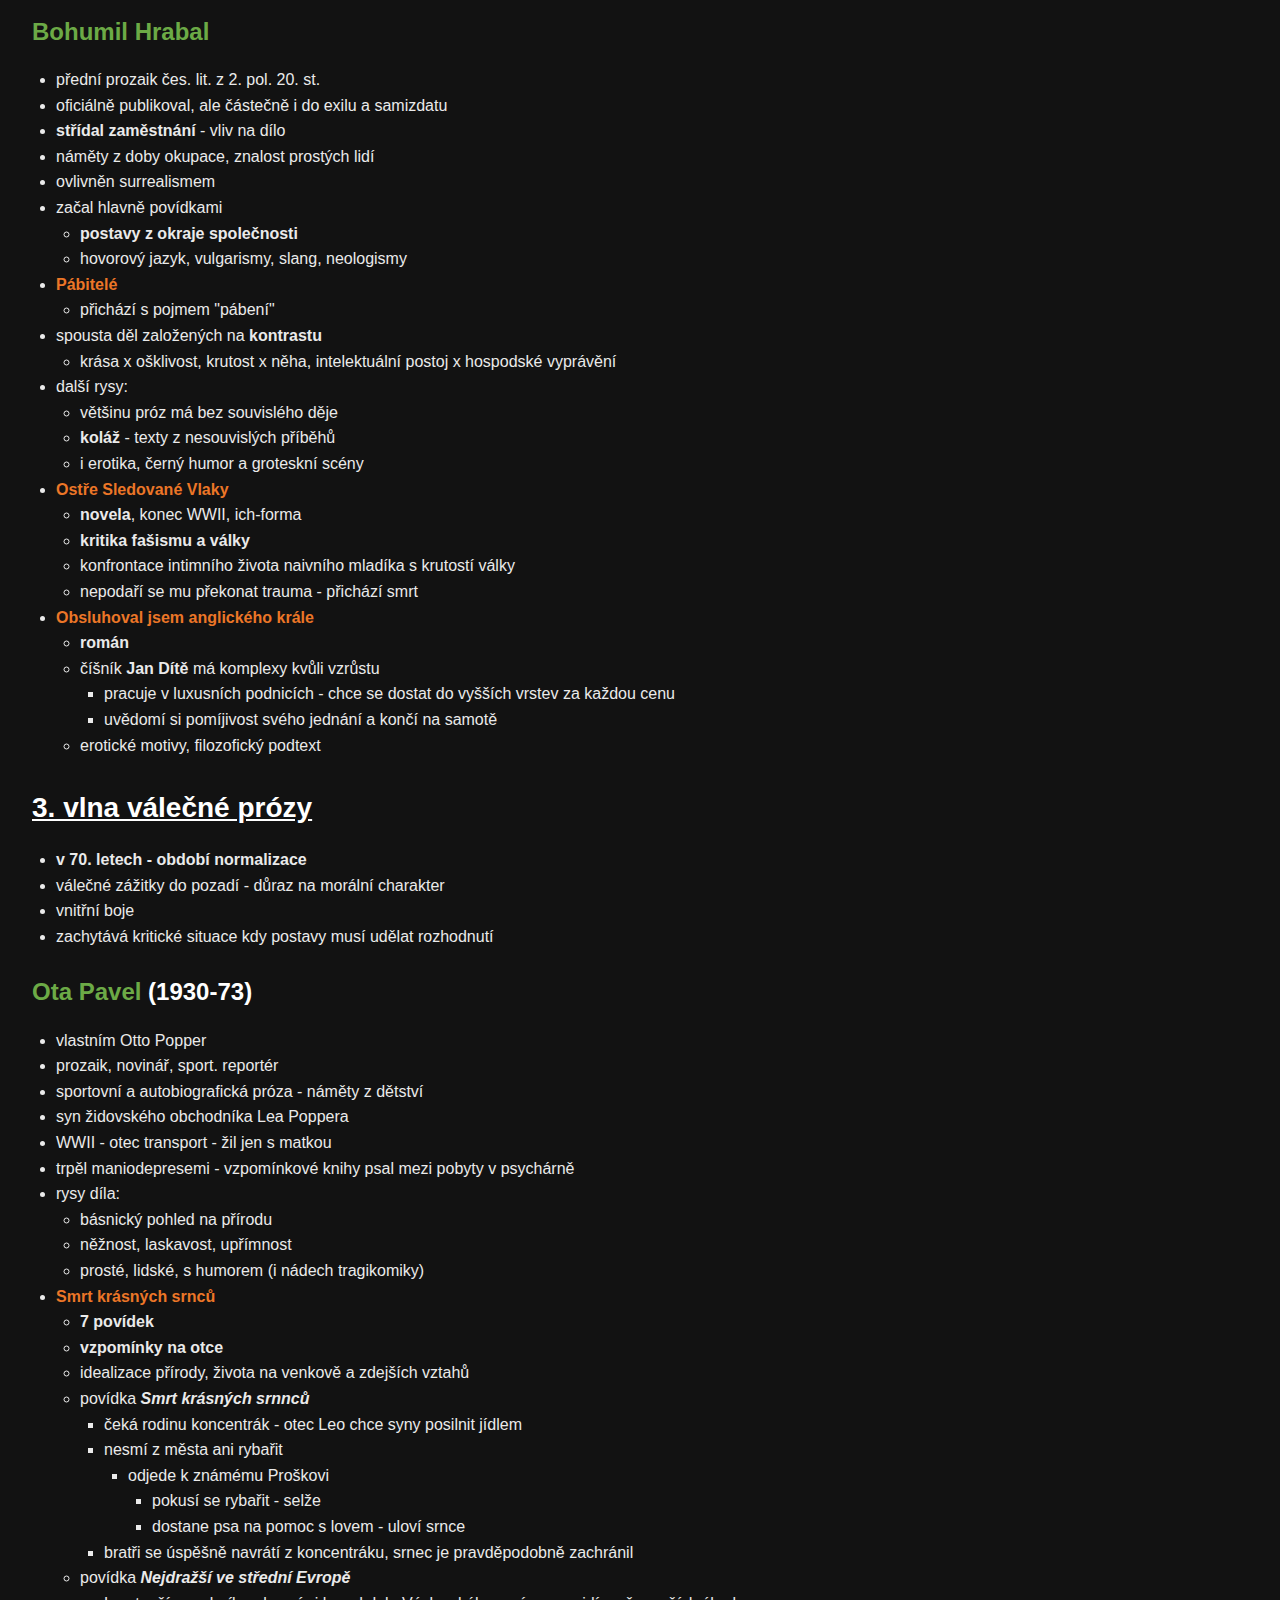
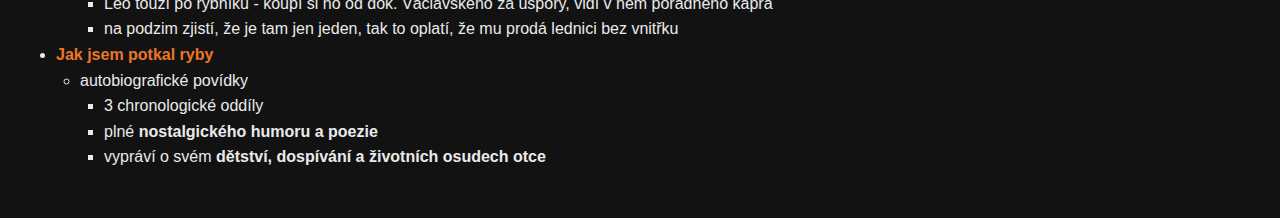
==== commit c9b8a493: "Update vyvoj-ceske-literatury-po-roce-1945.html" ====
--- a/notes/vyvoj-ceske-literatury-po-roce-1945.html
+++ b/notes/vyvoj-ceske-literatury-po-roce-1945.html
@@ -80,7 +80,7 @@
 </ul>
 </li>
 </ul>
-<h3 id="josef-kainer-1917---2071"><span style= "color: #6CAA46"><strong>Josef Kainer</strong></span> (1917 - 2071)</h3>
+<h3 id="josef-kainer-1917---2071"><span style= "color: #6CAA46"><strong>Josef Kainar</strong></span> (1917 - 1971)</h3>
 <ul>
 <li>dramatik, překladatel, básník, textař, ilustrátor</li>
 <li>psal <strong>v souladu s komouši</strong></li>
